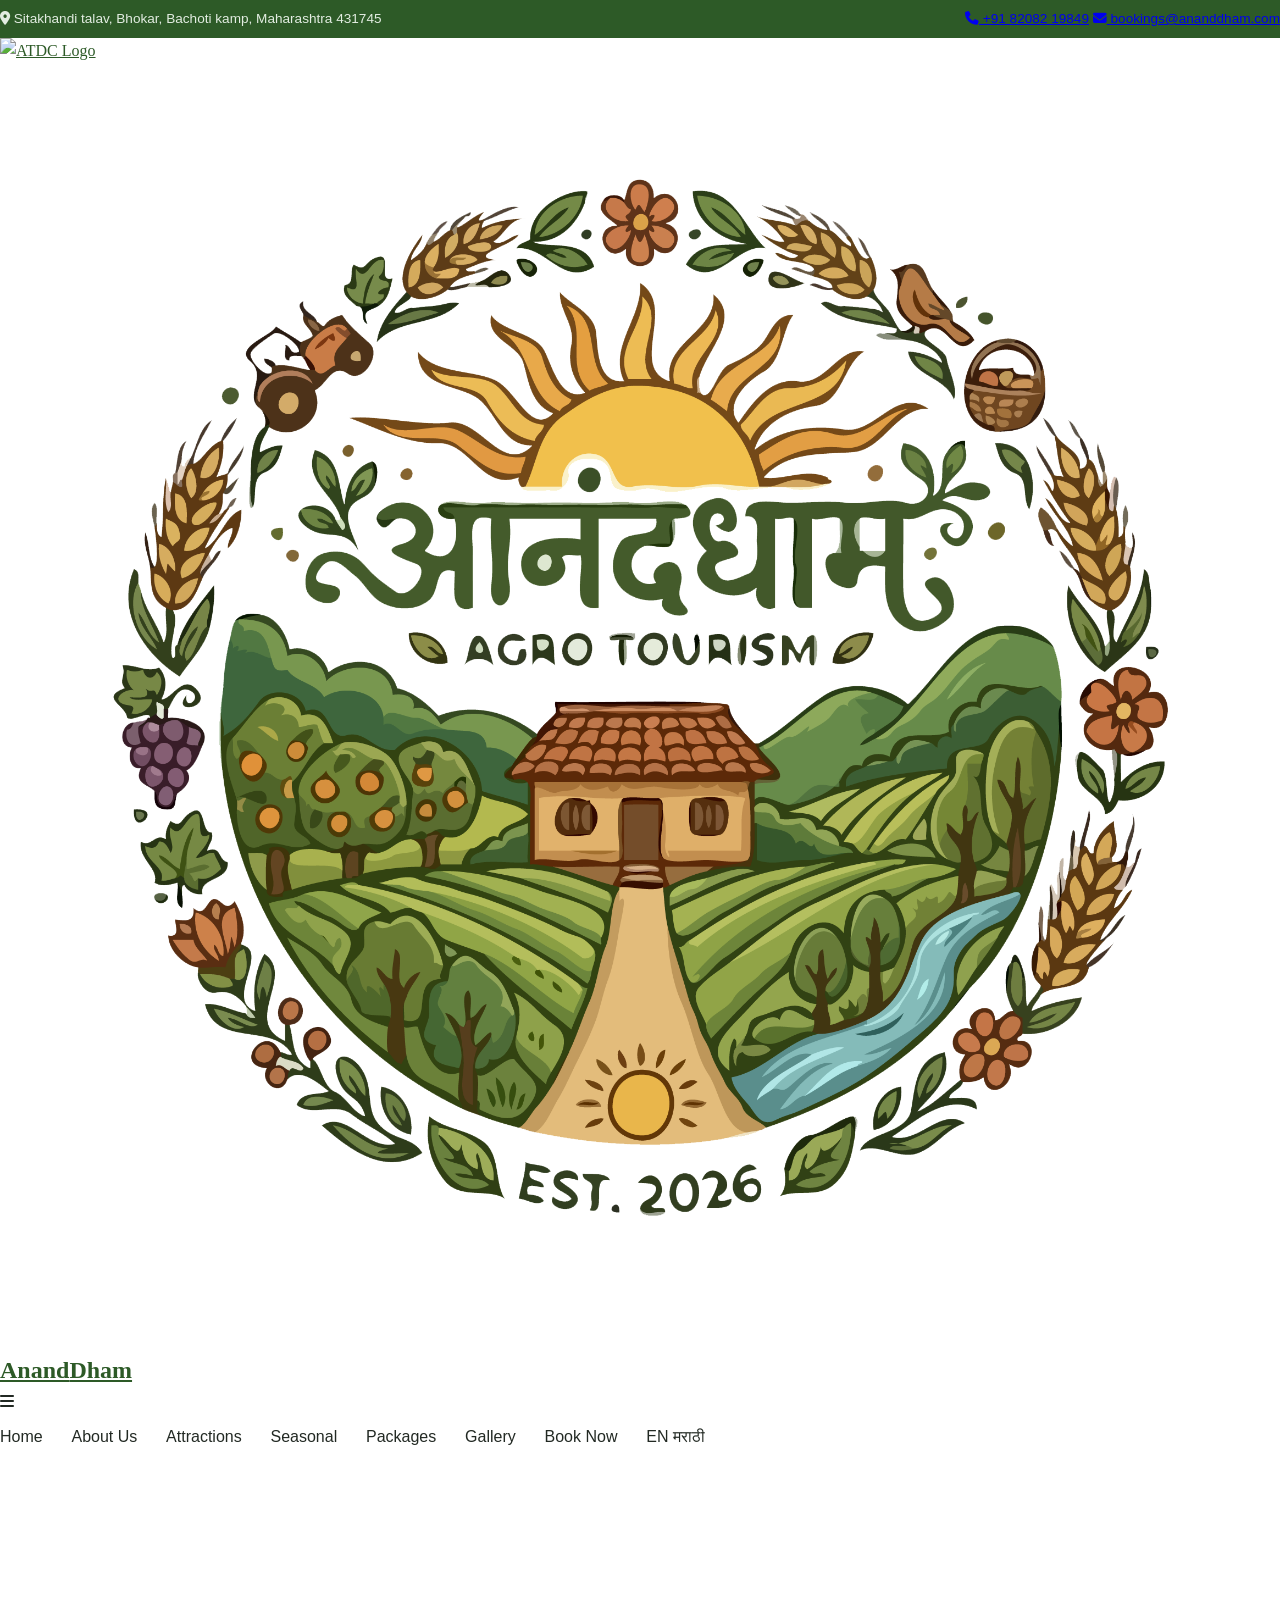
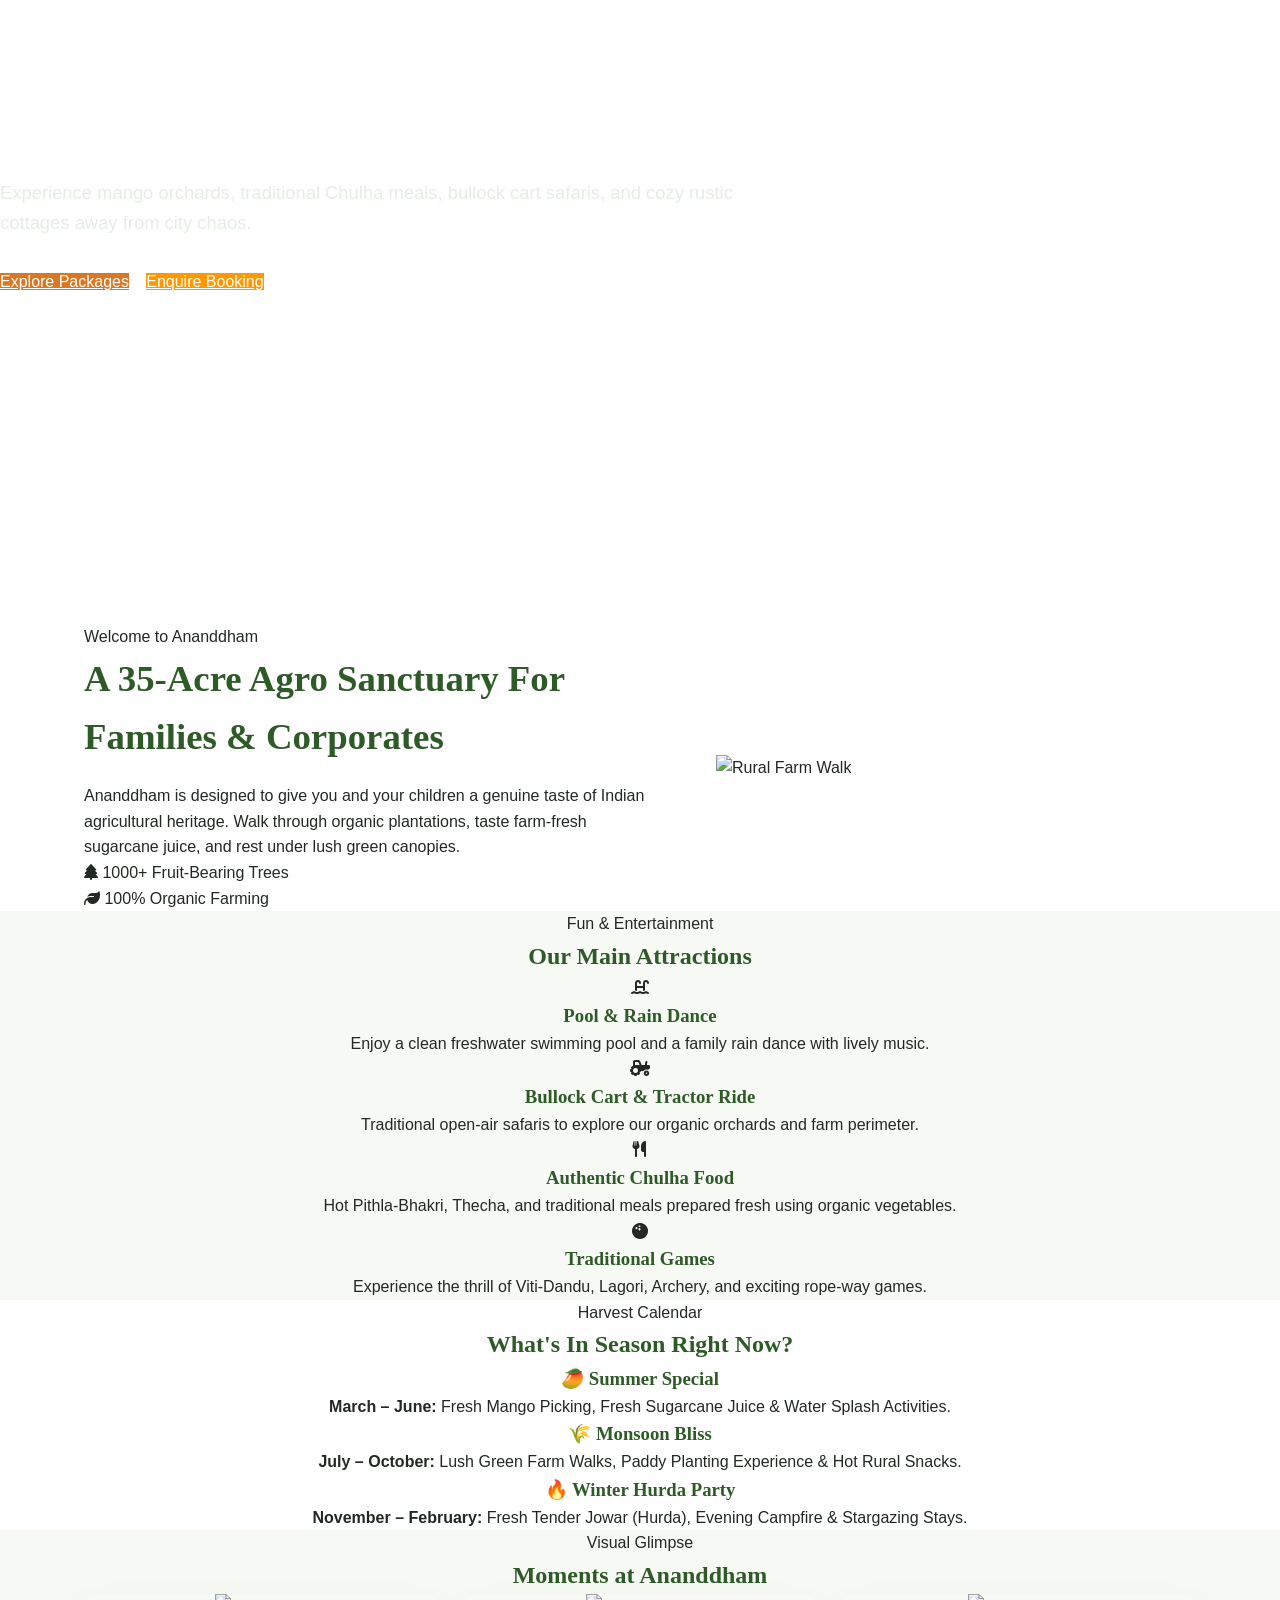
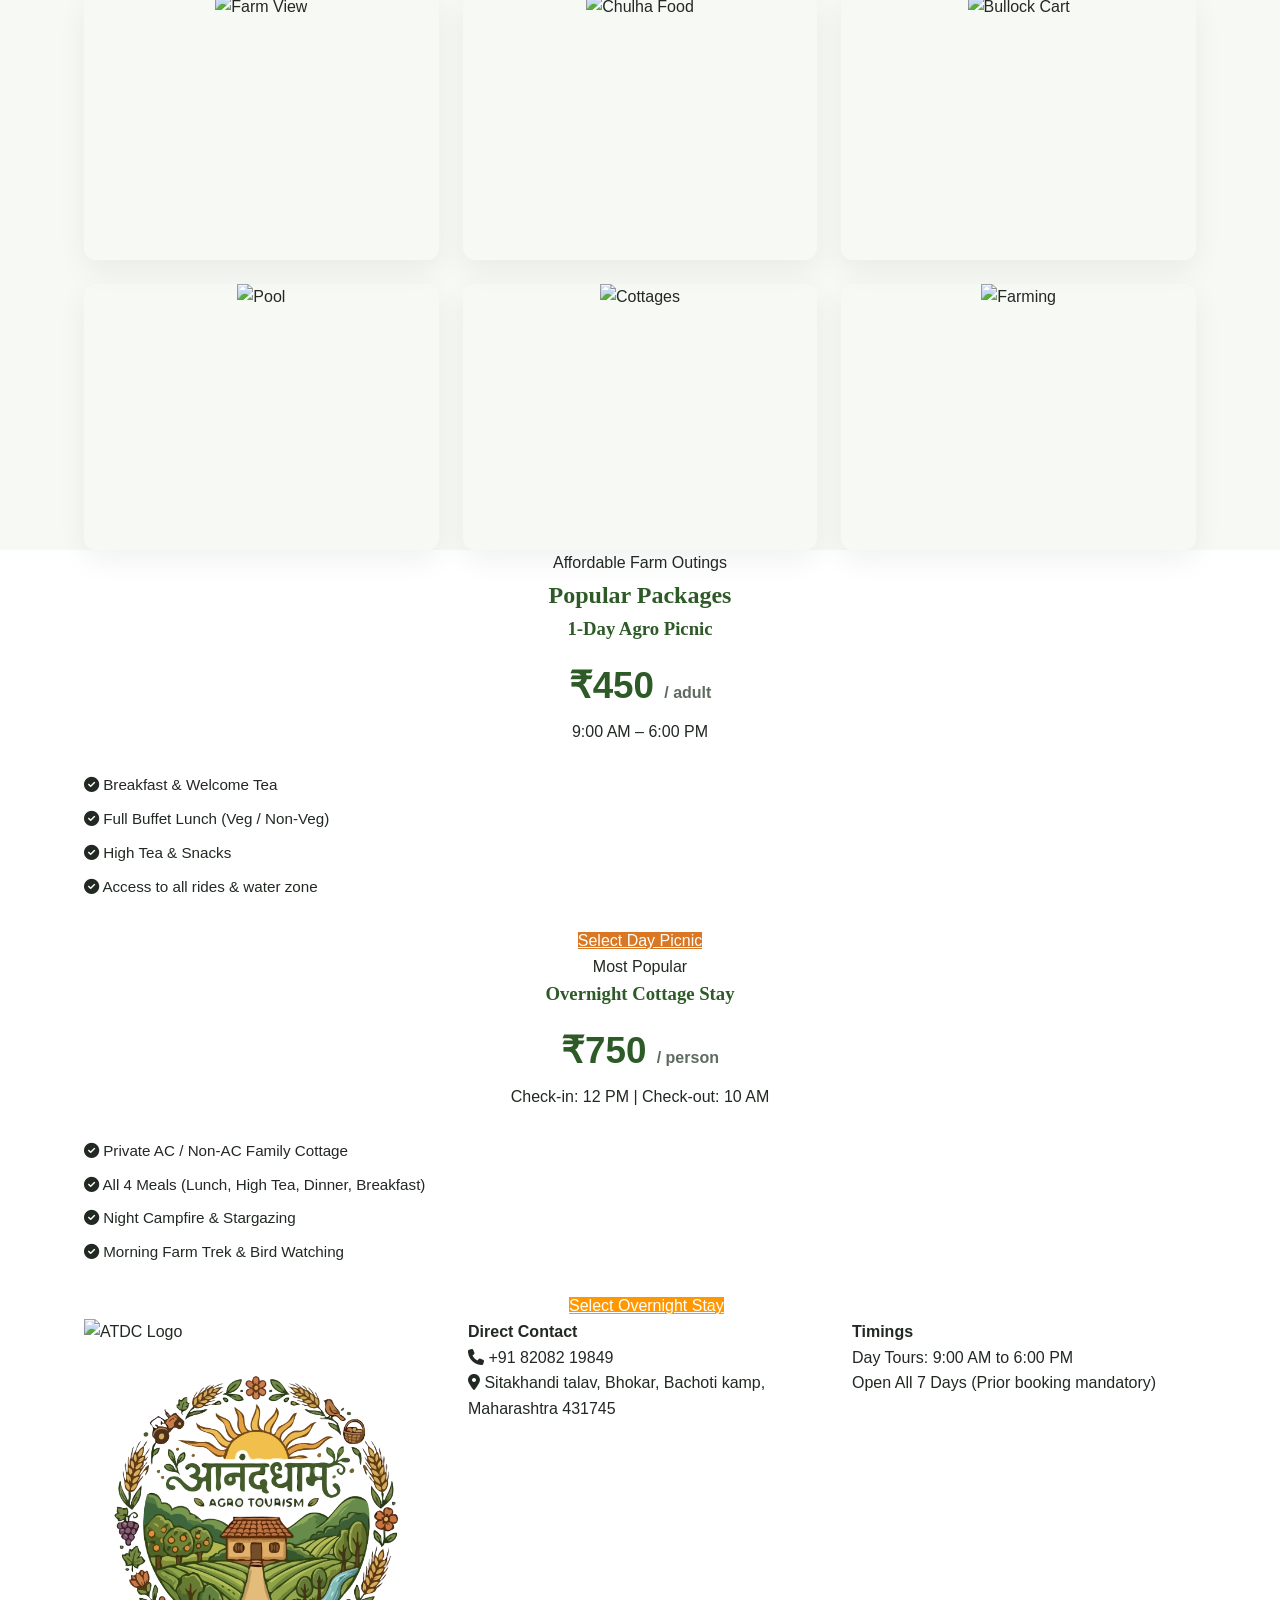
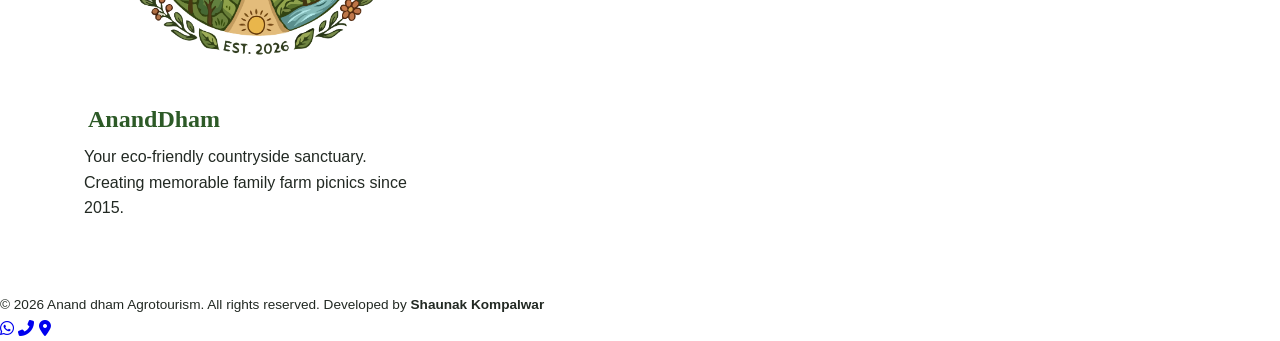
==== index.html @ 9c8b6cb0 "Update index.html" ====
<!DOCTYPE html>
<html lang="en">
<head>
    <meta charset="UTF-8">
    <meta name="viewport" content="width=device-width, initial-scale=1.0">
    <title>Anand Dham Agrotourism | Authentic Village Life</title>
    
    <!-- FontAwesome for Icons -->
    <link rel="stylesheet" href="https://cdnjs.cloudflare.com/ajax/libs/font-awesome/6.4.0/css/all.min.css">
    
    <!-- External CSS -->
    <link rel="stylesheet" href="style.css">
</head>
<body>

    <!-- Top Bar -->
    <div class="top-bar">
        <div class="top-bar-content">
            <span><i class="fas fa-map-marker-alt"></i> Sitakhandi talav, Bhokar, Bachoti kamp, Maharashtra 431745</span>
            <div class="top-contact">
                <a href="tel:+918208219849"><i class="fas fa-phone"></i> +91 82082 19849</a>
                <a href="mailto:bookings@ananddham.com"><i class="fas fa-envelope"></i> bookings@ananddham.com</a>
            </div>
        </div>
    </div>

    <!-- Navigation Bar -->
    <header id="main-header">
        <div class="nav-container">
            <a href="#" class="logo">
                <img src="https://agritourism.in/wp-content/uploads/2023/07/ATDC-logo-01-01.png" alt="ATDC Logo" class="atdc-logo">
                <img src="Images/Logo.png" alt="Anand Dham Logo" class="second-logo">
                <h2>Anand<span>Dham</span></h2>
            </a>

            <!-- Mobile Menu Icon -->
            <div class="menu-btn" id="menu-btn">
                <i class="fas fa-bars"></i>
            </div>

            <!-- Nav Links -->
            <ul class="nav-links" id="nav-links">
                <li><a href="#home" onclick="closeMenu()">Home</a></li>
                <li><a href="#about" onclick="closeMenu()">About Us</a></li>
                <li><a href="#attractions" onclick="closeMenu()">Attractions</a></li>
                <li><a href="#seasonal" onclick="closeMenu()">Seasonal</a></li>
                <li><a href="#packages" onclick="closeMenu()">Packages</a></li>
                <li><a href="#gallery" onclick="closeMenu()">Gallery</a></li>
                <li><a href="https://wa.me/918208219849" class="btn-nav" onclick="closeMenu()">Book Now</a></li>
                
                <!-- Language Switcher -->
                <li class="lang-switcher">
                    <a href="index.html" class="lang-btn active">EN</a>
                    <a href="marathi.html" class="lang-btn">मराठी</a>
                </li>
            </ul>
        </div>
    </header>

    <!-- Hero Section -->
    <section id="home" class="hero">
        <div class="hero-content reveal">
            <span class="badge">Pure Rural Bliss & Fresh Air</span>
            <h1>Authentic Village Life & Agro Adventure</h1>
            <p>Experience mango orchards, traditional Chulha meals, bullock cart safaris, and cozy rustic cottages away from city chaos.</p>
            <div class="hero-btns">
                <a href="#packages" class="btn-primary">Explore Packages</a>
                <a href="https://wa.me/918208219849" target="_blank" class="btn-secondary">Enquire Booking</a>
            </div>
        </div>
    </section>

    <!-- About Section -->
    <section id="about" class="about-section">
        <div class="container about-grid">
            <div class="about-text reveal">
                <span class="section-subtitle">Welcome to Ananddham</span>
                <h2 class="section-title">A 35-Acre Agro Sanctuary For Families & Corporates</h2>
                <p>Ananddham is designed to give you and your children a genuine taste of Indian agricultural heritage. Walk through organic plantations, taste farm-fresh sugarcane juice, and rest under lush green canopies.</p>
                <div class="features-list">
                    <div class="feature-item"><i class="fas fa-tree"></i> 1000+ Fruit-Bearing Trees</div>
                    <div class="feature-item"><i class="fas fa-leaf"></i> 100% Organic Farming</div>
                </div>
            </div>
            <div class="about-img reveal">
                <img src="https://images.unsplash.com/photo-1595974482597-4b8da8879bc5?auto=format&fit=crop&w=800&q=80" alt="Rural Farm Walk">
            </div>
        </div>
    </section>

    <!-- Attractions Section -->
    <section id="attractions" class="attractions-section bg-light">
        <div class="container text-center reveal">
            <span class="section-subtitle">Fun & Entertainment</span>
            <h2 class="section-title">Our Main Attractions</h2>
            <div class="grid-4">
                <div class="attraction-card">
                    <i class="fas fa-swimming-pool"></i>
                    <h3>Pool & Rain Dance</h3>
                    <p>Enjoy a clean freshwater swimming pool and a family rain dance with lively music.</p>
                </div>
                <div class="attraction-card">
                    <i class="fas fa-tractor"></i>
                    <h3>Bullock Cart & Tractor Ride</h3>
                    <p>Traditional open-air safaris to explore our organic orchards and farm perimeter.</p>
                </div>
                <div class="attraction-card">
                    <i class="fas fa-utensils"></i>
                    <h3>Authentic Chulha Food</h3>
                    <p>Hot Pithla-Bhakri, Thecha, and traditional meals prepared fresh using organic vegetables.</p>
                </div>
                <div class="attraction-card">
                    <i class="fas fa-bowling-ball"></i>
                    <h3>Traditional Games</h3>
                    <p>Experience the thrill of Viti-Dandu, Lagori, Archery, and exciting rope-way games.</p>
                </div>
            </div>
        </div>
    </section>

    <!-- Seasonal Harvest Section -->
    <section id="seasonal" class="seasonal-section">
        <div class="container text-center reveal">
            <span class="section-subtitle">Harvest Calendar</span>
            <h2 class="section-title">What's In Season Right Now?</h2>
            <div class="grid-3">
                <div class="season-card">
                    <h3>🥭 Summer Special</h3>
                    <p><strong>March – June:</strong> Fresh Mango Picking, Fresh Sugarcane Juice & Water Splash Activities.</p>
                </div>
                <div class="season-card">
                    <h3>🌾 Monsoon Bliss</h3>
                    <p><strong>July – October:</strong> Lush Green Farm Walks, Paddy Planting Experience & Hot Rural Snacks.</p>
                </div>
                <div class="season-card">
                    <h3>🔥 Winter Hurda Party</h3>
                    <p><strong>November – February:</strong> Fresh Tender Jowar (Hurda), Evening Campfire & Stargazing Stays.</p>
                </div>
            </div>
        </div>
    </section>

    <!-- Gallery Section -->
    <section id="gallery" class="gallery-section bg-light">
        <div class="container text-center reveal">
            <span class="section-subtitle">Visual Glimpse</span>
            <h2 class="section-title">Moments at Ananddham</h2>
            <div class="gallery-grid">
                <div class="gallery-item"><img src="https://images.unsplash.com/photo-1500382017468-9049fed747ef?auto=format&fit=crop&w=600&q=80" alt="Farm View"></div>
                <div class="gallery-item"><img src="https://images.unsplash.com/photo-1546069901-ba9599a7e63c?auto=format&fit=crop&w=600&q=80" alt="Chulha Food"></div>
                <div class="gallery-item"><img src="https://images.unsplash.com/photo-1500595046743-cd271d694d30?auto=format&fit=crop&w=600&q=80" alt="Bullock Cart"></div>
                <div class="gallery-item"><img src="https://images.unsplash.com/photo-1576013551627-0cc20b96c2a7?auto=format&fit=crop&w=600&q=80" alt="Pool"></div>
                <div class="gallery-item"><img src="https://images.unsplash.com/photo-1587061949409-02df41d5e562?auto=format&fit=crop&w=600&q=80" alt="Cottages"></div>
                <div class="gallery-item"><img src="https://images.unsplash.com/photo-1618160702438-9b02ab6515c9?auto=format&fit=crop&w=600&q=80" alt="Farming"></div>
            </div>
        </div>
    </section>

    <!-- Packages Section -->
    <section id="packages" class="packages-section">
        <div class="container text-center reveal">
            <span class="section-subtitle">Affordable Farm Outings</span>
            <h2 class="section-title">Popular Packages</h2>
            <div class="grid-2">
                <div class="pricing-card">
                    <h3>1-Day Agro Picnic</h3>
                    <div class="price">₹450 <span>/ adult</span></div>
                    <p class="time">9:00 AM – 6:00 PM</p>
                    <ul class="package-features">
                        <li><i class="fas fa-check-circle"></i> Breakfast & Welcome Tea</li>
                        <li><i class="fas fa-check-circle"></i> Full Buffet Lunch (Veg / Non-Veg)</li>
                        <li><i class="fas fa-check-circle"></i> High Tea & Snacks</li>
                        <li><i class="fas fa-check-circle"></i> Access to all rides & water zone</li>
                    </ul>
                    <a href="https://wa.me/918208219849" target="_blank" class="btn-primary full-width">Select Day Picnic</a>
                </div>

                <div class="pricing-card popular">
                    <div class="popular-badge">Most Popular</div>
                    <h3>Overnight Cottage Stay</h3>
                    <div class="price">₹750 <span>/ person</span></div>
                    <p class="time">Check-in: 12 PM | Check-out: 10 AM</p>
                    <ul class="package-features">
                        <li><i class="fas fa-check-circle"></i> Private AC / Non-AC Family Cottage</li>
                        <li><i class="fas fa-check-circle"></i> All 4 Meals (Lunch, High Tea, Dinner, Breakfast)</li>
                        <li><i class="fas fa-check-circle"></i> Night Campfire & Stargazing</li>
                        <li><i class="fas fa-check-circle"></i> Morning Farm Trek & Bird Watching</li>
                    </ul>
                    <a href="https://wa.me/918208219849" target="_blank" class="btn-secondary full-width">Select Overnight Stay</a>
                </div>
            </div>
        </div>
    </section>

    <!-- Footer -->
    <footer>
        <div class="container footer-grid reveal">
            <div class="footer-about">
                <div class="footer-logos">
                    <img src="https://agritourism.in/wp-content/uploads/2023/07/ATDC-logo-01-01.png" alt="ATDC Logo" class="atdc-logo-footer">
                    <img src="Images/Logo.png" alt="Anand Dham Logo" class="second-logo-footer">
                </div>
                <h2 class="footer-logo">Anand<span>Dham</span></h2>
                <p>Your eco-friendly countryside sanctuary. Creating memorable family farm picnics since 2015.</p>
            </div>
            <div class="footer-contact">
                <h4>Direct Contact</h4>
                <p><i class="fas fa-phone"></i> +91 82082 19849</p>
                <p><i class="fas fa-map-marker-alt"></i> Sitakhandi talav, Bhokar, Bachoti kamp, Maharashtra 431745</p>
            </div>
            <div class="footer-timing">
                <h4>Timings</h4>
                <p>Day Tours: 9:00 AM to 6:00 PM</p>
                <p>Open All 7 Days (Prior booking mandatory)</p>
            </div>
        </div>
        <div class="footer-bottom">
            <p>© 2026 Anand dham Agrotourism. All rights reserved. Developed by <strong>Shaunak Kompalwar</strong></p>
        </div>
    </footer>

    <!-- Floating Action Buttons -->
    <div class="floating-btns">
        <a href="https://wa.me/918208219849" class="float-btn wa-btn" target="_blank" title="WhatsApp Us"><i class="fab fa-whatsapp"></i></a>
        <a href="tel:+918208219849" class="float-btn call-btn" title="Call Us"><i class="fas fa-phone-alt"></i></a>
        <a href="https://maps.app.goo.gl/69PdTthLJy8bMyaJ8" class="float-btn map-btn" target="_blank" title="View on Map"><i class="fas fa-map-marker-alt"></i></a>
    </div>

    <!-- External JavaScript -->
    <script src="script.js"></script>

</body>
</html>
---- style.css ----
:root {
  --primary: #2d5a27;       /* Farm Green */
  --primary-hover: #1f3f1b;
  --accent: #d97724;        /* Terracotta / Warm Jaggery */
  --accent-light: #fef4ec;
  --bg-light: #f7f9f5;
  --surface: #ffffff;
  --text-dark: #222923;
  --text-muted: #5e6b60;
  --border: #dce4db;
  --shadow: 0 10px 30px rgba(0, 0, 0, 0.06);
}

* {
  margin: 0;
  padding: 0;
  box-sizing: border-box;
}

html {
  scroll-behavior: smooth;
}

body {
  font-family: 'Plus Jakarta Sans', sans-serif;
  color: var(--text-dark);
  background-color: var(--surface);
  line-height: 1.6;
}

img, iframe {
  max-width: 100%;
  height: auto;
}

h1, h2, h3, .logo {
  font-family: 'Marcellus', serif;
  color: var(--primary);
}

.container {
  max-width: 1160px;
  margin: auto;
  padding: 0 1.5rem;
}

.section {
  padding: 5rem 0;
}

.bg-light {
  background-color: var(--bg-light);
}

.text-center {
  text-align: center;
}

.sub-title {
  color: var(--accent);
  text-transform: uppercase;
  font-size: 0.85rem;
  font-weight: 700;
  letter-spacing: 1.5px;
  display: block;
  margin-bottom: 0.5rem;
}

/* Touch Targets for Mobile Accessibility */
.btn, 
.filter-btn, 
.nav-links a, 
.fab-toggle {
  min-height: 44px;
  display: inline-flex;
  align-items: center;
  justify-content: center;
}

/* Top Bar */
.top-bar {
  background-color: var(--primary);
  color: #e3ede2;
  font-size: 0.85rem;
  padding: 0.5rem 0;
}

.top-bar-content {
  display: flex;
  justify-content: space-between;
  flex-wrap: wrap;
  gap: 0.5rem;
}

.top-contacts a,
.top-contacts a:visited {
  color: #ffffff !important;
  text-decoration: none;
  margin-left: 1rem;
}

.top-contacts a:hover {
  opacity: 0.85;
}

/* Navbar */
.navbar {
  position: sticky;
  top: 0;
  background: rgba(255, 255, 255, 0.95);
  backdrop-filter: blur(10px);
  border-bottom: 1px solid var(--border);
  z-index: 1000;
}

.nav-wrapper {
  display: flex;
  justify-content: space-between;
  align-items: center;
  padding: 1rem 1.5rem;
}

/* Updated Dual Logo Header Styling */
.logo-brand {
  display: flex;
  align-items: center;
  gap: 10px;
  text-decoration: none;
}

.nav-logo {
  height: 48px;
  width: auto;
  object-fit: contain;
}

.brand-text {
  font-family: 'Marcellus', serif;
  font-size: 26px;
  font-weight: 700;
  color: var(--primary);
  letter-spacing: 0.5px;
}

.brand-text span {
  color: var(--accent);
}

.nav-links {
  display: flex;
  list-style: none;
  align-items: center;
  gap: 1.8rem;
}

.nav-links a {
  text-decoration: none;
  color: var(--text-dark);
  font-weight: 500;
  transition: color 0.2s;
}

.nav-links a:hover {
  color: var(--accent);
}

.nav-btn {
  background-color: var(--accent);
  color: #fff !important;
  padding: 0.5rem 1.2rem;
  border-radius: 4px;
}

.hamburger {
  display: none;
  flex-direction: column;
  gap: 5px;
  cursor: pointer;
}

.hamburger span {
  width: 25px;
  height: 3px;
  background-color: var(--text-dark);
}

/* Hero Section */
.hero {
  min-height: 85vh;
  height: auto;
  background: url('https://images.unsplash.com/photo-1500382017468-9049fed747ef?auto=format&fit=crop&w=1600&q=80') center/cover no-repeat;
  position: relative;
  padding: 4rem 0;
}

.hero-overlay {
  position: absolute;
  inset: 0;
  background: linear-gradient(rgba(14, 33, 12, 0.75), rgba(14, 33, 12, 0.45));
  display: flex;
  align-items: center;
  justify-content: center;
  text-align: center;
  padding: 1.5rem;
}

.hero-content {
  max-width: 800px;
  color: #fff;
}

.hero-content h1 {
  font-size: clamp(2.2rem, 5vw, 3.8rem);
  color: #fff;
  margin: 1rem 0 1.2rem;
}

.hero-content p {
  font-size: 1.15rem;
  margin-bottom: 2rem;
  color: #e5ede5;
}

.badge {
  background: rgba(255, 255, 255, 0.2);
  backdrop-filter: blur(5px);
  padding: 0.4rem 1.2rem;
  border-radius: 50px;
  font-size: 0.85rem;
  border: 1px solid rgba(255, 255, 255, 0.4);
}

.btn {
  padding: 0.85rem 1.8rem;
  border-radius: 4px;
  text-decoration: none;
  font-weight: 600;
  cursor: pointer;
  border: none;
  transition: all 0.3s ease;
}

.btn-primary {
  background-color: var(--accent);
  color: #fff;
}

.btn-primary:hover {
  background-color: #b85e17;
}

.btn-secondary {
  background-color: #ff9800;
  color: #ffffff;
  margin-left: 0.8rem;
}

.btn-secondary:hover {
  background-color: #e65100;
}

.btn-outline {
  border: 1px solid var(--primary);
  color: var(--primary);
  background: transparent;
}

.btn-outline:hover {
  background-color: var(--primary);
  color: #fff;
}

.btn-block {
  width: 100%;
}

/* About Grid */
.about-grid {
  display: grid;
  grid-template-columns: 1.2fr 1fr;
  gap: 3.5rem;
  align-items: center;
}

.about-text h2 {
  font-size: 2.3rem;
  margin-bottom: 1rem;
}

.feature-pills {
  margin-top: 1.5rem;
  display: grid;
  grid-template-columns: 1fr 1fr;
  gap: 0.8rem;
}

.pill {
  background-color: var(--bg-light);
  border: 1px solid var(--border);
  padding: 0.6rem 0.9rem;
  border-radius: 6px;
  font-size: 0.9rem;
  font-weight: 500;
}

.about-images img {
  width: 100%;
  border-radius: 12px;
  box-shadow: var(--shadow);
}

/* Attractions & Seasonal Cards */
.section-head {
  margin-bottom: 3.5rem;
}

.card-grid {
  display: grid;
  grid-template-columns: repeat(auto-fit, minmax(280px, 1fr));
  gap: 2rem;
}

.card {
  background: var(--surface);
  border-radius: 10px;
  overflow: hidden;
  box-shadow: var(--shadow);
  border: 1px solid var(--border);
}

.card-img img {
  width: 100%;
  height: 220px;
  object-fit: cover;
}

.card-body {
  padding: 1.5rem;
}

.card-body h3 {
  margin-bottom: 0.5rem;
}

.card-body p {
  color: var(--text-muted);
  font-size: 0.95rem;
}

/* Gallery */
.gallery-filters {
  display: flex;
  justify-content: center;
  flex-wrap: wrap;
  gap: 0.8rem;
  margin-bottom: 2.5rem;
}

.filter-btn {
  background: var(--bg-light);
  border: 1px solid var(--border);
  padding: 0.5rem 1.4rem;
  border-radius: 30px;
  font-family: inherit;
  font-weight: 600;
  font-size: 0.9rem;
  color: var(--text-dark);
  cursor: pointer;
  transition: all 0.3s ease;
}

.filter-btn:hover,
.filter-btn.active {
  background: var(--primary);
  color: #fff;
  border-color: var(--primary);
}

.gallery-grid {
  display: grid;
  grid-template-columns: repeat(auto-fill, minmax(280px, 1fr));
  gap: 1.5rem;
}

.gallery-item {
  position: relative;
  border-radius: 12px;
  overflow: hidden;
  aspect-ratio: 4/3;
  cursor: pointer;
  box-shadow: var(--shadow);
  transition: transform 0.3s ease, opacity 0.3s ease;
}

.gallery-item.hide {
  display: none;
}

.gallery-item img {
  width: 100%;
  height: 100%;
  object-fit: cover;
  transition: transform 0.5s ease;
}

.gallery-item:hover img {
  transform: scale(1.08);
}

.gallery-overlay {
  position: absolute;
  inset: 0;
  background: linear-gradient(to top, rgba(0, 0, 0, 0.7) 0%, transparent 70%);
  display: flex;
  align-items: flex-end;
  padding: 1.2rem;
  opacity: 0;
  transition: opacity 0.3s ease;
}

.gallery-overlay span {
  color: #fff;
  font-weight: 600;
  font-size: 1.05rem;
}

.gallery-item:hover .gallery-overlay {
  opacity: 1;
}

/* Lightbox Modal */
.lightbox {
  position: fixed;
  inset: 0;
  background: rgba(0, 0, 0, 0.9);
  display: none;
  align-items: center;
  justify-content: center;
  z-index: 2000;
  padding: 2rem;
}

.lightbox.active {
  display: flex;
}

.lightbox-img {
  max-width: 85%;
  max-height: 80vh;
  border-radius: 8px;
}

.lightbox-close {
  position: absolute;
  top: 20px;
  right: 35px;
  color: #fff;
  font-size: 2.5rem;
  cursor: pointer;
}

.lightbox-caption {
  position: absolute;
  bottom: 25px;
  color: #e3ede2;
  font-size: 1.1rem;
  font-weight: 500;
}

.lightbox-nav {
  position: absolute;
  top: 50%;
  transform: translateY(-50%);
  background: rgba(255, 255, 255, 0.15);
  color: #fff;
  border: none;
  font-size: 2rem;
  padding: 0.5rem 1.2rem;
  cursor: pointer;
  border-radius: 4px;
}

.lightbox-nav.prev { left: 20px; }
.lightbox-nav.next { right: 20px; }

/* Packages */
.package-grid {
  display: grid;
  grid-template-columns: repeat(auto-fit, minmax(280px, 1fr));
  gap: 2.5rem;
  max-width: 900px;
  margin: auto;
}

.package-card {
  background: var(--surface);
  border-radius: 12px;
  border: 1px solid var(--border);
  padding: 2.5rem 2rem;
  text-align: center;
  position: relative;
  box-shadow: var(--shadow);
}

.package-card.popular {
  border-color: var(--accent);
}

.pop-tag {
  position: absolute;
  top: -12px;
  left: 50%;
  transform: translateX(-50%);
  background: var(--accent);
  color: #fff;
  font-size: 0.75rem;
  font-weight: 700;
  padding: 0.3rem 0.8rem;
  border-radius: 20px;
}

.price {
  font-size: 2.3rem;
  font-weight: 700;
  color: var(--primary);
  margin: 0.8rem 0 0.2rem;
}

.price span {
  font-size: 1rem;
  color: var(--text-muted);
}

.timing {
  font-size: 0.85rem;
  color: var(--text-muted);
}

.package-features {
  list-style: none;
  text-align: left;
  margin: 1.8rem 0;
}

.package-features li {
  margin-bottom: 0.6rem;
  font-size: 0.95rem;
}

/* Booking Section */
.booking-box {
  background: var(--surface);
  border-radius: 12px;
  border: 1px solid var(--border);
  display: grid;
  grid-template-columns: 1fr 1.2fr;
  overflow: hidden;
  box-shadow: var(--shadow);
}

.booking-meta {
  padding: 3rem;
  background-color: var(--accent-light);
  border-right: 1px solid var(--border);
}

.callout {
  margin-top: 2rem;
  background: #fff;
  padding: 1rem;
  border-left: 4px solid var(--accent);
  font-size: 0.9rem;
  border-radius: 4px;
}

.booking-form {
  padding: 3rem;
  display: flex;
  flex-direction: column;
  gap: 1.2rem;
}

.form-group {
  display: flex;
  flex-direction: column;
  gap: 0.3rem;
}

.form-group label {
  font-size: 0.85rem;
  font-weight: 600;
}

.form-group input, 
.form-group select {
  padding: 0.75rem;
  border: 1px solid var(--border);
  border-radius: 4px;
  font-family: inherit;
}

.form-row {
  display: flex;
  gap: 1rem;
}

.form-row .form-group {
  flex: 1;
}

.cost-summary {
  display: flex;
  justify-content: space-between;
  align-items: center;
  padding: 0.8rem 0;
  border-top: 1px dashed var(--border);
  border-bottom: 1px dashed var(--border);
  font-weight: 600;
}

.grand-total {
  font-size: 1.4rem;
  color: var(--primary);
}

/* Floating Action Widget */
.floating-widget {
  position: fixed;
  bottom: 20px;
  right: 20px;
  z-index: 9999;
  display: flex;
  flex-direction: column;
  align-items: flex-end;
  gap: 10px;
}

.fab-toggle {
  background: var(--primary);
  color: white;
  border: none;
  width: 50px;
  height: 50px;
  border-radius: 50%;
  font-size: 1.5rem;
  cursor: pointer;
  box-shadow: 0 4px 12px rgba(0,0,0,0.2);
}

.contact-buttons-container {
  display: flex;
  flex-direction: column;
  gap: 8px;
  padding: 10px;
  background: rgba(255, 255, 255, 0.95);
  backdrop-filter: blur(8px);
  border-radius: 12px;
  border: 1px solid var(--border);
  box-shadow: 0 4px 20px rgba(0,0,0,0.15);
  transition: opacity 0.3s ease, transform 0.3s ease;
}

.contact-buttons-container.hidden {
  opacity: 0;
  pointer-events: none;
  transform: translateY(10px);
}

.btn-action {
  display: inline-flex;
  align-items: center;
  gap: 8px;
  padding: 8px 14px;
  border-radius: 6px;
  font-size: 13px;
  font-weight: 600;
  text-decoration: none;
  color: #ffffff;
}

.btn-whatsapp { background-color: #25d366; }
.btn-call     { background-color: #007bff; }
.btn-location { background-color: #ea4335; }

/* Footer */
.footer {
  background-color: #172b14;
  color: #c7d6c5;
  padding: 4rem 0 1.5rem;
}

.footer h3, .footer h4 {
  color: #fff;
  margin-bottom: 0.8rem;
}

/* Updated Dual Logo Footer Styling */
.footer-logo-wrap {
  display: flex;
  align-items: center;
  gap: 10px;
  margin-bottom: 15px;
}

.footer-logo {
  height: 48px;
  width: auto;
  background: #ffffff;
  padding: 4px;
  border-radius: 6px;
  object-fit: contain;
}

.footer-brand-text {
  font-family: 'Marcellus', serif;
  font-size: 24px;
  font-weight: 700;
  color: #ffffff;
}

.footer-brand-text span {
  color: #81c784;
}

.footer-grid {
  display: grid;
  grid-template-columns: repeat(auto-fit, minmax(240px, 1fr));
  gap: 2.5rem;
  margin-bottom: 3rem;
}

.footer-bottom {
  border-top: 1px solid rgba(255, 255, 255, 0.1);
  padding-top: 1.5rem;
  font-size: 0.85rem;
}

/* Comprehensive Responsive Breakpoints */
@media (max-width: 992px) {
  .section {
    padding: 3.5rem 0;
  }
}

@media (max-width: 768px) {
  .top-bar-content {
    font-size: 0.8rem;
    text-align: center;
    justify-content: center;
  }

  .brand-text {
    font-size: 1.3rem;
  }

  .hamburger {
    display: flex;
  }

  .nav-links {
    position: absolute;
    top: 100%;
    left: 0;
    right: 0;
    background: rgba(255, 255, 255, 0.98);
    flex-direction: column;
    padding: 1.5rem;
    gap: 1.2rem;
    box-shadow: 0 10px 15px rgba(0,0,0,0.1);
    display: none;
  }

  .nav-links.active {
    display: flex;
  }

  .top-contacts {
    display: flex;
    justify-content: center;
    width: 100%;
    margin-top: 0.2rem;
  }

  .top-contacts a {
    margin: 0 0.5rem;
  }

  .about-grid, .booking-box {
    grid-template-columns: 1fr;
  }

  .booking-meta {
    border-right: none;
    border-bottom: 1px solid var(--border);
  }

  .feature-pills {
    grid-template-columns: 1fr;
  }

  .form-row {
    flex-direction: column;
  }

  .booking-meta, .booking-form {
    padding: 1.5rem;
  }
}

/* Mobile Screen Logo Scaling */
@media (max-width: 576px) {
  .nav-logo,
  .footer-logo {
    height: 38px;
  }

  .logo-brand,
  .footer-logo-wrap {
    gap: 6px;
  }

  .hero-content h1 {
    font-size: 1.8rem;
  }

  .hero-actions {
    display: flex;
    flex-direction: column;
    gap: 0.8rem;
  }

  .btn-secondary {
    margin-left: 0;
  }

  .lightbox-img {
    max-width: 95%;
  }

  .lightbox-nav.prev { left: 5px; }
  .lightbox-nav.next { right: 5px; }
}
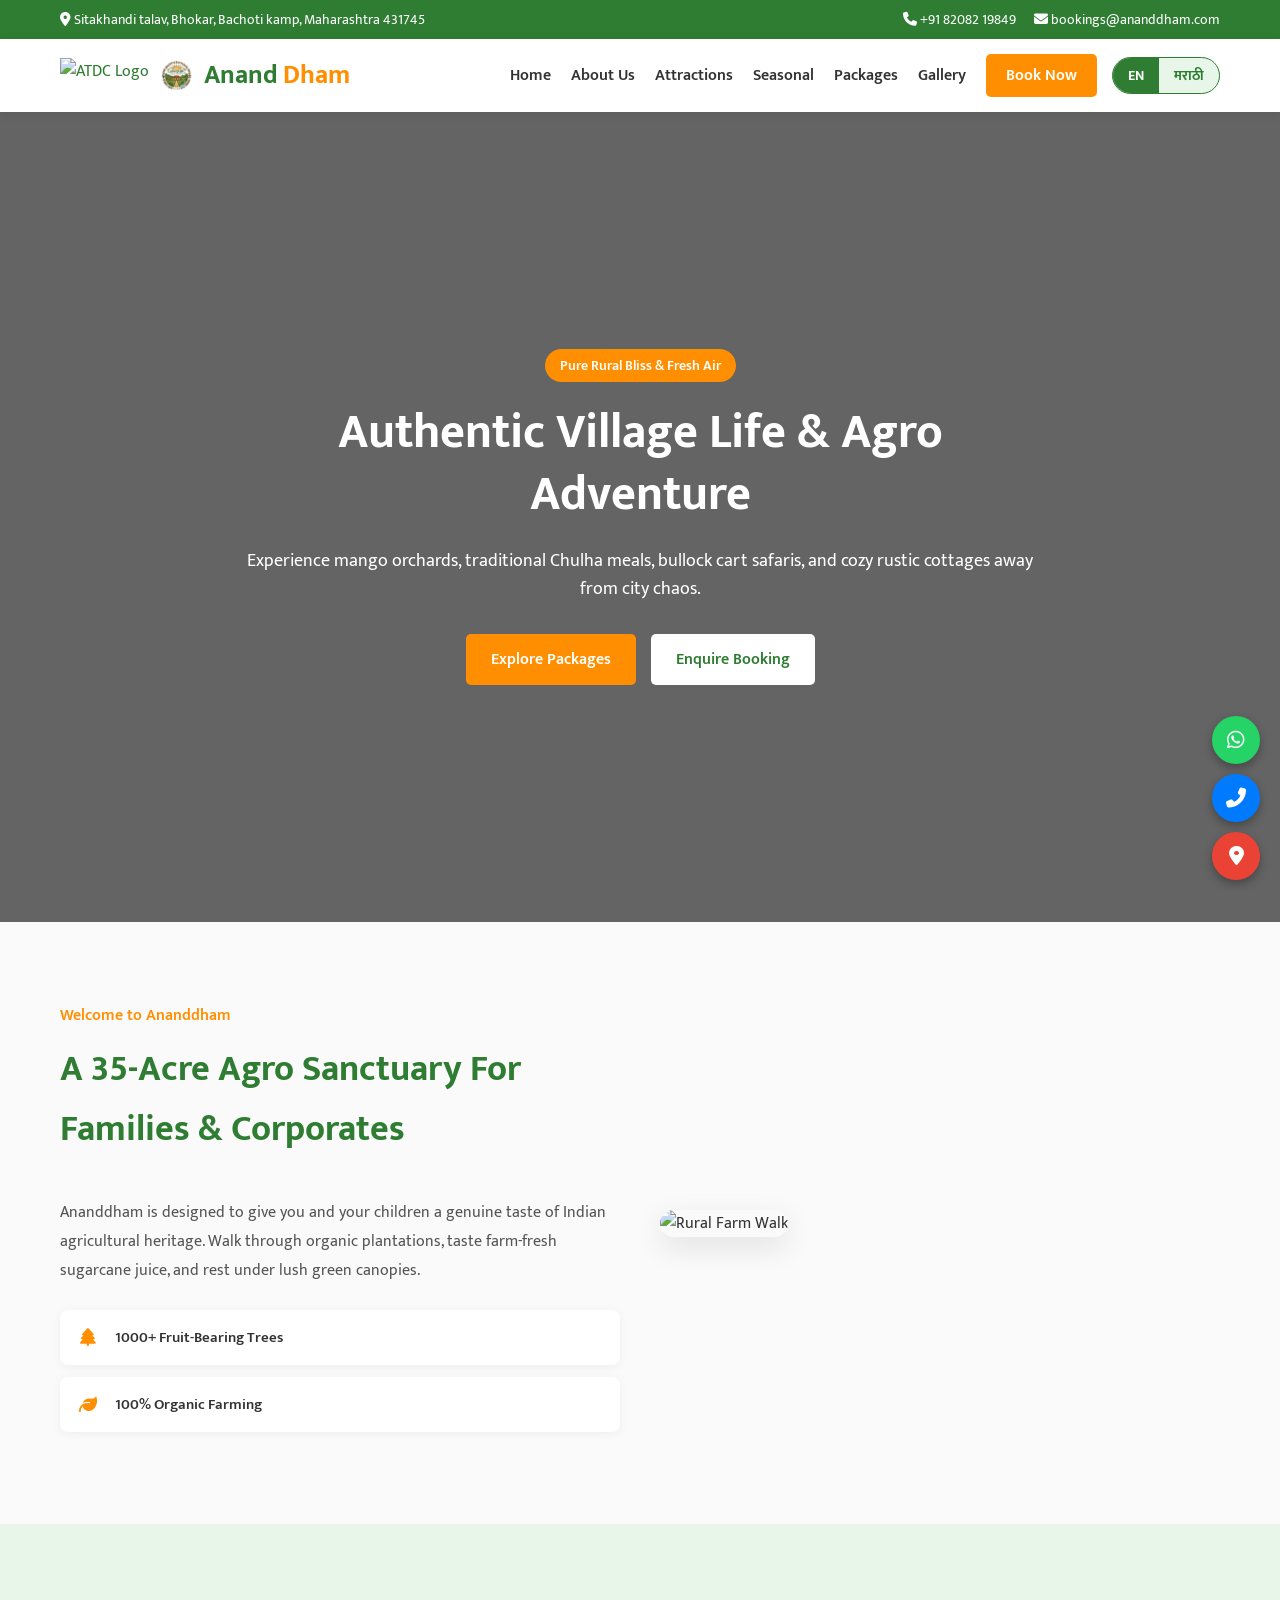
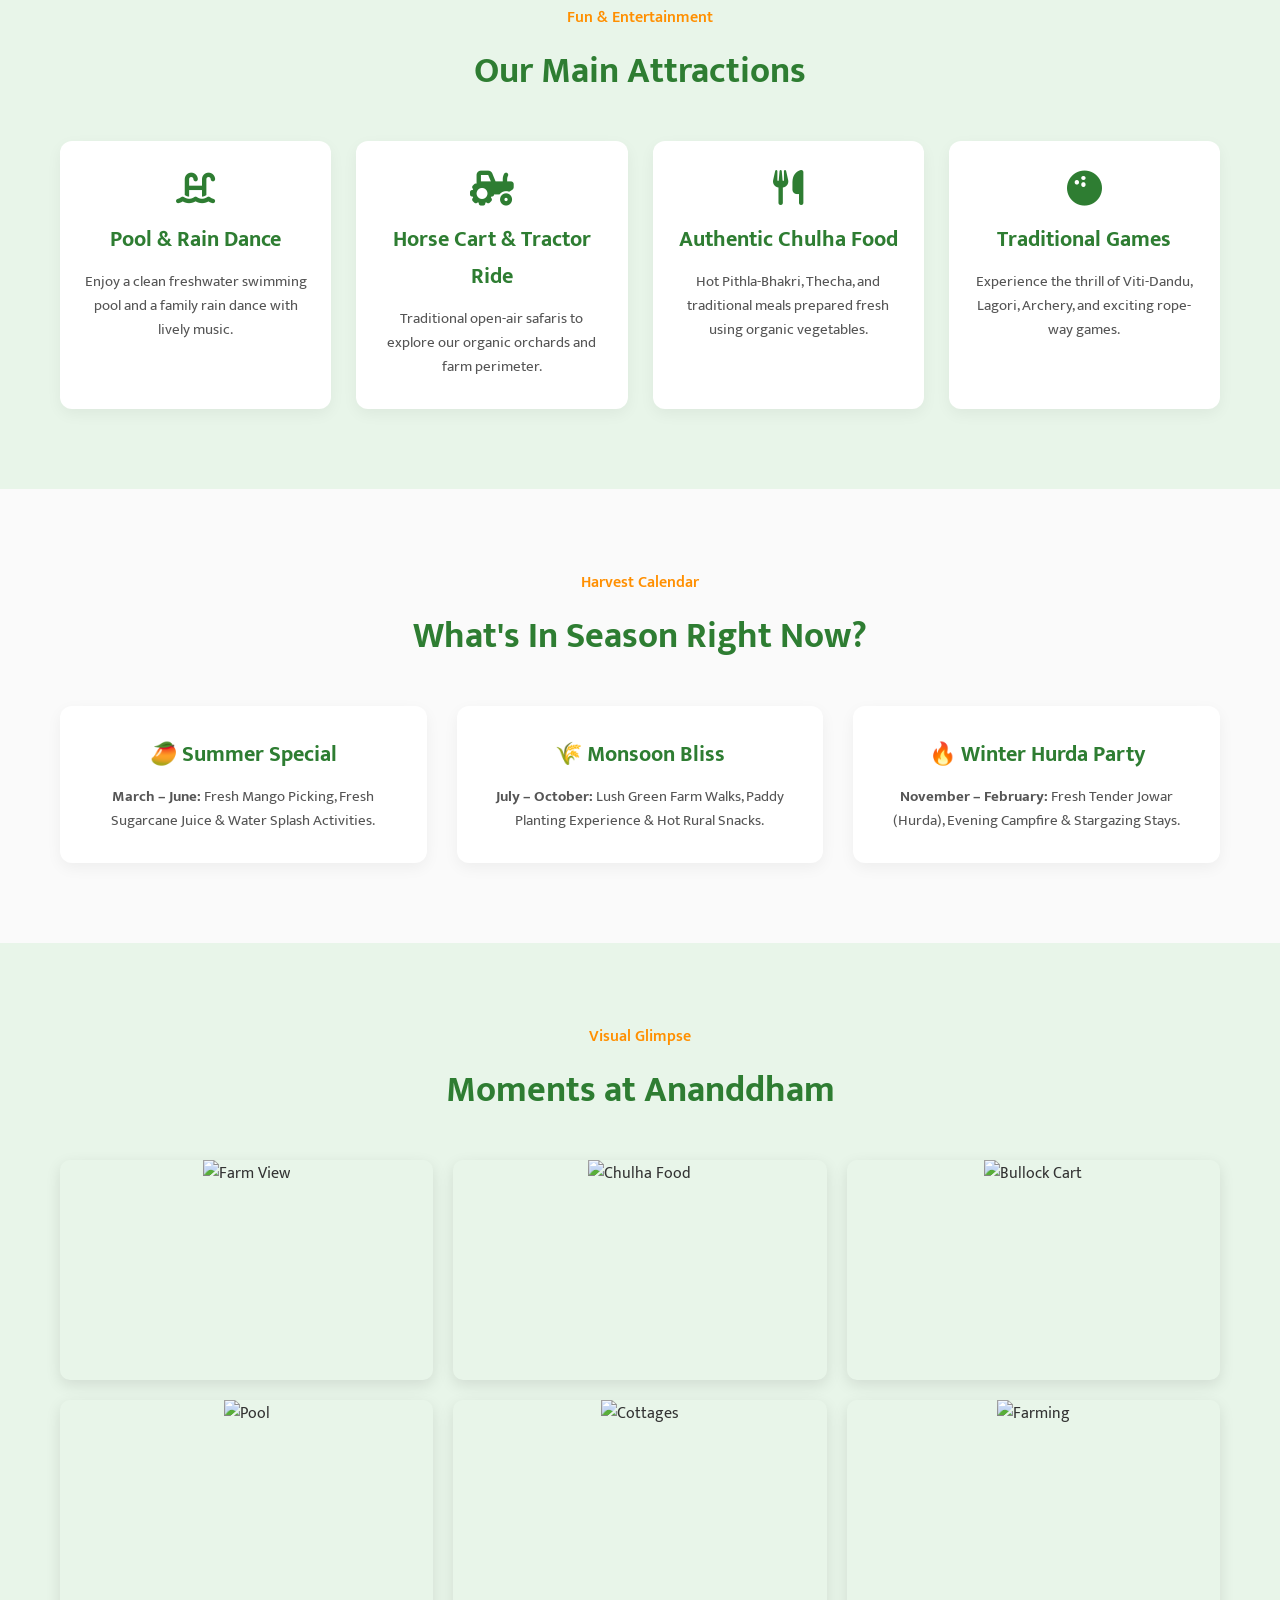
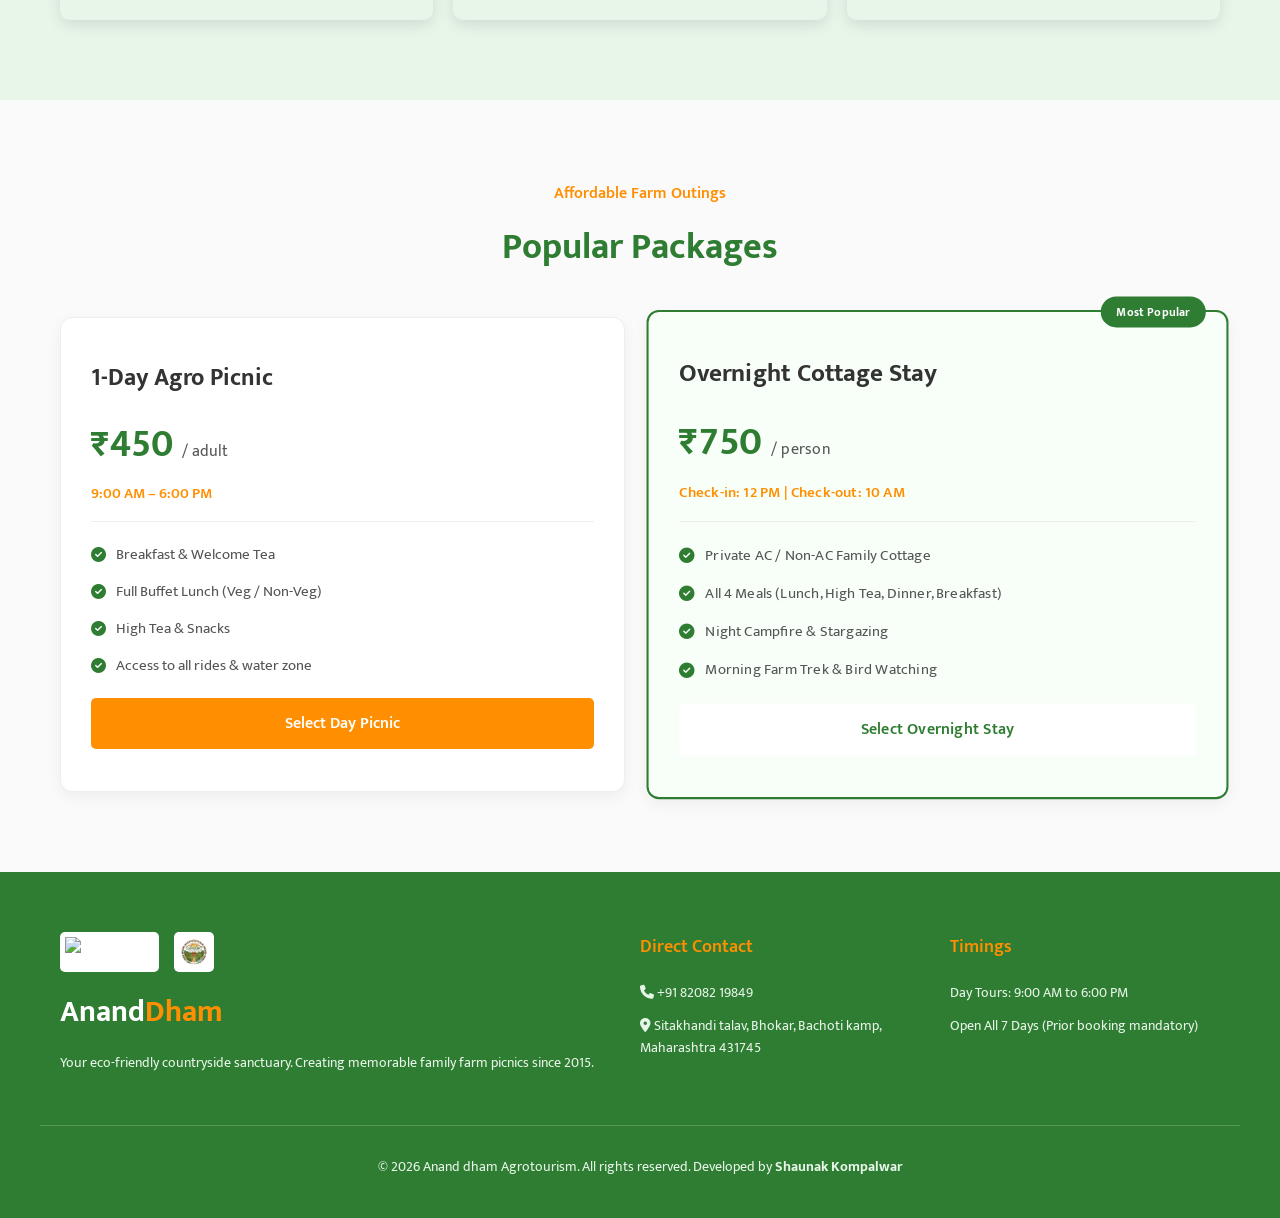
==== commit d528188f: "Update index.html" ====
--- a/index.html
+++ b/index.html
@@ -1,233 +1,233 @@
-<!DOCTYPE html>
-<html lang="en">
-<head>
-    <meta charset="UTF-8">
-    <meta name="viewport" content="width=device-width, initial-scale=1.0">
-    <title>Anand Dham Agrotourism | Authentic Village Life</title>
-    
-    <!-- FontAwesome for Icons -->
-    <link rel="stylesheet" href="https://cdnjs.cloudflare.com/ajax/libs/font-awesome/6.4.0/css/all.min.css">
-    
-    <!-- External CSS -->
-    <link rel="stylesheet" href="style.css">
-</head>
-<body>
-
-    <!-- Top Bar -->
-    <div class="top-bar">
-        <div class="top-bar-content">
-            <span><i class="fas fa-map-marker-alt"></i> Sitakhandi talav, Bhokar, Bachoti kamp, Maharashtra 431745</span>
-            <div class="top-contact">
-                <a href="tel:+918208219849"><i class="fas fa-phone"></i> +91 82082 19849</a>
-                <a href="mailto:bookings@ananddham.com"><i class="fas fa-envelope"></i> bookings@ananddham.com</a>
+        <!DOCTYPE html>
+        <html lang="en">
+        <head>
+            <meta charset="UTF-8">
+            <meta name="viewport" content="width=device-width, initial-scale=1.0">
+            <title>Anand Dham Agrotourism | Authentic Village Life</title>
+            
+            <!-- FontAwesome for Icons -->
+            <link rel="stylesheet" href="https://cdnjs.cloudflare.com/ajax/libs/font-awesome/6.4.0/css/all.min.css">
+            
+            <!-- External CSS -->
+            <link rel="stylesheet" href="style.css">
+        </head>
+        <body>
+
+            <!-- Top Bar -->
+            <div class="top-bar">
+                <div class="top-bar-content">
+                    <span><i class="fas fa-map-marker-alt"></i> Sitakhandi talav, Bhokar, Bachoti kamp, Maharashtra 431745</span>
+                    <div class="top-contact">
+                        <a href="tel:+918208219849"><i class="fas fa-phone"></i> +91 82082 19849</a>
+                        <a href="mailto:bookings@ananddham.com"><i class="fas fa-envelope"></i> bookings@ananddham.com</a>
+                    </div>
+                </div>
             </div>
-        </div>
-    </div>
-
-    <!-- Navigation Bar -->
-    <header id="main-header">
-        <div class="nav-container">
-            <a href="#" class="logo">
-                <img src="https://agritourism.in/wp-content/uploads/2023/07/ATDC-logo-01-01.png" alt="ATDC Logo" class="atdc-logo">
-                <img src="Images/Logo.png" alt="Anand Dham Logo" class="second-logo">
-                <h2>Anand<span>Dham</span></h2>
-            </a>
-
-            <!-- Mobile Menu Icon -->
-            <div class="menu-btn" id="menu-btn">
-                <i class="fas fa-bars"></i>
+
+            <!-- Navigation Bar -->
+            <header id="main-header">
+                <div class="nav-container">
+                    <a href="#" class="logo">
+                        <img src="https://agritourism.in/wp-content/uploads/2023/07/ATDC-logo-01-01.png" alt="ATDC Logo" class="atdc-logo">
+                        <img src="Images/Logo.png" alt="Anand Dham Logo" class="second-logo">
+                        <h2>Anand<span>Dham</span></h2>
+                    </a>
+
+                    <!-- Mobile Menu Icon -->
+                    <div class="menu-btn" id="menu-btn">
+                        <i class="fas fa-bars"></i>
+                    </div>
+
+                    <!-- Nav Links -->
+                    <ul class="nav-links" id="nav-links">
+                        <li><a href="#home" onclick="closeMenu()">Home</a></li>
+                        <li><a href="#about" onclick="closeMenu()">About Us</a></li>
+                        <li><a href="#attractions" onclick="closeMenu()">Attractions</a></li>
+                        <li><a href="#seasonal" onclick="closeMenu()">Seasonal</a></li>
+                        <li><a href="#packages" onclick="closeMenu()">Packages</a></li>
+                        <li><a href="#gallery" onclick="closeMenu()">Gallery</a></li>
+                        <li><a href="https://wa.me/918208219849" class="btn-nav" onclick="closeMenu()">Book Now</a></li>
+                        
+                        <!-- Language Switcher -->
+                        <li class="lang-switcher">
+                            <a href="index.html" class="lang-btn active">EN</a>
+                            <a href="marathi.html" class="lang-btn">मराठी</a>
+                        </li>
+                    </ul>
+                </div>
+            </header>
+
+            <!-- Hero Section -->
+            <section id="home" class="hero">
+                <div class="hero-content reveal">
+                    <span class="badge">Pure Rural Bliss & Fresh Air</span>
+                    <h1>Authentic Village Life & Agro Adventure</h1>
+                    <p>Experience mango orchards, traditional Chulha meals, bullock cart safaris, and cozy rustic cottages away from city chaos.</p>
+                    <div class="hero-btns">
+                        <a href="#packages" class="btn-primary">Explore Packages</a>
+                        <a href="https://wa.me/918208219849" target="_blank" class="btn-secondary">Enquire Booking</a>
+                    </div>
+                </div>
+            </section>
+
+            <!-- About Section -->
+            <section id="about" class="about-section">
+                <div class="container about-grid">
+                    <div class="about-text reveal">
+                        <span class="section-subtitle">Welcome to Ananddham</span>
+                        <h2 class="section-title">A 35-Acre Agro Sanctuary For Families & Corporates</h2>
+                        <p>Ananddham is designed to give you and your children a genuine taste of Indian agricultural heritage. Walk through organic plantations, taste farm-fresh sugarcane juice, and rest under lush green canopies.</p>
+                        <div class="features-list">
+                            <div class="feature-item"><i class="fas fa-tree"></i> 1000+ Fruit-Bearing Trees</div>
+                            <div class="feature-item"><i class="fas fa-leaf"></i> 100% Organic Farming</div>
+                        </div>
+                    </div>
+                    <div class="about-img reveal">
+                        <img src="Images/Entry_Gate.jpeg" alt="Rural Farm Walk">
+                    </div>
+                </div>
+            </section>
+
+            <!-- Attractions Section -->
+            <section id="attractions" class="attractions-section bg-light">
+                <div class="container text-center reveal">
+                    <span class="section-subtitle">Fun & Entertainment</span>
+                    <h2 class="section-title">Our Main Attractions</h2>
+                    <div class="grid-4">
+                        <div class="attraction-card">
+                            <i class="fas fa-swimming-pool"></i>
+                            <h3>Pool & Rain Dance</h3>
+                            <p>Enjoy a clean freshwater swimming pool and a family rain dance with lively music.</p>
+                        </div>
+                        <div class="attraction-card">
+                            <i class="fas fa-tractor"></i>
+                            <h3>Horse Cart & Tractor Ride</h3>
+                            <p>Traditional open-air safaris to explore our organic orchards and farm perimeter.</p>
+                        </div>
+                        <div class="attraction-card">
+                            <i class="fas fa-utensils"></i>
+                            <h3>Authentic Chulha Food</h3>
+                            <p>Hot Pithla-Bhakri, Thecha, and traditional meals prepared fresh using organic vegetables.</p>
+                        </div>
+                        <div class="attraction-card">
+                            <i class="fas fa-bowling-ball"></i>
+                            <h3>Traditional Games</h3>
+                            <p>Experience the thrill of Viti-Dandu, Lagori, Archery, and exciting rope-way games.</p>
+                        </div>
+                    </div>
+                </div>
+            </section>
+
+            <!-- Seasonal Harvest Section -->
+            <section id="seasonal" class="seasonal-section">
+                <div class="container text-center reveal">
+                    <span class="section-subtitle">Harvest Calendar</span>
+                    <h2 class="section-title">What's In Season Right Now?</h2>
+                    <div class="grid-3">
+                        <div class="season-card">
+                            <h3>🥭 Summer Special</h3>
+                            <p><strong>March – June:</strong> Fresh Mango Picking, Fresh Sugarcane Juice & Water Splash Activities.</p>
+                        </div>
+                        <div class="season-card">
+                            <h3>🌾 Monsoon Bliss</h3>
+                            <p><strong>July – October:</strong> Lush Green Farm Walks, Paddy Planting Experience & Hot Rural Snacks.</p>
+                        </div>
+                        <div class="season-card">
+                            <h3>🔥 Winter Hurda Party</h3>
+                            <p><strong>November – February:</strong> Fresh Tender Jowar (Hurda), Evening Campfire & Stargazing Stays.</p>
+                        </div>
+                    </div>
+                </div>
+            </section>
+
+            <!-- Gallery Section -->
+            <section id="gallery" class="gallery-section bg-light">
+                <div class="container text-center reveal">
+                    <span class="section-subtitle">Visual Glimpse</span>
+                    <h2 class="section-title">Moments at Ananddham</h2>
+                    <div class="gallery-grid">
+                        <div class="gallery-item"><img src="Images/Trip.png" alt="Farm View"></div>
+                        <div class="gallery-item"><img src="Images/Boating.jpeg" alt="Chulha Food"></div>
+                        <div class="gallery-item"><img src="https://images.unsplash.com/photo-1500595046743-cd271d694d30?auto=format&fit=crop&w=600&q=80" alt="Bullock Cart"></div>
+                        <div class="gallery-item"><img src="https://images.unsplash.com/photo-1576013551627-0cc20b96c2a7?auto=format&fit=crop&w=600&q=80" alt="Pool"></div>
+                        <div class="gallery-item"><img src="https://images.unsplash.com/photo-1587061949409-02df41d5e562?auto=format&fit=crop&w=600&q=80" alt="Cottages"></div>
+                        <div class="gallery-item"><img src="https://images.unsplash.com/photo-1618160702438-9b02ab6515c9?auto=format&fit=crop&w=600&q=80" alt="Farming"></div>
+                    </div>
+                </div>
+            </section>
+
+            <!-- Packages Section -->
+            <section id="packages" class="packages-section">
+                <div class="container text-center reveal">
+                    <span class="section-subtitle">Affordable Farm Outings</span>
+                    <h2 class="section-title">Popular Packages</h2>
+                    <div class="grid-2">
+                        <div class="pricing-card">
+                            <h3>1-Day Agro Picnic</h3>
+                            <div class="price">₹450 <span>/ adult</span></div>
+                            <p class="time">9:00 AM – 6:00 PM</p>
+                            <ul class="package-features">
+                                <li><i class="fas fa-check-circle"></i> Breakfast & Welcome Tea</li>
+                                <li><i class="fas fa-check-circle"></i> Full Buffet Lunch (Veg / Non-Veg)</li>
+                                <li><i class="fas fa-check-circle"></i> High Tea & Snacks</li>
+                                <li><i class="fas fa-check-circle"></i> Access to all rides & water zone</li>
+                            </ul>
+                            <a href="https://wa.me/918208219849" target="_blank" class="btn-primary full-width">Select Day Picnic</a>
+                        </div>
+
+                        <div class="pricing-card popular">
+                            <div class="popular-badge">Most Popular</div>
+                            <h3>Overnight Cottage Stay</h3>
+                            <div class="price">₹750 <span>/ person</span></div>
+                            <p class="time">Check-in: 12 PM | Check-out: 10 AM</p>
+                            <ul class="package-features">
+                                <li><i class="fas fa-check-circle"></i> Private AC / Non-AC Family Cottage</li>
+                                <li><i class="fas fa-check-circle"></i> All 4 Meals (Lunch, High Tea, Dinner, Breakfast)</li>
+                                <li><i class="fas fa-check-circle"></i> Night Campfire & Stargazing</li>
+                                <li><i class="fas fa-check-circle"></i> Morning Farm Trek & Bird Watching</li>
+                            </ul>
+                            <a href="https://wa.me/918208219849" target="_blank" class="btn-secondary full-width">Select Overnight Stay</a>
+                        </div>
+                    </div>
+                </div>
+            </section>
+
+            <!-- Footer -->
+            <footer>
+                <div class="container footer-grid reveal">
+                    <div class="footer-about">
+                        <div class="footer-logos">
+                            <img src="https://agritourism.in/wp-content/uploads/2023/07/ATDC-logo-01-01.png" alt="ATDC Logo" class="atdc-logo-footer">
+                            <img src="Images/Logo.png" alt="Anand Dham Logo" class="second-logo-footer">
+                        </div>
+                        <h2 class="footer-logo">Anand<span>Dham</span></h2>
+                        <p>Your eco-friendly countryside sanctuary. Creating memorable family farm picnics since 2015.</p>
+                    </div>
+                    <div class="footer-contact">
+                        <h4>Direct Contact</h4>
+                        <p><i class="fas fa-phone"></i> +91 82082 19849</p>
+                        <p><i class="fas fa-map-marker-alt"></i> Sitakhandi talav, Bhokar, Bachoti kamp, Maharashtra 431745</p>
+                    </div>
+                    <div class="footer-timing">
+                        <h4>Timings</h4>
+                        <p>Day Tours: 9:00 AM to 6:00 PM</p>
+                        <p>Open All 7 Days (Prior booking mandatory)</p>
+                    </div>
+                </div>
+                <div class="footer-bottom">
+                    <p>© 2026 Anand dham Agrotourism. All rights reserved. Developed by <strong>Shaunak Kompalwar</strong></p>
+                </div>
+            </footer>
+
+            <!-- Floating Action Buttons -->
+            <div class="floating-btns">
+                <a href="https://wa.me/918208219849" class="float-btn wa-btn" target="_blank" title="WhatsApp Us"><i class="fab fa-whatsapp"></i></a>
+                <a href="tel:+918208219849" class="float-btn call-btn" title="Call Us"><i class="fas fa-phone-alt"></i></a>
+                <a href="https://maps.app.goo.gl/69PdTthLJy8bMyaJ8" class="float-btn map-btn" target="_blank" title="View on Map"><i class="fas fa-map-marker-alt"></i></a>
             </div>
 
-            <!-- Nav Links -->
-            <ul class="nav-links" id="nav-links">
-                <li><a href="#home" onclick="closeMenu()">Home</a></li>
-                <li><a href="#about" onclick="closeMenu()">About Us</a></li>
-                <li><a href="#attractions" onclick="closeMenu()">Attractions</a></li>
-                <li><a href="#seasonal" onclick="closeMenu()">Seasonal</a></li>
-                <li><a href="#packages" onclick="closeMenu()">Packages</a></li>
-                <li><a href="#gallery" onclick="closeMenu()">Gallery</a></li>
-                <li><a href="https://wa.me/918208219849" class="btn-nav" onclick="closeMenu()">Book Now</a></li>
-                
-                <!-- Language Switcher -->
-                <li class="lang-switcher">
-                    <a href="index.html" class="lang-btn active">EN</a>
-                    <a href="marathi.html" class="lang-btn">मराठी</a>
-                </li>
-            </ul>
-        </div>
-    </header>
-
-    <!-- Hero Section -->
-    <section id="home" class="hero">
-        <div class="hero-content reveal">
-            <span class="badge">Pure Rural Bliss & Fresh Air</span>
-            <h1>Authentic Village Life & Agro Adventure</h1>
-            <p>Experience mango orchards, traditional Chulha meals, bullock cart safaris, and cozy rustic cottages away from city chaos.</p>
-            <div class="hero-btns">
-                <a href="#packages" class="btn-primary">Explore Packages</a>
-                <a href="https://wa.me/918208219849" target="_blank" class="btn-secondary">Enquire Booking</a>
-            </div>
-        </div>
-    </section>
-
-    <!-- About Section -->
-    <section id="about" class="about-section">
-        <div class="container about-grid">
-            <div class="about-text reveal">
-                <span class="section-subtitle">Welcome to Ananddham</span>
-                <h2 class="section-title">A 35-Acre Agro Sanctuary For Families & Corporates</h2>
-                <p>Ananddham is designed to give you and your children a genuine taste of Indian agricultural heritage. Walk through organic plantations, taste farm-fresh sugarcane juice, and rest under lush green canopies.</p>
-                <div class="features-list">
-                    <div class="feature-item"><i class="fas fa-tree"></i> 1000+ Fruit-Bearing Trees</div>
-                    <div class="feature-item"><i class="fas fa-leaf"></i> 100% Organic Farming</div>
-                </div>
-            </div>
-            <div class="about-img reveal">
-                <img src="https://images.unsplash.com/photo-1595974482597-4b8da8879bc5?auto=format&fit=crop&w=800&q=80" alt="Rural Farm Walk">
-            </div>
-        </div>
-    </section>
-
-    <!-- Attractions Section -->
-    <section id="attractions" class="attractions-section bg-light">
-        <div class="container text-center reveal">
-            <span class="section-subtitle">Fun & Entertainment</span>
-            <h2 class="section-title">Our Main Attractions</h2>
-            <div class="grid-4">
-                <div class="attraction-card">
-                    <i class="fas fa-swimming-pool"></i>
-                    <h3>Pool & Rain Dance</h3>
-                    <p>Enjoy a clean freshwater swimming pool and a family rain dance with lively music.</p>
-                </div>
-                <div class="attraction-card">
-                    <i class="fas fa-tractor"></i>
-                    <h3>Bullock Cart & Tractor Ride</h3>
-                    <p>Traditional open-air safaris to explore our organic orchards and farm perimeter.</p>
-                </div>
-                <div class="attraction-card">
-                    <i class="fas fa-utensils"></i>
-                    <h3>Authentic Chulha Food</h3>
-                    <p>Hot Pithla-Bhakri, Thecha, and traditional meals prepared fresh using organic vegetables.</p>
-                </div>
-                <div class="attraction-card">
-                    <i class="fas fa-bowling-ball"></i>
-                    <h3>Traditional Games</h3>
-                    <p>Experience the thrill of Viti-Dandu, Lagori, Archery, and exciting rope-way games.</p>
-                </div>
-            </div>
-        </div>
-    </section>
-
-    <!-- Seasonal Harvest Section -->
-    <section id="seasonal" class="seasonal-section">
-        <div class="container text-center reveal">
-            <span class="section-subtitle">Harvest Calendar</span>
-            <h2 class="section-title">What's In Season Right Now?</h2>
-            <div class="grid-3">
-                <div class="season-card">
-                    <h3>🥭 Summer Special</h3>
-                    <p><strong>March – June:</strong> Fresh Mango Picking, Fresh Sugarcane Juice & Water Splash Activities.</p>
-                </div>
-                <div class="season-card">
-                    <h3>🌾 Monsoon Bliss</h3>
-                    <p><strong>July – October:</strong> Lush Green Farm Walks, Paddy Planting Experience & Hot Rural Snacks.</p>
-                </div>
-                <div class="season-card">
-                    <h3>🔥 Winter Hurda Party</h3>
-                    <p><strong>November – February:</strong> Fresh Tender Jowar (Hurda), Evening Campfire & Stargazing Stays.</p>
-                </div>
-            </div>
-        </div>
-    </section>
-
-    <!-- Gallery Section -->
-    <section id="gallery" class="gallery-section bg-light">
-        <div class="container text-center reveal">
-            <span class="section-subtitle">Visual Glimpse</span>
-            <h2 class="section-title">Moments at Ananddham</h2>
-            <div class="gallery-grid">
-                <div class="gallery-item"><img src="https://images.unsplash.com/photo-1500382017468-9049fed747ef?auto=format&fit=crop&w=600&q=80" alt="Farm View"></div>
-                <div class="gallery-item"><img src="https://images.unsplash.com/photo-1546069901-ba9599a7e63c?auto=format&fit=crop&w=600&q=80" alt="Chulha Food"></div>
-                <div class="gallery-item"><img src="https://images.unsplash.com/photo-1500595046743-cd271d694d30?auto=format&fit=crop&w=600&q=80" alt="Bullock Cart"></div>
-                <div class="gallery-item"><img src="https://images.unsplash.com/photo-1576013551627-0cc20b96c2a7?auto=format&fit=crop&w=600&q=80" alt="Pool"></div>
-                <div class="gallery-item"><img src="https://images.unsplash.com/photo-1587061949409-02df41d5e562?auto=format&fit=crop&w=600&q=80" alt="Cottages"></div>
-                <div class="gallery-item"><img src="https://images.unsplash.com/photo-1618160702438-9b02ab6515c9?auto=format&fit=crop&w=600&q=80" alt="Farming"></div>
-            </div>
-        </div>
-    </section>
-
-    <!-- Packages Section -->
-    <section id="packages" class="packages-section">
-        <div class="container text-center reveal">
-            <span class="section-subtitle">Affordable Farm Outings</span>
-            <h2 class="section-title">Popular Packages</h2>
-            <div class="grid-2">
-                <div class="pricing-card">
-                    <h3>1-Day Agro Picnic</h3>
-                    <div class="price">₹450 <span>/ adult</span></div>
-                    <p class="time">9:00 AM – 6:00 PM</p>
-                    <ul class="package-features">
-                        <li><i class="fas fa-check-circle"></i> Breakfast & Welcome Tea</li>
-                        <li><i class="fas fa-check-circle"></i> Full Buffet Lunch (Veg / Non-Veg)</li>
-                        <li><i class="fas fa-check-circle"></i> High Tea & Snacks</li>
-                        <li><i class="fas fa-check-circle"></i> Access to all rides & water zone</li>
-                    </ul>
-                    <a href="https://wa.me/918208219849" target="_blank" class="btn-primary full-width">Select Day Picnic</a>
-                </div>
-
-                <div class="pricing-card popular">
-                    <div class="popular-badge">Most Popular</div>
-                    <h3>Overnight Cottage Stay</h3>
-                    <div class="price">₹750 <span>/ person</span></div>
-                    <p class="time">Check-in: 12 PM | Check-out: 10 AM</p>
-                    <ul class="package-features">
-                        <li><i class="fas fa-check-circle"></i> Private AC / Non-AC Family Cottage</li>
-                        <li><i class="fas fa-check-circle"></i> All 4 Meals (Lunch, High Tea, Dinner, Breakfast)</li>
-                        <li><i class="fas fa-check-circle"></i> Night Campfire & Stargazing</li>
-                        <li><i class="fas fa-check-circle"></i> Morning Farm Trek & Bird Watching</li>
-                    </ul>
-                    <a href="https://wa.me/918208219849" target="_blank" class="btn-secondary full-width">Select Overnight Stay</a>
-                </div>
-            </div>
-        </div>
-    </section>
-
-    <!-- Footer -->
-    <footer>
-        <div class="container footer-grid reveal">
-            <div class="footer-about">
-                <div class="footer-logos">
-                    <img src="https://agritourism.in/wp-content/uploads/2023/07/ATDC-logo-01-01.png" alt="ATDC Logo" class="atdc-logo-footer">
-                    <img src="Images/Logo.png" alt="Anand Dham Logo" class="second-logo-footer">
-                </div>
-                <h2 class="footer-logo">Anand<span>Dham</span></h2>
-                <p>Your eco-friendly countryside sanctuary. Creating memorable family farm picnics since 2015.</p>
-            </div>
-            <div class="footer-contact">
-                <h4>Direct Contact</h4>
-                <p><i class="fas fa-phone"></i> +91 82082 19849</p>
-                <p><i class="fas fa-map-marker-alt"></i> Sitakhandi talav, Bhokar, Bachoti kamp, Maharashtra 431745</p>
-            </div>
-            <div class="footer-timing">
-                <h4>Timings</h4>
-                <p>Day Tours: 9:00 AM to 6:00 PM</p>
-                <p>Open All 7 Days (Prior booking mandatory)</p>
-            </div>
-        </div>
-        <div class="footer-bottom">
-            <p>© 2026 Anand dham Agrotourism. All rights reserved. Developed by <strong>Shaunak Kompalwar</strong></p>
-        </div>
-    </footer>
-
-    <!-- Floating Action Buttons -->
-    <div class="floating-btns">
-        <a href="https://wa.me/918208219849" class="float-btn wa-btn" target="_blank" title="WhatsApp Us"><i class="fab fa-whatsapp"></i></a>
-        <a href="tel:+918208219849" class="float-btn call-btn" title="Call Us"><i class="fas fa-phone-alt"></i></a>
-        <a href="https://maps.app.goo.gl/69PdTthLJy8bMyaJ8" class="float-btn map-btn" target="_blank" title="View on Map"><i class="fas fa-map-marker-alt"></i></a>
-    </div>
-
-    <!-- External JavaScript -->
-    <script src="script.js"></script>
-
-</body>
-</html>
+            <!-- External JavaScript -->
+            <script src="script.js"></script>
+
+        </body>
+        </html>
--- a/style.css
+++ b/style.css
@@ -1,842 +1,185 @@
+/* --- Google Fonts (Mukta for Marathi, Poppins for English) --- */
+@import url('https://fonts.googleapis.com/css2?family=Mukta:wght@300;400;600;700&family=Poppins:wght@300;400;600;700&display=swap');
+
+/* --- CSS Variables --- */
 :root {
-  --primary: #2d5a27;       /* Farm Green */
-  --primary-hover: #1f3f1b;
-  --accent: #d97724;        /* Terracotta / Warm Jaggery */
-  --accent-light: #fef4ec;
-  --bg-light: #f7f9f5;
-  --surface: #ffffff;
-  --text-dark: #222923;
-  --text-muted: #5e6b60;
-  --border: #dce4db;
-  --shadow: 0 10px 30px rgba(0, 0, 0, 0.06);
+    --primary-green: #2E7D32;
+    --light-green: #E8F5E9;
+    --accent-orange: #FF8F00;
+    --text-dark: #333333;
+    --text-light: #555555;
+    --white: #FFFFFF;
 }
 
-* {
-  margin: 0;
-  padding: 0;
-  box-sizing: border-box;
+* { margin: 0; padding: 0; box-sizing: border-box; font-family: 'Mukta', 'Poppins', sans-serif; }
+body { background-color: #FAFAFA; color: var(--text-dark); scroll-behavior: smooth; overflow-x: hidden; }
+.container { max-width: 1200px; margin: 0 auto; padding: 0 20px; }
+.text-center { text-align: center; }
+
+/* --- Scroll Animation Classes --- */
+.reveal { opacity: 0; transform: translateY(50px); transition: all 0.8s ease-out; }
+.reveal.active { opacity: 1; transform: translateY(0); }
+
+/* --- Top Bar --- */
+.top-bar { background-color: var(--primary-green); color: var(--white); padding: 8px 0; font-size: 14px; }
+.top-bar-content { max-width: 1200px; margin: 0 auto; padding: 0 20px; display: flex; justify-content: space-between; align-items: center; flex-wrap: wrap; text-align: center; }
+.top-contact a { color: var(--white); text-decoration: none; margin-left: 15px; }
+
+/* --- Navigation Header & Logos --- */
+header { background: rgba(255, 255, 255, 0.95); position: sticky; top: 0; z-index: 1000; box-shadow: 0 2px 10px rgba(0,0,0,0.1); padding: 15px 0; transition: 0.3s; }
+header.scrolled { background: var(--white); padding: 10px 0; }
+.nav-container { max-width: 1200px; margin: 0 auto; padding: 0 20px; display: flex; justify-content: space-between; align-items: center; }
+
+.logo { display: flex; align-items: center; gap: 10px; text-decoration: none; color: var(--primary-green); }
+.atdc-logo { height: 35px; }
+.second-logo { height: 35px; border-radius: 5px; }
+.logo h2 { font-size: 26px; font-weight: 700; margin: 0; display: flex; align-items: center; gap: 5px;}
+.logo span { color: var(--accent-orange); }
+
+.nav-links { display: flex; list-style: none; align-items: center; }
+.nav-links li { margin-left: 20px; }
+.nav-links a { text-decoration: none; color: var(--text-dark); font-weight: 600; font-size: 16px; transition: 0.3s; }
+.nav-links a:hover { color: var(--accent-orange); }
+.btn-nav { background: var(--accent-orange); color: var(--white) !important; padding: 8px 20px; border-radius: 5px; }
+.menu-btn { display: none; font-size: 24px; color: var(--primary-green); cursor: pointer; }
+
+/* --- Language Switcher Styling --- */
+.lang-switcher {
+    display: flex;
+    background-color: var(--light-green);
+    border-radius: 25px;
+    overflow: hidden;
+    margin-left: 15px !important;
+    border: 1px solid var(--primary-green);
 }
+.lang-btn {
+    padding: 6px 15px !important;
+    font-size: 14px !important;
+    font-weight: 700 !important;
+    text-decoration: none;
+    color: var(--primary-green) !important;
+    transition: all 0.3s ease;
+    margin: 0 !important;
+}
+.lang-btn:hover { background-color: #C8E6C9; }
+.lang-btn.active { background-color: var(--primary-green) !important; color: var(--white) !important; }
 
-html {
-  scroll-behavior: smooth;
+/* --- Hero Section --- */
+.hero { 
+    min-height: 90vh; 
+    background: linear-gradient(rgba(0,0,0,0.6), rgba(0,0,0,0.6)), url('https://images.unsplash.com/photo-1595974482597-4b8da8879bc5?auto=format&fit=crop&w=1920&q=80') center/cover;
+    display: flex; align-items: center; justify-content: center; text-align: center; color: var(--white); padding: 100px 20px;
 }
+.hero-content { max-width: 800px; }
+.badge { background: var(--accent-orange); padding: 5px 15px; border-radius: 20px; font-size: 14px; font-weight: 600; display: inline-block; margin-bottom: 20px; }
+.hero h1 { font-size: 48px; margin-bottom: 20px; font-weight: 700; line-height: 1.3; }
+.hero p { font-size: 18px; margin-bottom: 30px; line-height: 1.6; }
+.hero-btns { display: flex; justify-content: center; gap: 15px; flex-wrap: wrap; }
 
-body {
-  font-family: 'Plus Jakarta Sans', sans-serif;
-  color: var(--text-dark);
-  background-color: var(--surface);
-  line-height: 1.6;
-}
+/* --- Buttons --- */
+.btn-primary, .btn-secondary { padding: 12px 25px; text-decoration: none; border-radius: 5px; font-weight: 600; display: inline-block; transition: 0.3s; cursor: pointer; font-size: 16px;}
+.btn-primary { background: var(--accent-orange); color: var(--white); }
+.btn-primary:hover { background: #E65100; transform: translateY(-2px); }
+.btn-secondary { background: var(--white); color: var(--primary-green); }
+.btn-secondary:hover { background: var(--light-green); }
+.full-width { display: block; width: 100%; text-align: center; margin-top: 20px; margin-left: 0 !important; margin-right: 0 !important; }
 
-img, iframe {
-  max-width: 100%;
-  height: auto;
-}
+/* --- Sections Common --- */
+.about-section, .attractions-section, .seasonal-section, .gallery-section, .packages-section { padding: 80px 0; overflow: hidden; }
+.bg-light { background-color: var(--light-green); }
+.section-subtitle { color: var(--accent-orange); font-weight: 600; display: block; margin-bottom: 10px; font-size: 16px;}
+.section-title { font-size: 36px; color: var(--primary-green); margin-bottom: 40px; font-weight: 700; }
 
-h1, h2, h3, .logo {
-  font-family: 'Marcellus', serif;
-  color: var(--primary);
-}
+/* --- Layout Grids (Responsive) --- */
+.about-grid { display: grid; grid-template-columns: 1fr 1fr; gap: 40px; align-items: center; }
+.grid-4 { display: grid; grid-template-columns: repeat(auto-fit, minmax(240px, 1fr)); gap: 25px; }
+.grid-3 { display: grid; grid-template-columns: repeat(auto-fit, minmax(280px, 1fr)); gap: 30px; }
+.grid-2 { display: grid; grid-template-columns: repeat(auto-fit, minmax(320px, 1fr)); gap: 30px; justify-content: center; }
+.gallery-grid { display: grid; grid-template-columns: repeat(auto-fit, minmax(300px, 1fr)); gap: 20px; }
 
-.container {
-  max-width: 1160px;
-  margin: auto;
-  padding: 0 1.5rem;
-}
+/* --- Content Styling --- */
+.about-text p { font-size: 16px; line-height: 1.8; color: var(--text-light); margin-bottom: 25px; }
+.feature-item { background: var(--white); padding: 15px; margin-bottom: 12px; border-radius: 8px; box-shadow: 0 2px 10px rgba(0,0,0,0.05); font-weight: 600; font-size: 15px; display: flex; align-items: center;}
+.feature-item i { color: var(--accent-orange); font-size: 18px; margin-right: 15px; width: 25px; text-align: center;}
+.about-img img { width: 100%; border-radius: 15px; box-shadow: 0 10px 30px rgba(0,0,0,0.1); }
 
-.section {
-  padding: 5rem 0;
-}
+.attraction-card, .season-card, .pricing-card { background: var(--white); padding: 30px 20px; border-radius: 12px; box-shadow: 0 5px 15px rgba(0,0,0,0.05); transition: 0.3s; }
+.attraction-card:hover, .season-card:hover { transform: translateY(-8px); box-shadow: 0 10px 20px rgba(0,0,0,0.1); }
+.attraction-card i { font-size: 35px; color: var(--primary-green); margin-bottom: 15px; transition: 0.3s; }
+.attraction-card:hover i { transform: scale(1.1); color: var(--accent-orange); }
+.attraction-card h3, .season-card h3 { color: var(--primary-green); margin-bottom: 12px; font-size: 22px; font-weight: 700;}
+.attraction-card p, .season-card p { color: var(--text-light); line-height: 1.6; font-size: 15px;}
 
-.bg-light {
-  background-color: var(--bg-light);
-}
+.gallery-item { border-radius: 10px; overflow: hidden; box-shadow: 0 5px 15px rgba(0,0,0,0.1); height: 220px; }
+.gallery-item img { width: 100%; height: 100%; object-fit: cover; transition: transform 0.4s ease; }
+.gallery-item:hover img { transform: scale(1.1); }
 
-.text-center {
-  text-align: center;
-}
+.pricing-card { padding: 40px 30px; text-align: left; position: relative; border: 1px solid #eee; }
+.pricing-card.popular { border: 2px solid var(--primary-green); background-color: #F8FFF9; transform: scale(1.03); }
+.popular-badge { position: absolute; top: -15px; right: 20px; background: var(--primary-green); color: var(--white); padding: 5px 15px; border-radius: 20px; font-size: 12px; font-weight: bold; }
+.pricing-card h3 { font-size: 24px; color: var(--text-dark); margin-bottom: 15px; font-weight: 700; }
+.price { font-size: 38px; color: var(--primary-green); font-weight: 700; margin-bottom: 5px; }
+.price span { font-size: 16px; color: var(--text-light); font-weight: 400; }
+.time { color: var(--accent-orange); font-weight: 600; margin-bottom: 20px; border-bottom: 1px solid #eee; padding-bottom: 15px; font-size: 15px;}
+.package-features { list-style: none; }
+.package-features li { margin-bottom: 12px; color: var(--text-light); font-size: 15px; display: flex; align-items: flex-start;}
+.package-features i { color: var(--primary-green); margin-right: 10px; margin-top: 5px;}
 
-.sub-title {
-  color: var(--accent);
-  text-transform: uppercase;
-  font-size: 0.85rem;
-  font-weight: 700;
-  letter-spacing: 1.5px;
-  display: block;
-  margin-bottom: 0.5rem;
-}
+/* --- Footer --- */
+footer { background: var(--primary-green); color: var(--white); padding: 60px 0 20px; }
+.footer-grid { display: grid; grid-template-columns: 2fr 1fr 1fr; gap: 40px; border-bottom: 1px solid rgba(255,255,255,0.2); padding-bottom: 40px; margin-bottom: 20px; }
+.footer-logos { display: flex; align-items: center; gap: 15px; margin-bottom: 15px; }
+.atdc-logo-footer, .second-logo-footer { height: 40px; background: white; padding: 5px; border-radius: 5px; }
+.footer-logo { font-size: 30px; margin-bottom: 15px; font-weight: 700;}
+.footer-logo span { color: var(--accent-orange); }
+footer h4 { margin-bottom: 20px; font-size: 18px; color: var(--accent-orange); font-weight: 600;}
+footer p { margin-bottom: 10px; font-size: 14px; color: #E8F5E9; line-height: 1.6; }
+.footer-bottom { text-align: center; font-size: 13px; color: #C8E6C9; padding: 10px 0; }
 
-/* Touch Targets for Mobile Accessibility */
-.btn, 
-.filter-btn, 
-.nav-links a, 
-.fab-toggle {
-  min-height: 44px;
-  display: inline-flex;
-  align-items: center;
-  justify-content: center;
-}
+/* --- Floating Buttons --- */
+.floating-btns { position: fixed; bottom: 20px; right: 20px; display: flex; flex-direction: column; gap: 10px; z-index: 1000; }
+.float-btn { width: 48px; height: 48px; border-radius: 50%; display: flex; justify-content: center; align-items: center; color: var(--white); text-decoration: none; font-size: 20px; box-shadow: 0 4px 10px rgba(0,0,0,0.3); transition: 0.3s; }
+.float-btn:hover { transform: scale(1.1); }
+.wa-btn { background-color: #25D366; animation: pulse 2s infinite; }
+.call-btn { background-color: #007BFF; }
+.map-btn { background-color: #EA4335; }
+@keyframes pulse { 0% { box-shadow: 0 0 0 0 rgba(37, 211, 102, 0.7); } 70% { box-shadow: 0 0 0 10px rgba(37, 211, 102, 0); } 100% { box-shadow: 0 0 0 0 rgba(37, 211, 102, 0); } }
 
-/* Top Bar */
-.top-bar {
-  background-color: var(--primary);
-  color: #e3ede2;
-  font-size: 0.85rem;
-  padding: 0.5rem 0;
-}
 
-.top-bar-content {
-  display: flex;
-  justify-content: space-between;
-  flex-wrap: wrap;
-  gap: 0.5rem;
-}
+/* --- 📱 RESPONSIVE DESIGN (PC & MOBILE) ---*/
 
-.top-contacts a,
-.top-contacts a:visited {
-  color: #ffffff !important;
-  text-decoration: none;
-  margin-left: 1rem;
-}
 
-.top-contacts a:hover {
-  opacity: 0.85;
-}
-
-/* Navbar */
-.navbar {
-  position: sticky;
-  top: 0;
-  background: rgba(255, 255, 255, 0.95);
-  backdrop-filter: blur(10px);
-  border-bottom: 1px solid var(--border);
-  z-index: 1000;
-}
-
-.nav-wrapper {
-  display: flex;
-  justify-content: space-between;
-  align-items: center;
-  padding: 1rem 1.5rem;
-}
-
-/* Updated Dual Logo Header Styling */
-.logo-brand {
-  display: flex;
-  align-items: center;
-  gap: 10px;
-  text-decoration: none;
-}
-
-.nav-logo {
-  height: 48px;
-  width: auto;
-  object-fit: contain;
-}
-
-.brand-text {
-  font-family: 'Marcellus', serif;
-  font-size: 26px;
-  font-weight: 700;
-  color: var(--primary);
-  letter-spacing: 0.5px;
-}
-
-.brand-text span {
-  color: var(--accent);
-}
-
-.nav-links {
-  display: flex;
-  list-style: none;
-  align-items: center;
-  gap: 1.8rem;
-}
-
-.nav-links a {
-  text-decoration: none;
-  color: var(--text-dark);
-  font-weight: 500;
-  transition: color 0.2s;
-}
-
-.nav-links a:hover {
-  color: var(--accent);
-}
-
-.nav-btn {
-  background-color: var(--accent);
-  color: #fff !important;
-  padding: 0.5rem 1.2rem;
-  border-radius: 4px;
-}
-
-.hamburger {
-  display: none;
-  flex-direction: column;
-  gap: 5px;
-  cursor: pointer;
-}
-
-.hamburger span {
-  width: 25px;
-  height: 3px;
-  background-color: var(--text-dark);
-}
-
-/* Hero Section */
-.hero {
-  min-height: 85vh;
-  height: auto;
-  background: url('https://images.unsplash.com/photo-1500382017468-9049fed747ef?auto=format&fit=crop&w=1600&q=80') center/cover no-repeat;
-  position: relative;
-  padding: 4rem 0;
-}
-
-.hero-overlay {
-  position: absolute;
-  inset: 0;
-  background: linear-gradient(rgba(14, 33, 12, 0.75), rgba(14, 33, 12, 0.45));
-  display: flex;
-  align-items: center;
-  justify-content: center;
-  text-align: center;
-  padding: 1.5rem;
-}
-
-.hero-content {
-  max-width: 800px;
-  color: #fff;
-}
-
-.hero-content h1 {
-  font-size: clamp(2.2rem, 5vw, 3.8rem);
-  color: #fff;
-  margin: 1rem 0 1.2rem;
-}
-
-.hero-content p {
-  font-size: 1.15rem;
-  margin-bottom: 2rem;
-  color: #e5ede5;
-}
-
-.badge {
-  background: rgba(255, 255, 255, 0.2);
-  backdrop-filter: blur(5px);
-  padding: 0.4rem 1.2rem;
-  border-radius: 50px;
-  font-size: 0.85rem;
-  border: 1px solid rgba(255, 255, 255, 0.4);
-}
-
-.btn {
-  padding: 0.85rem 1.8rem;
-  border-radius: 4px;
-  text-decoration: none;
-  font-weight: 600;
-  cursor: pointer;
-  border: none;
-  transition: all 0.3s ease;
-}
-
-.btn-primary {
-  background-color: var(--accent);
-  color: #fff;
-}
-
-.btn-primary:hover {
-  background-color: #b85e17;
-}
-
-.btn-secondary {
-  background-color: #ff9800;
-  color: #ffffff;
-  margin-left: 0.8rem;
-}
-
-.btn-secondary:hover {
-  background-color: #e65100;
-}
-
-.btn-outline {
-  border: 1px solid var(--primary);
-  color: var(--primary);
-  background: transparent;
-}
-
-.btn-outline:hover {
-  background-color: var(--primary);
-  color: #fff;
-}
-
-.btn-block {
-  width: 100%;
-}
-
-/* About Grid */
-.about-grid {
-  display: grid;
-  grid-template-columns: 1.2fr 1fr;
-  gap: 3.5rem;
-  align-items: center;
-}
-
-.about-text h2 {
-  font-size: 2.3rem;
-  margin-bottom: 1rem;
-}
-
-.feature-pills {
-  margin-top: 1.5rem;
-  display: grid;
-  grid-template-columns: 1fr 1fr;
-  gap: 0.8rem;
-}
-
-.pill {
-  background-color: var(--bg-light);
-  border: 1px solid var(--border);
-  padding: 0.6rem 0.9rem;
-  border-radius: 6px;
-  font-size: 0.9rem;
-  font-weight: 500;
-}
-
-.about-images img {
-  width: 100%;
-  border-radius: 12px;
-  box-shadow: var(--shadow);
-}
-
-/* Attractions & Seasonal Cards */
-.section-head {
-  margin-bottom: 3.5rem;
-}
-
-.card-grid {
-  display: grid;
-  grid-template-columns: repeat(auto-fit, minmax(280px, 1fr));
-  gap: 2rem;
-}
-
-.card {
-  background: var(--surface);
-  border-radius: 10px;
-  overflow: hidden;
-  box-shadow: var(--shadow);
-  border: 1px solid var(--border);
-}
-
-.card-img img {
-  width: 100%;
-  height: 220px;
-  object-fit: cover;
-}
-
-.card-body {
-  padding: 1.5rem;
-}
-
-.card-body h3 {
-  margin-bottom: 0.5rem;
-}
-
-.card-body p {
-  color: var(--text-muted);
-  font-size: 0.95rem;
-}
-
-/* Gallery */
-.gallery-filters {
-  display: flex;
-  justify-content: center;
-  flex-wrap: wrap;
-  gap: 0.8rem;
-  margin-bottom: 2.5rem;
-}
-
-.filter-btn {
-  background: var(--bg-light);
-  border: 1px solid var(--border);
-  padding: 0.5rem 1.4rem;
-  border-radius: 30px;
-  font-family: inherit;
-  font-weight: 600;
-  font-size: 0.9rem;
-  color: var(--text-dark);
-  cursor: pointer;
-  transition: all 0.3s ease;
-}
-
-.filter-btn:hover,
-.filter-btn.active {
-  background: var(--primary);
-  color: #fff;
-  border-color: var(--primary);
-}
-
-.gallery-grid {
-  display: grid;
-  grid-template-columns: repeat(auto-fill, minmax(280px, 1fr));
-  gap: 1.5rem;
-}
-
-.gallery-item {
-  position: relative;
-  border-radius: 12px;
-  overflow: hidden;
-  aspect-ratio: 4/3;
-  cursor: pointer;
-  box-shadow: var(--shadow);
-  transition: transform 0.3s ease, opacity 0.3s ease;
-}
-
-.gallery-item.hide {
-  display: none;
-}
-
-.gallery-item img {
-  width: 100%;
-  height: 100%;
-  object-fit: cover;
-  transition: transform 0.5s ease;
-}
-
-.gallery-item:hover img {
-  transform: scale(1.08);
-}
-
-.gallery-overlay {
-  position: absolute;
-  inset: 0;
-  background: linear-gradient(to top, rgba(0, 0, 0, 0.7) 0%, transparent 70%);
-  display: flex;
-  align-items: flex-end;
-  padding: 1.2rem;
-  opacity: 0;
-  transition: opacity 0.3s ease;
-}
-
-.gallery-overlay span {
-  color: #fff;
-  font-weight: 600;
-  font-size: 1.05rem;
-}
-
-.gallery-item:hover .gallery-overlay {
-  opacity: 1;
-}
-
-/* Lightbox Modal */
-.lightbox {
-  position: fixed;
-  inset: 0;
-  background: rgba(0, 0, 0, 0.9);
-  display: none;
-  align-items: center;
-  justify-content: center;
-  z-index: 2000;
-  padding: 2rem;
-}
-
-.lightbox.active {
-  display: flex;
-}
-
-.lightbox-img {
-  max-width: 85%;
-  max-height: 80vh;
-  border-radius: 8px;
-}
-
-.lightbox-close {
-  position: absolute;
-  top: 20px;
-  right: 35px;
-  color: #fff;
-  font-size: 2.5rem;
-  cursor: pointer;
-}
-
-.lightbox-caption {
-  position: absolute;
-  bottom: 25px;
-  color: #e3ede2;
-  font-size: 1.1rem;
-  font-weight: 500;
-}
-
-.lightbox-nav {
-  position: absolute;
-  top: 50%;
-  transform: translateY(-50%);
-  background: rgba(255, 255, 255, 0.15);
-  color: #fff;
-  border: none;
-  font-size: 2rem;
-  padding: 0.5rem 1.2rem;
-  cursor: pointer;
-  border-radius: 4px;
-}
-
-.lightbox-nav.prev { left: 20px; }
-.lightbox-nav.next { right: 20px; }
-
-/* Packages */
-.package-grid {
-  display: grid;
-  grid-template-columns: repeat(auto-fit, minmax(280px, 1fr));
-  gap: 2.5rem;
-  max-width: 900px;
-  margin: auto;
-}
-
-.package-card {
-  background: var(--surface);
-  border-radius: 12px;
-  border: 1px solid var(--border);
-  padding: 2.5rem 2rem;
-  text-align: center;
-  position: relative;
-  box-shadow: var(--shadow);
-}
-
-.package-card.popular {
-  border-color: var(--accent);
-}
-
-.pop-tag {
-  position: absolute;
-  top: -12px;
-  left: 50%;
-  transform: translateX(-50%);
-  background: var(--accent);
-  color: #fff;
-  font-size: 0.75rem;
-  font-weight: 700;
-  padding: 0.3rem 0.8rem;
-  border-radius: 20px;
-}
-
-.price {
-  font-size: 2.3rem;
-  font-weight: 700;
-  color: var(--primary);
-  margin: 0.8rem 0 0.2rem;
-}
-
-.price span {
-  font-size: 1rem;
-  color: var(--text-muted);
-}
-
-.timing {
-  font-size: 0.85rem;
-  color: var(--text-muted);
-}
-
-.package-features {
-  list-style: none;
-  text-align: left;
-  margin: 1.8rem 0;
-}
-
-.package-features li {
-  margin-bottom: 0.6rem;
-  font-size: 0.95rem;
-}
-
-/* Booking Section */
-.booking-box {
-  background: var(--surface);
-  border-radius: 12px;
-  border: 1px solid var(--border);
-  display: grid;
-  grid-template-columns: 1fr 1.2fr;
-  overflow: hidden;
-  box-shadow: var(--shadow);
-}
-
-.booking-meta {
-  padding: 3rem;
-  background-color: var(--accent-light);
-  border-right: 1px solid var(--border);
-}
-
-.callout {
-  margin-top: 2rem;
-  background: #fff;
-  padding: 1rem;
-  border-left: 4px solid var(--accent);
-  font-size: 0.9rem;
-  border-radius: 4px;
-}
-
-.booking-form {
-  padding: 3rem;
-  display: flex;
-  flex-direction: column;
-  gap: 1.2rem;
-}
-
-.form-group {
-  display: flex;
-  flex-direction: column;
-  gap: 0.3rem;
-}
-
-.form-group label {
-  font-size: 0.85rem;
-  font-weight: 600;
-}
-
-.form-group input, 
-.form-group select {
-  padding: 0.75rem;
-  border: 1px solid var(--border);
-  border-radius: 4px;
-  font-family: inherit;
-}
-
-.form-row {
-  display: flex;
-  gap: 1rem;
-}
-
-.form-row .form-group {
-  flex: 1;
-}
-
-.cost-summary {
-  display: flex;
-  justify-content: space-between;
-  align-items: center;
-  padding: 0.8rem 0;
-  border-top: 1px dashed var(--border);
-  border-bottom: 1px dashed var(--border);
-  font-weight: 600;
-}
-
-.grand-total {
-  font-size: 1.4rem;
-  color: var(--primary);
-}
-
-/* Floating Action Widget */
-.floating-widget {
-  position: fixed;
-  bottom: 20px;
-  right: 20px;
-  z-index: 9999;
-  display: flex;
-  flex-direction: column;
-  align-items: flex-end;
-  gap: 10px;
-}
-
-.fab-toggle {
-  background: var(--primary);
-  color: white;
-  border: none;
-  width: 50px;
-  height: 50px;
-  border-radius: 50%;
-  font-size: 1.5rem;
-  cursor: pointer;
-  box-shadow: 0 4px 12px rgba(0,0,0,0.2);
-}
-
-.contact-buttons-container {
-  display: flex;
-  flex-direction: column;
-  gap: 8px;
-  padding: 10px;
-  background: rgba(255, 255, 255, 0.95);
-  backdrop-filter: blur(8px);
-  border-radius: 12px;
-  border: 1px solid var(--border);
-  box-shadow: 0 4px 20px rgba(0,0,0,0.15);
-  transition: opacity 0.3s ease, transform 0.3s ease;
-}
-
-.contact-buttons-container.hidden {
-  opacity: 0;
-  pointer-events: none;
-  transform: translateY(10px);
-}
-
-.btn-action {
-  display: inline-flex;
-  align-items: center;
-  gap: 8px;
-  padding: 8px 14px;
-  border-radius: 6px;
-  font-size: 13px;
-  font-weight: 600;
-  text-decoration: none;
-  color: #ffffff;
-}
-
-.btn-whatsapp { background-color: #25d366; }
-.btn-call     { background-color: #007bff; }
-.btn-location { background-color: #ea4335; }
-
-/* Footer */
-.footer {
-  background-color: #172b14;
-  color: #c7d6c5;
-  padding: 4rem 0 1.5rem;
-}
-
-.footer h3, .footer h4 {
-  color: #fff;
-  margin-bottom: 0.8rem;
-}
-
-/* Updated Dual Logo Footer Styling */
-.footer-logo-wrap {
-  display: flex;
-  align-items: center;
-  gap: 10px;
-  margin-bottom: 15px;
-}
-
-.footer-logo {
-  height: 48px;
-  width: auto;
-  background: #ffffff;
-  padding: 4px;
-  border-radius: 6px;
-  object-fit: contain;
-}
-
-.footer-brand-text {
-  font-family: 'Marcellus', serif;
-  font-size: 24px;
-  font-weight: 700;
-  color: #ffffff;
-}
-
-.footer-brand-text span {
-  color: #81c784;
-}
-
-.footer-grid {
-  display: grid;
-  grid-template-columns: repeat(auto-fit, minmax(240px, 1fr));
-  gap: 2.5rem;
-  margin-bottom: 3rem;
-}
-
-.footer-bottom {
-  border-top: 1px solid rgba(255, 255, 255, 0.1);
-  padding-top: 1.5rem;
-  font-size: 0.85rem;
-}
-
-/* Comprehensive Responsive Breakpoints */
 @media (max-width: 992px) {
-  .section {
-    padding: 3.5rem 0;
-  }
+    .about-grid, .footer-grid { grid-template-columns: 1fr; text-align: center; gap: 30px; }
+    .feature-item { justify-content: center; }
+    .pricing-card.popular { transform: scale(1); }
+    .footer-logos { justify-content: center; } 
+    .top-bar-content { flex-direction: column; gap: 8px; justify-content: center;}
+    .top-contact a { margin: 0 10px; }
 }
 
 @media (max-width: 768px) {
-  .top-bar-content {
-    font-size: 0.8rem;
-    text-align: center;
-    justify-content: center;
-  }
+    .about-section, .attractions-section, .seasonal-section, .gallery-section, .packages-section { padding: 50px 0; }
+    
+    .menu-btn { display: block; }
+    .nav-links { 
+        position: fixed; top: 65px; right: -100%; flex-direction: column; background: var(--white); 
+        width: 100%; text-align: center; padding: 20px 0; box-shadow: 0 5px 10px rgba(0,0,0,0.1); transition: right 0.4s ease;
+    }
+    .nav-links.active { right: 0; }
+    .nav-links li { margin: 12px 0; }
+    .logo h2 { font-size: 22px; }
+    
+    /* Mobile Language Switcher */
+    .lang-switcher { margin: 15px auto !important; display: inline-flex; }
 
-  .brand-text {
-    font-size: 1.3rem;
-  }
-
-  .hamburger {
-    display: flex;
-  }
-
-  .nav-links {
-    position: absolute;
-    top: 100%;
-    left: 0;
-    right: 0;
-    background: rgba(255, 255, 255, 0.98);
-    flex-direction: column;
-    padding: 1.5rem;
-    gap: 1.2rem;
-    box-shadow: 0 10px 15px rgba(0,0,0,0.1);
-    display: none;
-  }
-
-  .nav-links.active {
-    display: flex;
-  }
-
-  .top-contacts {
-    display: flex;
-    justify-content: center;
-    width: 100%;
-    margin-top: 0.2rem;
-  }
-
-  .top-contacts a {
-    margin: 0 0.5rem;
-  }
-
-  .about-grid, .booking-box {
-    grid-template-columns: 1fr;
-  }
-
-  .booking-meta {
-    border-right: none;
-    border-bottom: 1px solid var(--border);
-  }
-
-  .feature-pills {
-    grid-template-columns: 1fr;
-  }
-
-  .form-row {
-    flex-direction: column;
-  }
-
-  .booking-meta, .booking-form {
-    padding: 1.5rem;
-  }
+    .hero h1 { font-size: 32px; }
+    .hero p { font-size: 16px; margin-bottom: 25px;}
+    .section-title { font-size: 28px; margin-bottom: 30px; }
+    
+    .grid-4, .grid-3, .grid-2, .gallery-grid { grid-template-columns: 1fr; gap: 20px; }
+    .gallery-item { height: 250px; }
+    .pricing-card { padding: 30px 20px; }
+    
+    .float-btn { width: 45px; height: 45px; font-size: 18px; }
 }
-
-/* Mobile Screen Logo Scaling */
-@media (max-width: 576px) {
-  .nav-logo,
-  .footer-logo {
-    height: 38px;
-  }
-
-  .logo-brand,
-  .footer-logo-wrap {
-    gap: 6px;
-  }
-
-  .hero-content h1 {
-    font-size: 1.8rem;
-  }
-
-  .hero-actions {
-    display: flex;
-    flex-direction: column;
-    gap: 0.8rem;
-  }
-
-  .btn-secondary {
-    margin-left: 0;
-  }
-
-  .lightbox-img {
-    max-width: 95%;
-  }
-
-  .lightbox-nav.prev { left: 5px; }
-  .lightbox-nav.next { right: 5px; }
-}
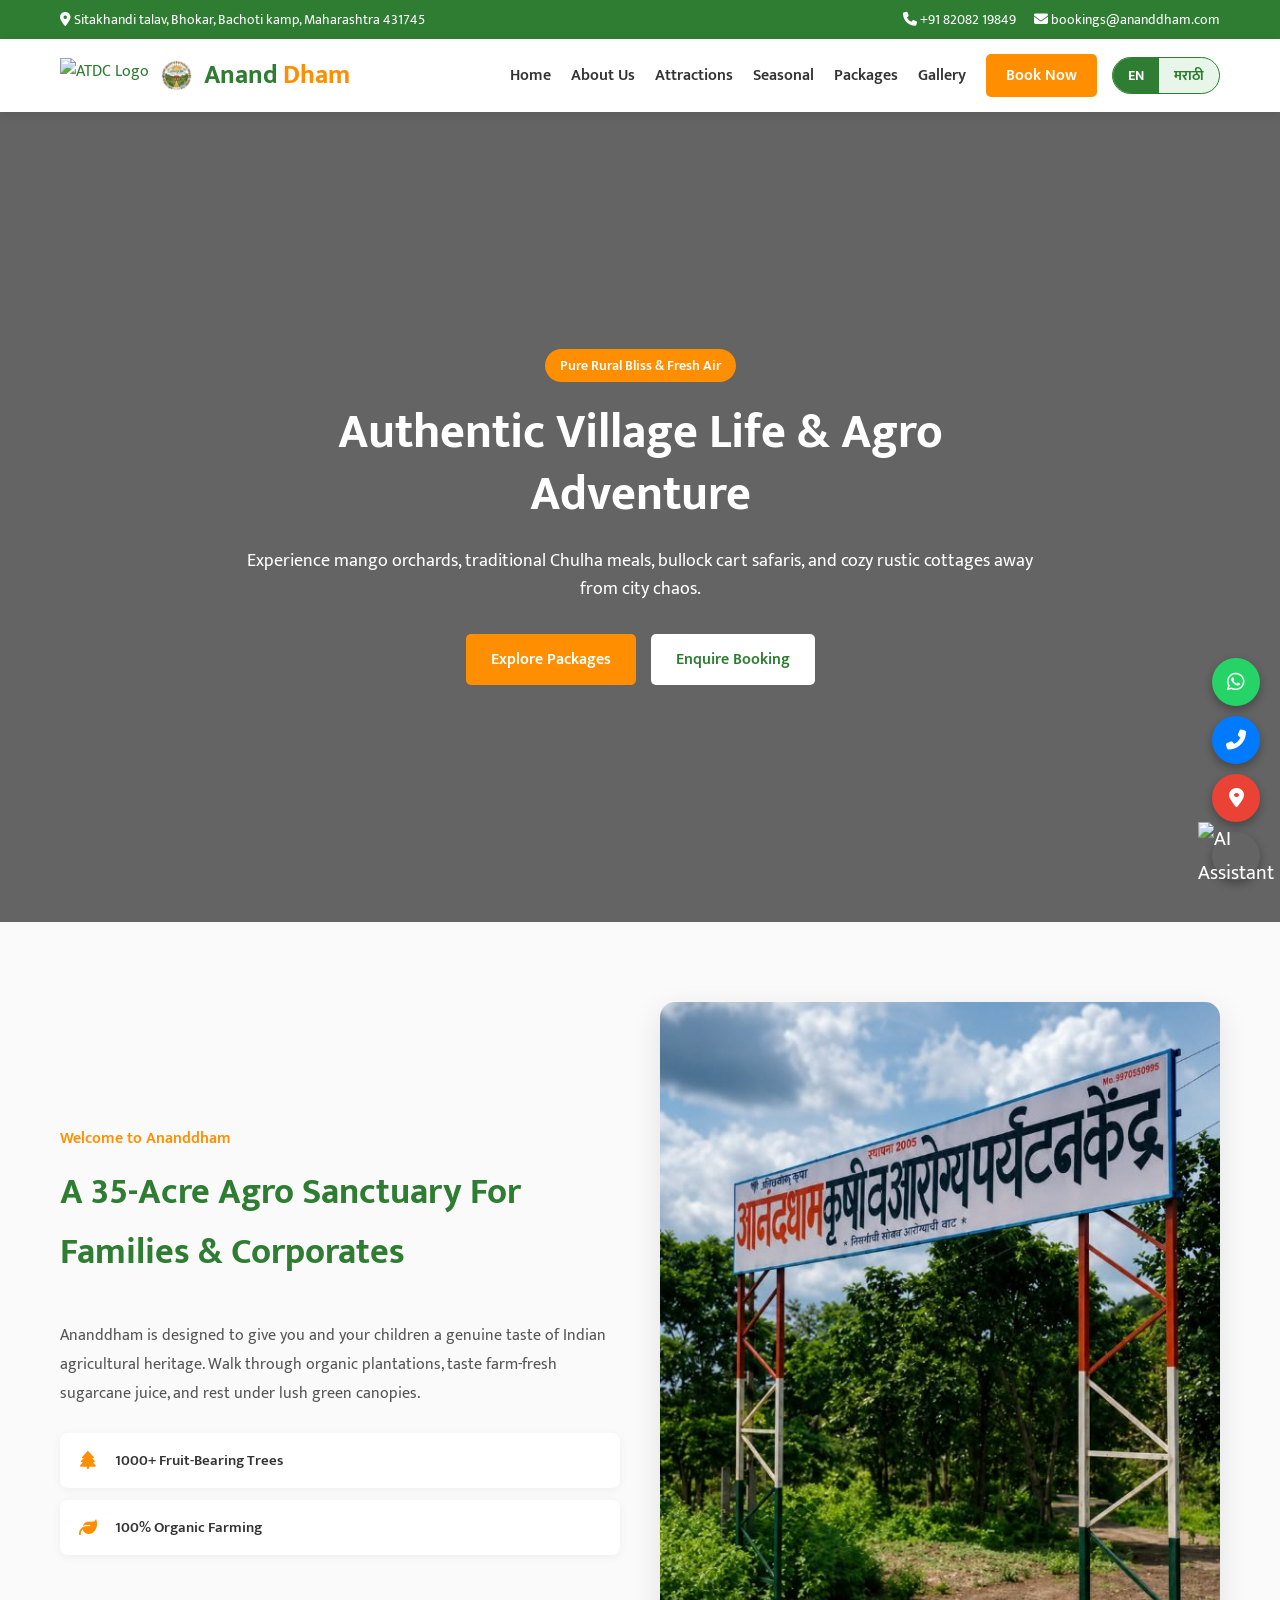
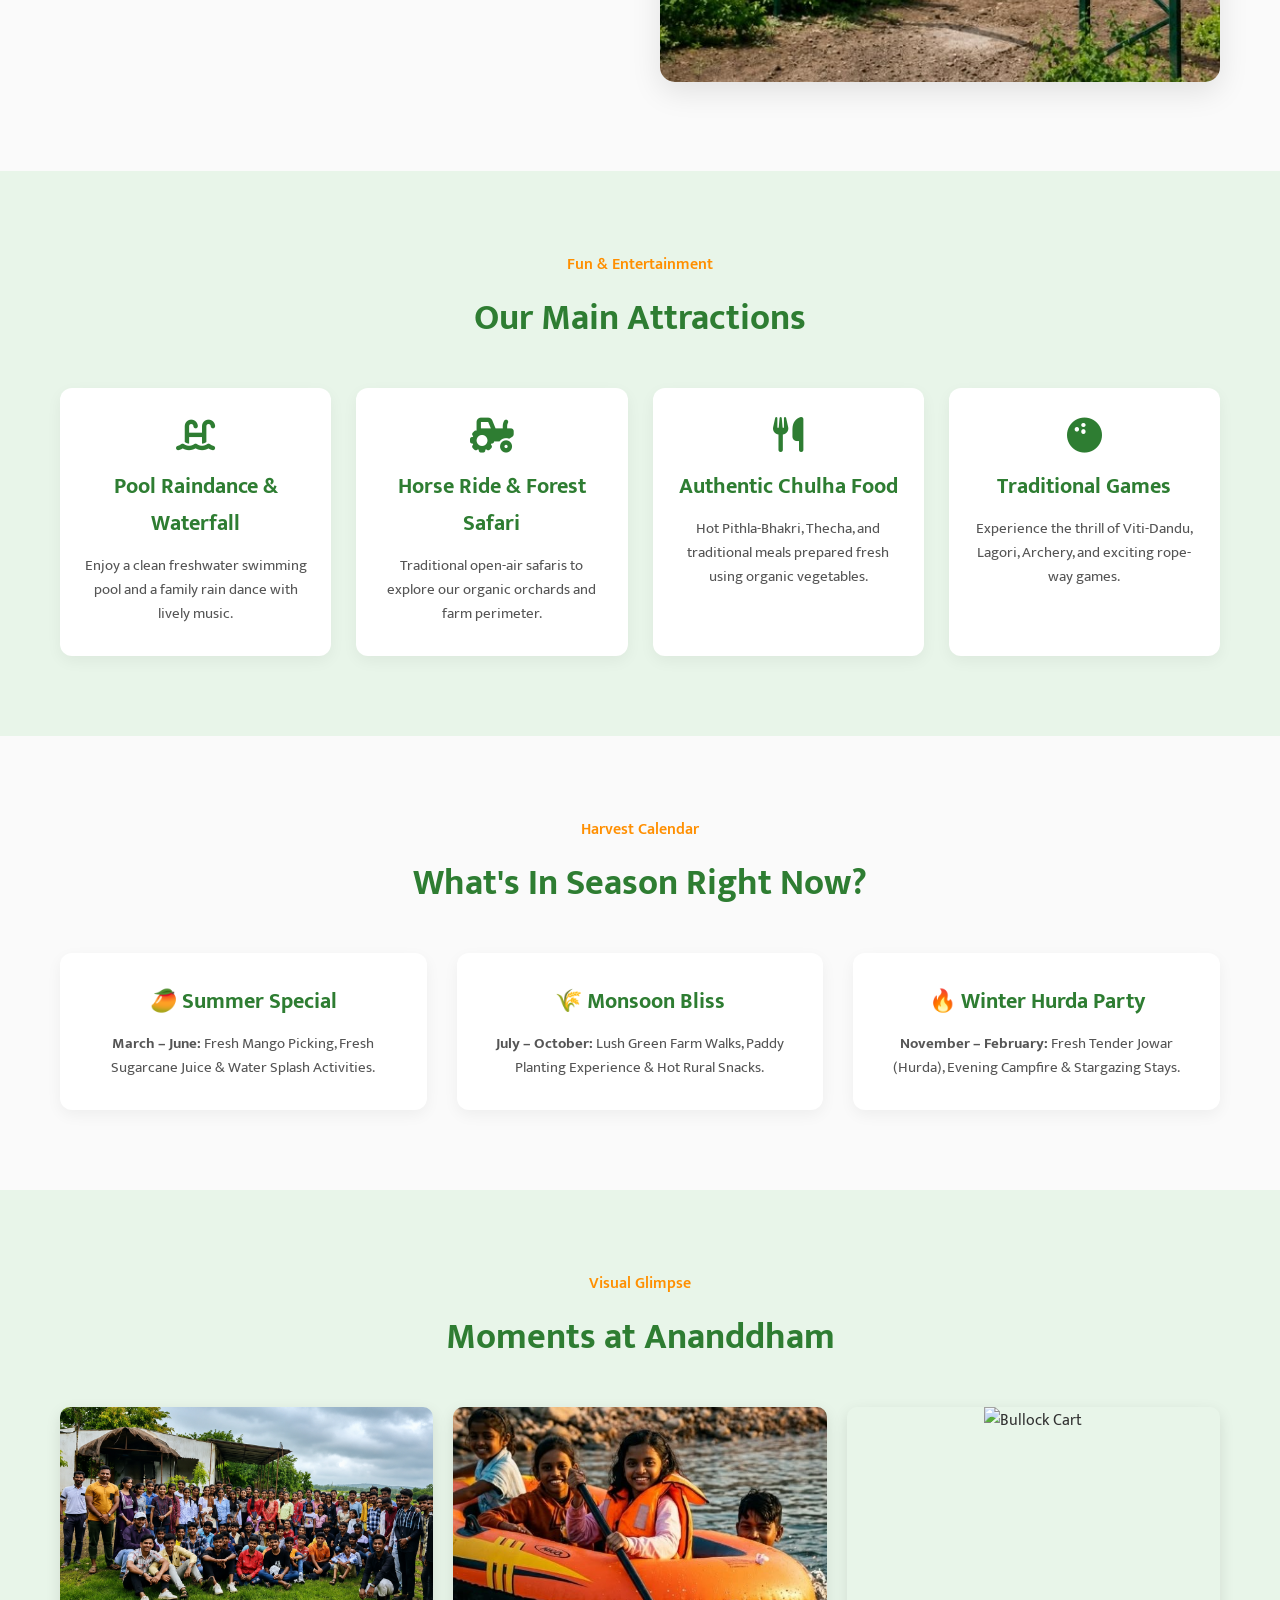
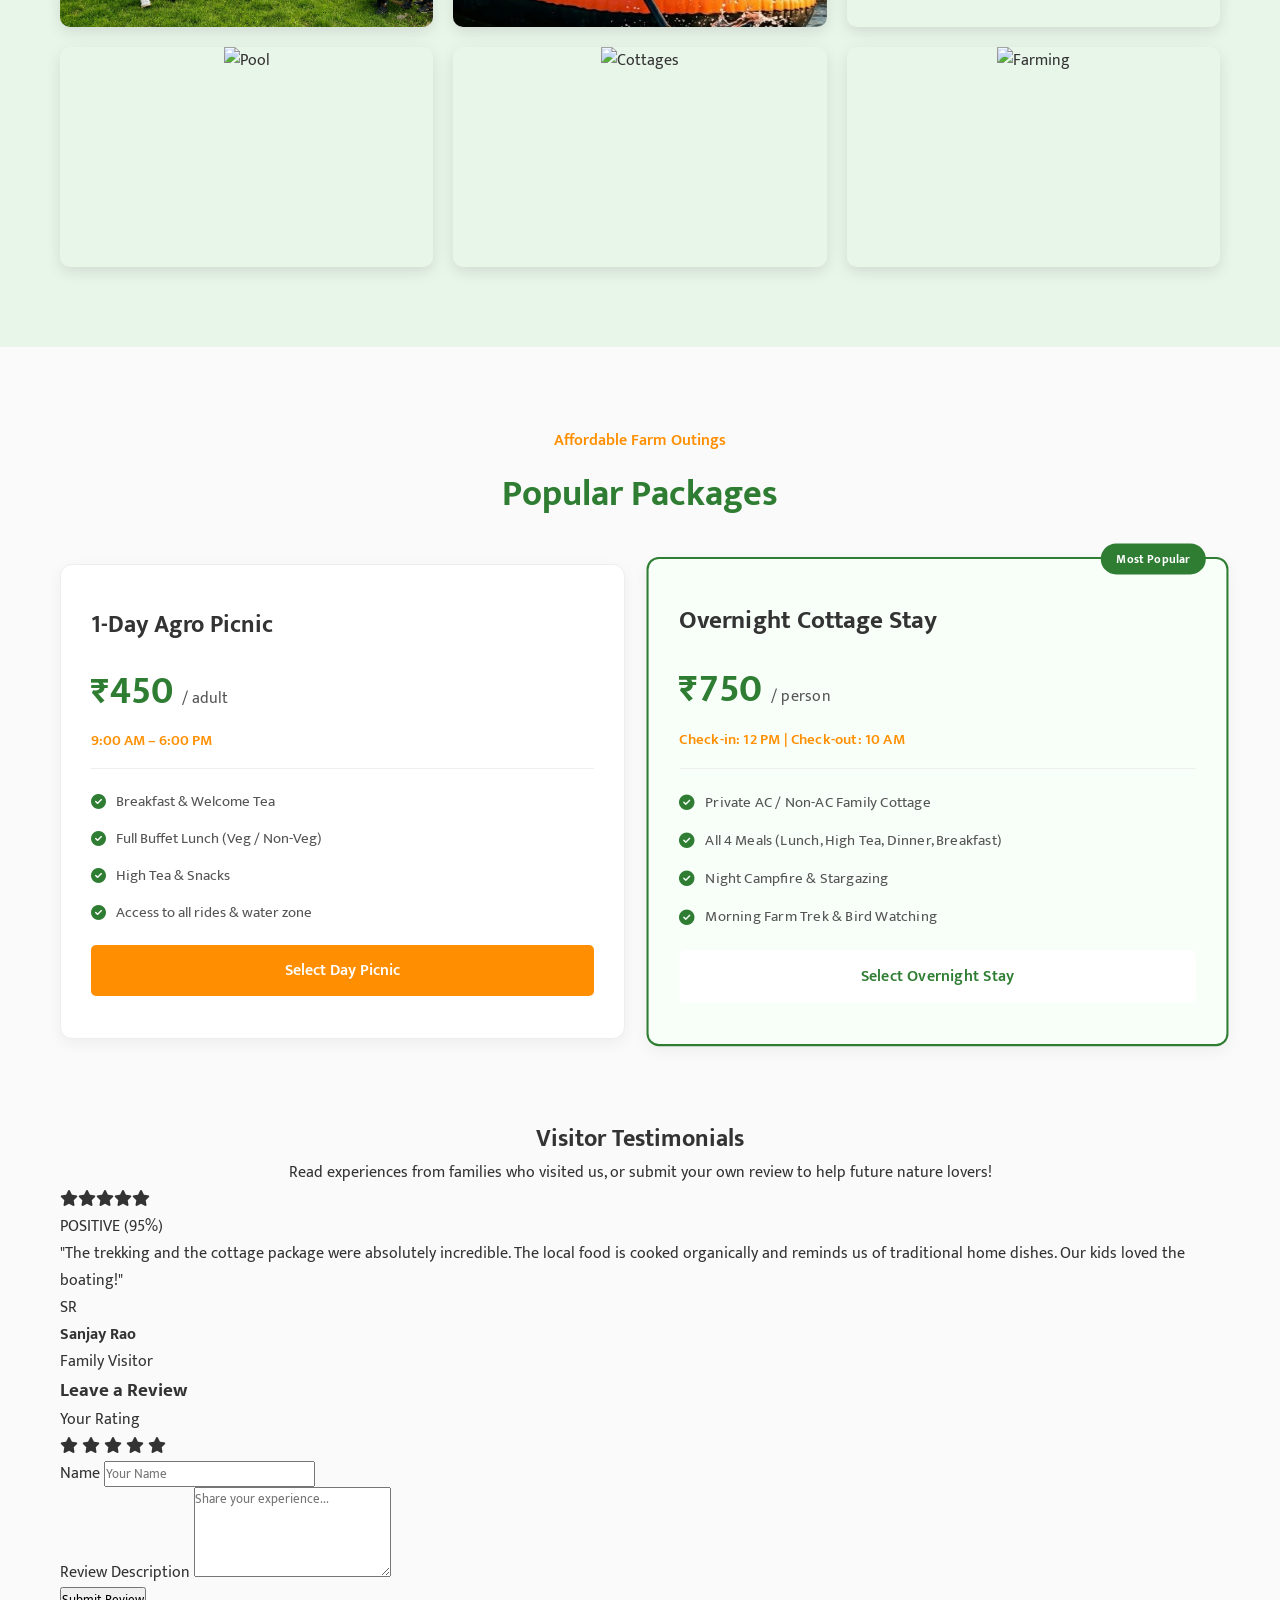
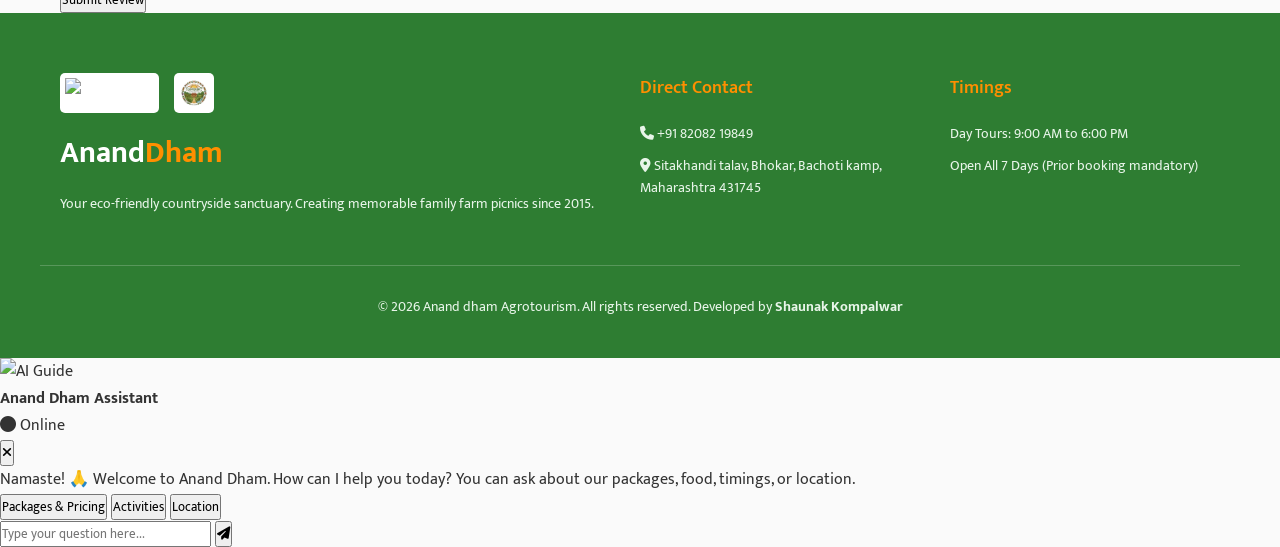
==== commit bb7255b7: "Implement AI chatbot for user inquiries Added AI chatbot feature for visitor assistance." ====
--- a/index.html
+++ b/index.html
@@ -1,233 +1,332 @@
-        <!DOCTYPE html>
-        <html lang="en">
-        <head>
-            <meta charset="UTF-8">
-            <meta name="viewport" content="width=device-width, initial-scale=1.0">
-            <title>Anand Dham Agrotourism | Authentic Village Life</title>
+<!DOCTYPE html>
+<html lang="en">
+<head>
+    <meta charset="UTF-8">
+    <meta name="viewport" content="width=device-width, initial-scale=1.0">
+    <title>Anand Dham Agrotourism | Authentic Village Life</title>
+    
+    <!-- FontAwesome for Icons -->
+    <link rel="stylesheet" href="https://cdnjs.cloudflare.com/ajax/libs/font-awesome/6.4.0/css/all.min.css">
+    
+    <!-- External CSS -->
+    <link rel="stylesheet" href="style.css">
+</head>
+<body>
+
+    <!-- Top Bar -->
+    <div class="top-bar">
+        <div class="top-bar-content">
+            <span><i class="fas fa-map-marker-alt"></i> Sitakhandi talav, Bhokar, Bachoti kamp, Maharashtra 431745</span>
+            <div class="top-contact">
+                <a href="tel:+918208219849"><i class="fas fa-phone"></i> +91 82082 19849</a>
+                <a href="mailto:bookings@ananddham.com"><i class="fas fa-envelope"></i> bookings@ananddham.com</a>
+            </div>
+        </div>
+    </div>
+
+    <!-- Navigation Bar -->
+    <header id="main-header">
+        <div class="nav-container">
+            <a href="#" class="logo">
+                <img src="https://agritourism.in/wp-content/uploads/2023/07/ATDC-logo-01-01.png" alt="ATDC Logo" class="atdc-logo">
+                <img src="Images/Logo.png" alt="Anand Dham Logo" class="second-logo">
+                <h2>Anand<span>Dham</span></h2>
+            </a>
+
+            <!-- Mobile Menu Icon -->
+            <div class="menu-btn" id="menu-btn">
+                <i class="fas fa-bars"></i>
+            </div>
+
+            <!-- Nav Links -->
+            <ul class="nav-links" id="nav-links">
+                <li><a href="#home" onclick="closeMenu()">Home</a></li>
+                <li><a href="#about" onclick="closeMenu()">About Us</a></li>
+                <li><a href="#attractions" onclick="closeMenu()">Attractions</a></li>
+                <li><a href="#seasonal" onclick="closeMenu()">Seasonal</a></li>
+                <li><a href="#packages" onclick="closeMenu()">Packages</a></li>
+                <li><a href="#gallery" onclick="closeMenu()">Gallery</a></li>
+                <li><a href="https://wa.me/918208219849" class="btn-nav" onclick="closeMenu()">Book Now</a></li>
+                
+                <!-- Language Switcher -->
+                <li class="lang-switcher">
+                    <a href="index.html" class="lang-btn active">EN</a>
+                    <a href="marathi.html" class="lang-btn">मराठी</a>
+                </li>
+            </ul>
+        </div>
+    </header>
+
+    <!-- Hero Section -->
+    <section id="home" class="hero">
+        <div class="hero-content reveal">
+            <span class="badge">Pure Rural Bliss & Fresh Air</span>
+            <h1>Authentic Village Life & Agro Adventure</h1>
+            <p>Experience mango orchards, traditional Chulha meals, bullock cart safaris, and cozy rustic cottages away from city chaos.</p>
+            <div class="hero-btns">
+                <a href="#packages" class="btn-primary">Explore Packages</a>
+                <a href="https://wa.me/918208219849" target="_blank" class="btn-secondary">Enquire Booking</a>
+            </div>
+        </div>
+    </section>
+
+    <!-- About Section -->
+    <section id="about" class="about-section">
+        <div class="container about-grid">
+            <div class="about-text reveal">
+                <span class="section-subtitle">Welcome to Ananddham</span>
+                <h2 class="section-title">A 35-Acre Agro Sanctuary For Families & Corporates</h2>
+                <p>Ananddham is designed to give you and your children a genuine taste of Indian agricultural heritage. Walk through organic plantations, taste farm-fresh sugarcane juice, and rest under lush green canopies.</p>
+                <div class="features-list">
+                    <div class="feature-item"><i class="fas fa-tree"></i> 1000+ Fruit-Bearing Trees</div>
+                    <div class="feature-item"><i class="fas fa-leaf"></i> 100% Organic Farming</div>
+                </div>
+            </div>
+            <div class="about-img reveal">
+                <img src="Images/Entry_Gate.jpeg" alt="Rural Farm Walk">
+            </div>
+        </div>
+    </section>
+
+    <!-- Attractions Section -->
+    <section id="attractions" class="attractions-section bg-light">
+        <div class="container text-center reveal">
+            <span class="section-subtitle">Fun & Entertainment</span>
+            <h2 class="section-title">Our Main Attractions</h2>
+            <div class="grid-4">
+                <div class="attraction-card">
+                    <i class="fas fa-swimming-pool"></i>
+                    <h3>Pool Raindance & Waterfall</h3>
+                    <p>Enjoy a clean freshwater swimming pool and a family rain dance with lively music.</p>
+                </div>
+                <div class="attraction-card">
+                    <i class="fas fa-tractor"></i>
+                    <h3>Horse Ride & Forest Safari</h3>
+                    <p>Traditional open-air safaris to explore our organic orchards and farm perimeter.</p>
+                </div>
+                <div class="attraction-card">
+                    <i class="fas fa-utensils"></i>
+                    <h3>Authentic Chulha Food</h3>
+                    <p>Hot Pithla-Bhakri, Thecha, and traditional meals prepared fresh using organic vegetables.</p>
+                </div>
+                <div class="attraction-card">
+                    <i class="fas fa-bowling-ball"></i>
+                    <h3>Traditional Games</h3>
+                    <p>Experience the thrill of Viti-Dandu, Lagori, Archery, and exciting rope-way games.</p>
+                </div>
+            </div>
+        </div>
+    </section>
+
+    <!-- Seasonal Harvest Section -->
+    <section id="seasonal" class="seasonal-section">
+        <div class="container text-center reveal">
+            <span class="section-subtitle">Harvest Calendar</span>
+            <h2 class="section-title">What's In Season Right Now?</h2>
+            <div class="grid-3">
+                <div class="season-card">
+                    <h3>🥭 Summer Special</h3>
+                    <p><strong>March – June:</strong> Fresh Mango Picking, Fresh Sugarcane Juice & Water Splash Activities.</p>
+                </div>
+                <div class="season-card">
+                    <h3>🌾 Monsoon Bliss</h3>
+                    <p><strong>July – October:</strong> Lush Green Farm Walks, Paddy Planting Experience & Hot Rural Snacks.</p>
+                </div>
+                <div class="season-card">
+                    <h3>🔥 Winter Hurda Party</h3>
+                    <p><strong>November – February:</strong> Fresh Tender Jowar (Hurda), Evening Campfire & Stargazing Stays.</p>
+                </div>
+            </div>
+        </div>
+    </section>
+
+    <!-- Gallery Section -->
+    <section id="gallery" class="gallery-section bg-light">
+        <div class="container text-center reveal">
+            <span class="section-subtitle">Visual Glimpse</span>
+            <h2 class="section-title">Moments at Ananddham</h2>
+            <div class="gallery-grid">
+                <div class="gallery-item"><img src="Images/Trip.png" alt="Farm View"></div>
+                <div class="gallery-item"><img src="Images/Boating.jpeg" alt="Chulha Food"></div>
+                <div class="gallery-item"><img src="https://images.unsplash.com/photo-1500595046743-cd271d694d30?auto=format&fit=crop&w=600&q=80" alt="Bullock Cart"></div>
+                <div class="gallery-item"><img src="https://images.unsplash.com/photo-1576013551627-0cc20b96c2a7?auto=format&fit=crop&w=600&q=80" alt="Pool"></div>
+                <div class="gallery-item"><img src="https://images.unsplash.com/photo-1587061949409-02df41d5e562?auto=format&fit=crop&w=600&q=80" alt="Cottages"></div>
+                <div class="gallery-item"><img src="https://images.unsplash.com/photo-1618160702438-9b02ab6515c9?auto=format&fit=crop&w=600&q=80" alt="Farming"></div>
+            </div>
+        </div>
+    </section>
+
+    <!-- Packages Section -->
+    <section id="packages" class="packages-section">
+        <div class="container text-center reveal">
+            <span class="section-subtitle">Affordable Farm Outings</span>
+            <h2 class="section-title">Popular Packages</h2>
+            <div class="grid-2">
+                <div class="pricing-card">
+                    <h3>1-Day Agro Picnic</h3>
+                    <div class="price">₹450 <span>/ adult</span></div>
+                    <p class="time">9:00 AM – 6:00 PM</p>
+                    <ul class="package-features">
+                        <li><i class="fas fa-check-circle"></i> Breakfast & Welcome Tea</li>
+                        <li><i class="fas fa-check-circle"></i> Full Buffet Lunch (Veg / Non-Veg)</li>
+                        <li><i class="fas fa-check-circle"></i> High Tea & Snacks</li>
+                        <li><i class="fas fa-check-circle"></i> Access to all rides & water zone</li>
+                    </ul>
+                    <a href="https://wa.me/918208219849" target="_blank" class="btn-primary full-width">Select Day Picnic</a>
+                </div>
+
+                <div class="pricing-card popular">
+                    <div class="popular-badge">Most Popular</div>
+                    <h3>Overnight Cottage Stay</h3>
+                    <div class="price">₹750 <span>/ person</span></div>
+                    <p class="time">Check-in: 12 PM | Check-out: 10 AM</p>
+                    <ul class="package-features">
+                        <li><i class="fas fa-check-circle"></i> Private AC / Non-AC Family Cottage</li>
+                        <li><i class="fas fa-check-circle"></i> All 4 Meals (Lunch, High Tea, Dinner, Breakfast)</li>
+                        <li><i class="fas fa-check-circle"></i> Night Campfire & Stargazing</li>
+                        <li><i class="fas fa-check-circle"></i> Morning Farm Trek & Bird Watching</li>
+                    </ul>
+                    <a href="https://wa.me/918208219849" target="_blank" class="btn-secondary full-width">Select Overnight Stay</a>
+                </div>
+            </div>
+        </div>
+    </section>
+
+    <!-- Testimonials Section -->
+    <section id="testimonials" class="testimonials-section">
+        <div class="container">
+            <div class="text-center reveal">
+                <h2 class="testimonials-title">Visitor Testimonials</h2>
+                <p class="testimonials-subtitle">Read experiences from families who visited us, or submit your own review to help future nature lovers!</p>
+            </div>
             
-            <!-- FontAwesome for Icons -->
-            <link rel="stylesheet" href="https://cdnjs.cloudflare.com/ajax/libs/font-awesome/6.4.0/css/all.min.css">
-            
-            <!-- External CSS -->
-            <link rel="stylesheet" href="style.css">
-        </head>
-        <body>
-
-            <!-- Top Bar -->
-            <div class="top-bar">
-                <div class="top-bar-content">
-                    <span><i class="fas fa-map-marker-alt"></i> Sitakhandi talav, Bhokar, Bachoti kamp, Maharashtra 431745</span>
-                    <div class="top-contact">
-                        <a href="tel:+918208219849"><i class="fas fa-phone"></i> +91 82082 19849</a>
-                        <a href="mailto:bookings@ananddham.com"><i class="fas fa-envelope"></i> bookings@ananddham.com</a>
+            <div class="testimonials-grid reveal">
+                <!-- Left: Testimonial Card -->
+                <div class="testimonial-display">
+                    <div class="testimonial-card">
+                        <div class="stars-rating">
+                            <div>
+                                <i class="fas fa-star"></i><i class="fas fa-star"></i><i class="fas fa-star"></i><i class="fas fa-star"></i><i class="fas fa-star"></i>
+                            </div>
+                            <span class="sentiment-badge">POSITIVE (95%)</span>
+                        </div>
+                        <p class="testimonial-text">"The trekking and the cottage package were absolutely incredible. The local food is cooked organically and reminds us of traditional home dishes. Our kids loved the boating!"</p>
+                        <div class="testimonial-author">
+                            <div class="author-avatar">SR</div>
+                            <div class="author-info">
+                                <h4>Sanjay Rao</h4>
+                                <span>Family Visitor</span>
+                            </div>
+                        </div>
                     </div>
-                </div>
-            </div>
-
-            <!-- Navigation Bar -->
-            <header id="main-header">
-                <div class="nav-container">
-                    <a href="#" class="logo">
-                        <img src="https://agritourism.in/wp-content/uploads/2023/07/ATDC-logo-01-01.png" alt="ATDC Logo" class="atdc-logo">
-                        <img src="Images/Logo.png" alt="Anand Dham Logo" class="second-logo">
-                        <h2>Anand<span>Dham</span></h2>
-                    </a>
-
-                    <!-- Mobile Menu Icon -->
-                    <div class="menu-btn" id="menu-btn">
-                        <i class="fas fa-bars"></i>
+                    <div class="carousel-dots">
+                        <span class="dot"></span>
+                        <span class="dot active"></span>
                     </div>
-
-                    <!-- Nav Links -->
-                    <ul class="nav-links" id="nav-links">
-                        <li><a href="#home" onclick="closeMenu()">Home</a></li>
-                        <li><a href="#about" onclick="closeMenu()">About Us</a></li>
-                        <li><a href="#attractions" onclick="closeMenu()">Attractions</a></li>
-                        <li><a href="#seasonal" onclick="closeMenu()">Seasonal</a></li>
-                        <li><a href="#packages" onclick="closeMenu()">Packages</a></li>
-                        <li><a href="#gallery" onclick="closeMenu()">Gallery</a></li>
-                        <li><a href="https://wa.me/918208219849" class="btn-nav" onclick="closeMenu()">Book Now</a></li>
-                        
-                        <!-- Language Switcher -->
-                        <li class="lang-switcher">
-                            <a href="index.html" class="lang-btn active">EN</a>
-                            <a href="marathi.html" class="lang-btn">मराठी</a>
-                        </li>
-                    </ul>
-                </div>
-            </header>
-
-            <!-- Hero Section -->
-            <section id="home" class="hero">
-                <div class="hero-content reveal">
-                    <span class="badge">Pure Rural Bliss & Fresh Air</span>
-                    <h1>Authentic Village Life & Agro Adventure</h1>
-                    <p>Experience mango orchards, traditional Chulha meals, bullock cart safaris, and cozy rustic cottages away from city chaos.</p>
-                    <div class="hero-btns">
-                        <a href="#packages" class="btn-primary">Explore Packages</a>
-                        <a href="https://wa.me/918208219849" target="_blank" class="btn-secondary">Enquire Booking</a>
-                    </div>
-                </div>
-            </section>
-
-            <!-- About Section -->
-            <section id="about" class="about-section">
-                <div class="container about-grid">
-                    <div class="about-text reveal">
-                        <span class="section-subtitle">Welcome to Ananddham</span>
-                        <h2 class="section-title">A 35-Acre Agro Sanctuary For Families & Corporates</h2>
-                        <p>Ananddham is designed to give you and your children a genuine taste of Indian agricultural heritage. Walk through organic plantations, taste farm-fresh sugarcane juice, and rest under lush green canopies.</p>
-                        <div class="features-list">
-                            <div class="feature-item"><i class="fas fa-tree"></i> 1000+ Fruit-Bearing Trees</div>
-                            <div class="feature-item"><i class="fas fa-leaf"></i> 100% Organic Farming</div>
-                        </div>
-                    </div>
-                    <div class="about-img reveal">
-                        <img src="Images/Entry_Gate.jpeg" alt="Rural Farm Walk">
-                    </div>
-                </div>
-            </section>
-
-            <!-- Attractions Section -->
-            <section id="attractions" class="attractions-section bg-light">
-                <div class="container text-center reveal">
-                    <span class="section-subtitle">Fun & Entertainment</span>
-                    <h2 class="section-title">Our Main Attractions</h2>
-                    <div class="grid-4">
-                        <div class="attraction-card">
-                            <i class="fas fa-swimming-pool"></i>
-                            <h3>Pool & Rain Dance</h3>
-                            <p>Enjoy a clean freshwater swimming pool and a family rain dance with lively music.</p>
-                        </div>
-                        <div class="attraction-card">
-                            <i class="fas fa-tractor"></i>
-                            <h3>Horse Cart & Tractor Ride</h3>
-                            <p>Traditional open-air safaris to explore our organic orchards and farm perimeter.</p>
-                        </div>
-                        <div class="attraction-card">
-                            <i class="fas fa-utensils"></i>
-                            <h3>Authentic Chulha Food</h3>
-                            <p>Hot Pithla-Bhakri, Thecha, and traditional meals prepared fresh using organic vegetables.</p>
-                        </div>
-                        <div class="attraction-card">
-                            <i class="fas fa-bowling-ball"></i>
-                            <h3>Traditional Games</h3>
-                            <p>Experience the thrill of Viti-Dandu, Lagori, Archery, and exciting rope-way games.</p>
-                        </div>
-                    </div>
-                </div>
-            </section>
-
-            <!-- Seasonal Harvest Section -->
-            <section id="seasonal" class="seasonal-section">
-                <div class="container text-center reveal">
-                    <span class="section-subtitle">Harvest Calendar</span>
-                    <h2 class="section-title">What's In Season Right Now?</h2>
-                    <div class="grid-3">
-                        <div class="season-card">
-                            <h3>🥭 Summer Special</h3>
-                            <p><strong>March – June:</strong> Fresh Mango Picking, Fresh Sugarcane Juice & Water Splash Activities.</p>
-                        </div>
-                        <div class="season-card">
-                            <h3>🌾 Monsoon Bliss</h3>
-                            <p><strong>July – October:</strong> Lush Green Farm Walks, Paddy Planting Experience & Hot Rural Snacks.</p>
-                        </div>
-                        <div class="season-card">
-                            <h3>🔥 Winter Hurda Party</h3>
-                            <p><strong>November – February:</strong> Fresh Tender Jowar (Hurda), Evening Campfire & Stargazing Stays.</p>
-                        </div>
-                    </div>
-                </div>
-            </section>
-
-            <!-- Gallery Section -->
-            <section id="gallery" class="gallery-section bg-light">
-                <div class="container text-center reveal">
-                    <span class="section-subtitle">Visual Glimpse</span>
-                    <h2 class="section-title">Moments at Ananddham</h2>
-                    <div class="gallery-grid">
-                        <div class="gallery-item"><img src="Images/Trip.png" alt="Farm View"></div>
-                        <div class="gallery-item"><img src="Images/Boating.jpeg" alt="Chulha Food"></div>
-                        <div class="gallery-item"><img src="https://images.unsplash.com/photo-1500595046743-cd271d694d30?auto=format&fit=crop&w=600&q=80" alt="Bullock Cart"></div>
-                        <div class="gallery-item"><img src="https://images.unsplash.com/photo-1576013551627-0cc20b96c2a7?auto=format&fit=crop&w=600&q=80" alt="Pool"></div>
-                        <div class="gallery-item"><img src="https://images.unsplash.com/photo-1587061949409-02df41d5e562?auto=format&fit=crop&w=600&q=80" alt="Cottages"></div>
-                        <div class="gallery-item"><img src="https://images.unsplash.com/photo-1618160702438-9b02ab6515c9?auto=format&fit=crop&w=600&q=80" alt="Farming"></div>
-                    </div>
-                </div>
-            </section>
-
-            <!-- Packages Section -->
-            <section id="packages" class="packages-section">
-                <div class="container text-center reveal">
-                    <span class="section-subtitle">Affordable Farm Outings</span>
-                    <h2 class="section-title">Popular Packages</h2>
-                    <div class="grid-2">
-                        <div class="pricing-card">
-                            <h3>1-Day Agro Picnic</h3>
-                            <div class="price">₹450 <span>/ adult</span></div>
-                            <p class="time">9:00 AM – 6:00 PM</p>
-                            <ul class="package-features">
-                                <li><i class="fas fa-check-circle"></i> Breakfast & Welcome Tea</li>
-                                <li><i class="fas fa-check-circle"></i> Full Buffet Lunch (Veg / Non-Veg)</li>
-                                <li><i class="fas fa-check-circle"></i> High Tea & Snacks</li>
-                                <li><i class="fas fa-check-circle"></i> Access to all rides & water zone</li>
-                            </ul>
-                            <a href="https://wa.me/918208219849" target="_blank" class="btn-primary full-width">Select Day Picnic</a>
-                        </div>
-
-                        <div class="pricing-card popular">
-                            <div class="popular-badge">Most Popular</div>
-                            <h3>Overnight Cottage Stay</h3>
-                            <div class="price">₹750 <span>/ person</span></div>
-                            <p class="time">Check-in: 12 PM | Check-out: 10 AM</p>
-                            <ul class="package-features">
-                                <li><i class="fas fa-check-circle"></i> Private AC / Non-AC Family Cottage</li>
-                                <li><i class="fas fa-check-circle"></i> All 4 Meals (Lunch, High Tea, Dinner, Breakfast)</li>
-                                <li><i class="fas fa-check-circle"></i> Night Campfire & Stargazing</li>
-                                <li><i class="fas fa-check-circle"></i> Morning Farm Trek & Bird Watching</li>
-                            </ul>
-                            <a href="https://wa.me/918208219849" target="_blank" class="btn-secondary full-width">Select Overnight Stay</a>
-                        </div>
-                    </div>
-                </div>
-            </section>
-
-            <!-- Footer -->
-            <footer>
-                <div class="container footer-grid reveal">
-                    <div class="footer-about">
-                        <div class="footer-logos">
-                            <img src="https://agritourism.in/wp-content/uploads/2023/07/ATDC-logo-01-01.png" alt="ATDC Logo" class="atdc-logo-footer">
-                            <img src="Images/Logo.png" alt="Anand Dham Logo" class="second-logo-footer">
-                        </div>
-                        <h2 class="footer-logo">Anand<span>Dham</span></h2>
-                        <p>Your eco-friendly countryside sanctuary. Creating memorable family farm picnics since 2015.</p>
-                    </div>
-                    <div class="footer-contact">
-                        <h4>Direct Contact</h4>
-                        <p><i class="fas fa-phone"></i> +91 82082 19849</p>
-                        <p><i class="fas fa-map-marker-alt"></i> Sitakhandi talav, Bhokar, Bachoti kamp, Maharashtra 431745</p>
-                    </div>
-                    <div class="footer-timing">
-                        <h4>Timings</h4>
-                        <p>Day Tours: 9:00 AM to 6:00 PM</p>
-                        <p>Open All 7 Days (Prior booking mandatory)</p>
-                    </div>
-                </div>
-                <div class="footer-bottom">
-                    <p>© 2026 Anand dham Agrotourism. All rights reserved. Developed by <strong>Shaunak Kompalwar</strong></p>
-                </div>
-            </footer>
-
-            <!-- Floating Action Buttons -->
-            <div class="floating-btns">
-                <a href="https://wa.me/918208219849" class="float-btn wa-btn" target="_blank" title="WhatsApp Us"><i class="fab fa-whatsapp"></i></a>
-                <a href="tel:+918208219849" class="float-btn call-btn" title="Call Us"><i class="fas fa-phone-alt"></i></a>
-                <a href="https://maps.app.goo.gl/69PdTthLJy8bMyaJ8" class="float-btn map-btn" target="_blank" title="View on Map"><i class="fas fa-map-marker-alt"></i></a>
-            </div>
-
-            <!-- External JavaScript -->
-            <script src="script.js"></script>
-
-        </body>
-        </html>
+                </div>
+
+                <!-- Right: Review Form -->
+                <div class="review-form-container">
+                    <h3>Leave a Review</h3>
+                    <form class="review-form">
+                        <div class="form-group">
+                            <label>Your Rating</label>
+                            <div class="form-stars" id="rating-stars">
+                                <i class="fas fa-star" data-value="1"></i>
+                                <i class="fas fa-star" data-value="2"></i>
+                                <i class="fas fa-star" data-value="3"></i>
+                                <i class="fas fa-star" data-value="4"></i>
+                                <i class="fas fa-star" data-value="5"></i>
+                            </div>
+                        </div>
+                        <div class="form-group">
+                            <label for="reviewerName">Name</label>
+                            <input type="text" id="reviewerName" placeholder="Your Name">
+                        </div>
+                        <div class="form-group">
+                            <label for="reviewDesc">Review Description</label>
+                            <textarea id="reviewDesc" rows="4" placeholder="Share your experience..."></textarea>
+                        </div>
+                        <button type="button" class="btn-submit-review">Submit Review</button>
+                    </form>
+                </div>
+            </div>
+        </div>
+    </section>
+
+    <!-- Footer -->
+    <footer>
+        <div class="container footer-grid reveal">
+            <div class="footer-about">
+                <div class="footer-logos">
+                    <img src="https://agritourism.in/wp-content/uploads/2023/07/ATDC-logo-01-01.png" alt="ATDC Logo" class="atdc-logo-footer">
+                    <img src="Images/Logo.png" alt="Anand Dham Logo" class="second-logo-footer">
+                </div>
+                <h2 class="footer-logo">Anand<span>Dham</span></h2>
+                <p>Your eco-friendly countryside sanctuary. Creating memorable family farm picnics since 2015.</p>
+            </div>
+            <div class="footer-contact">
+                <h4>Direct Contact</h4>
+                <p><i class="fas fa-phone"></i> +91 82082 19849</p>
+                <p><i class="fas fa-map-marker-alt"></i> Sitakhandi talav, Bhokar, Bachoti kamp, Maharashtra 431745</p>
+            </div>
+            <div class="footer-timing">
+                <h4>Timings</h4>
+                <p>Day Tours: 9:00 AM to 6:00 PM</p>
+                <p>Open All 7 Days (Prior booking mandatory)</p>
+            </div>
+        </div>
+        <div class="footer-bottom">
+            <p>© 2026 Anand dham Agrotourism. All rights reserved. Developed by <strong>Shaunak Kompalwar</strong></p>
+        </div>
+    </footer>
+
+    <!-- Floating Action Buttons -->
+    <div class="floating-btns">
+        <a href="https://wa.me/918208219849" class="float-btn wa-btn" target="_blank" title="WhatsApp Us"><i class="fab fa-whatsapp"></i></a>
+        <a href="tel:+918208219849" class="float-btn call-btn" title="Call Us"><i class="fas fa-phone-alt"></i></a>
+        <a href="https://maps.app.goo.gl/69PdTthLJy8bMyaJ8" class="float-btn map-btn" target="_blank" title="View on Map"><i class="fas fa-map-marker-alt"></i></a>
+        
+        <!-- New AI Bot Widget Button -->
+        <a href="#" class="float-btn ai-bot-btn" title="Chat with AI" id="ai-chat-toggle">
+            <img src="https://images.unsplash.com/photo-1544005313-94ddf0286df2?auto=format&fit=crop&w=150&q=80" alt="AI Assistant">
+        </a>
+    </div>
+
+    <!-- AI Chatbot Modal Widget -->
+    <div class="ai-chat-container" id="ai-chat-container">
+        <div class="ai-chat-header">
+            <div class="ai-chat-profile">
+                <img src="https://images.unsplash.com/photo-1544005313-94ddf0286df2?auto=format&fit=crop&w=150&q=80" alt="AI Guide">
+                <div>
+                    <h4>Anand Dham Assistant</h4>
+                    <span class="online-status"><i class="fas fa-circle"></i> Online</span>
+                </div>
+            </div>
+            <button id="close-chat" class="close-chat-btn"><i class="fas fa-times"></i></button>
+        </div>
+        
+        <div class="ai-chat-messages" id="ai-chat-messages">
+            <div class="bot-msg msg">
+                <p>Namaste! 🙏 Welcome to Anand Dham. How can I help you today? You can ask about our packages, food, timings, or location.</p>
+            </div>
+        </div>
+
+        <!-- Quick Prompt Chips -->
+        <div class="ai-quick-prompts">
+            <button class="quick-chip" onclick="sendQuickPrompt('What are the packages and prices?')">Packages & Pricing</button>
+            <button class="quick-chip" onclick="sendQuickPrompt('What activities are available?')">Activities</button>
+            <button class="quick-chip" onclick="sendQuickPrompt('Where is Anand Dham located?')">Location</button>
+        </div>
+
+        <div class="ai-chat-input-area">
+            <input type="text" id="ai-user-input" placeholder="Type your question here..." autocomplete="off">
+            <button id="send-ai-msg"><i class="fas fa-paper-plane"></i></button>
+        </div>
+    </div>
+
+    <!-- External JavaScript -->
+    <script src="script.js"></script>
+
+</body>
+</html>
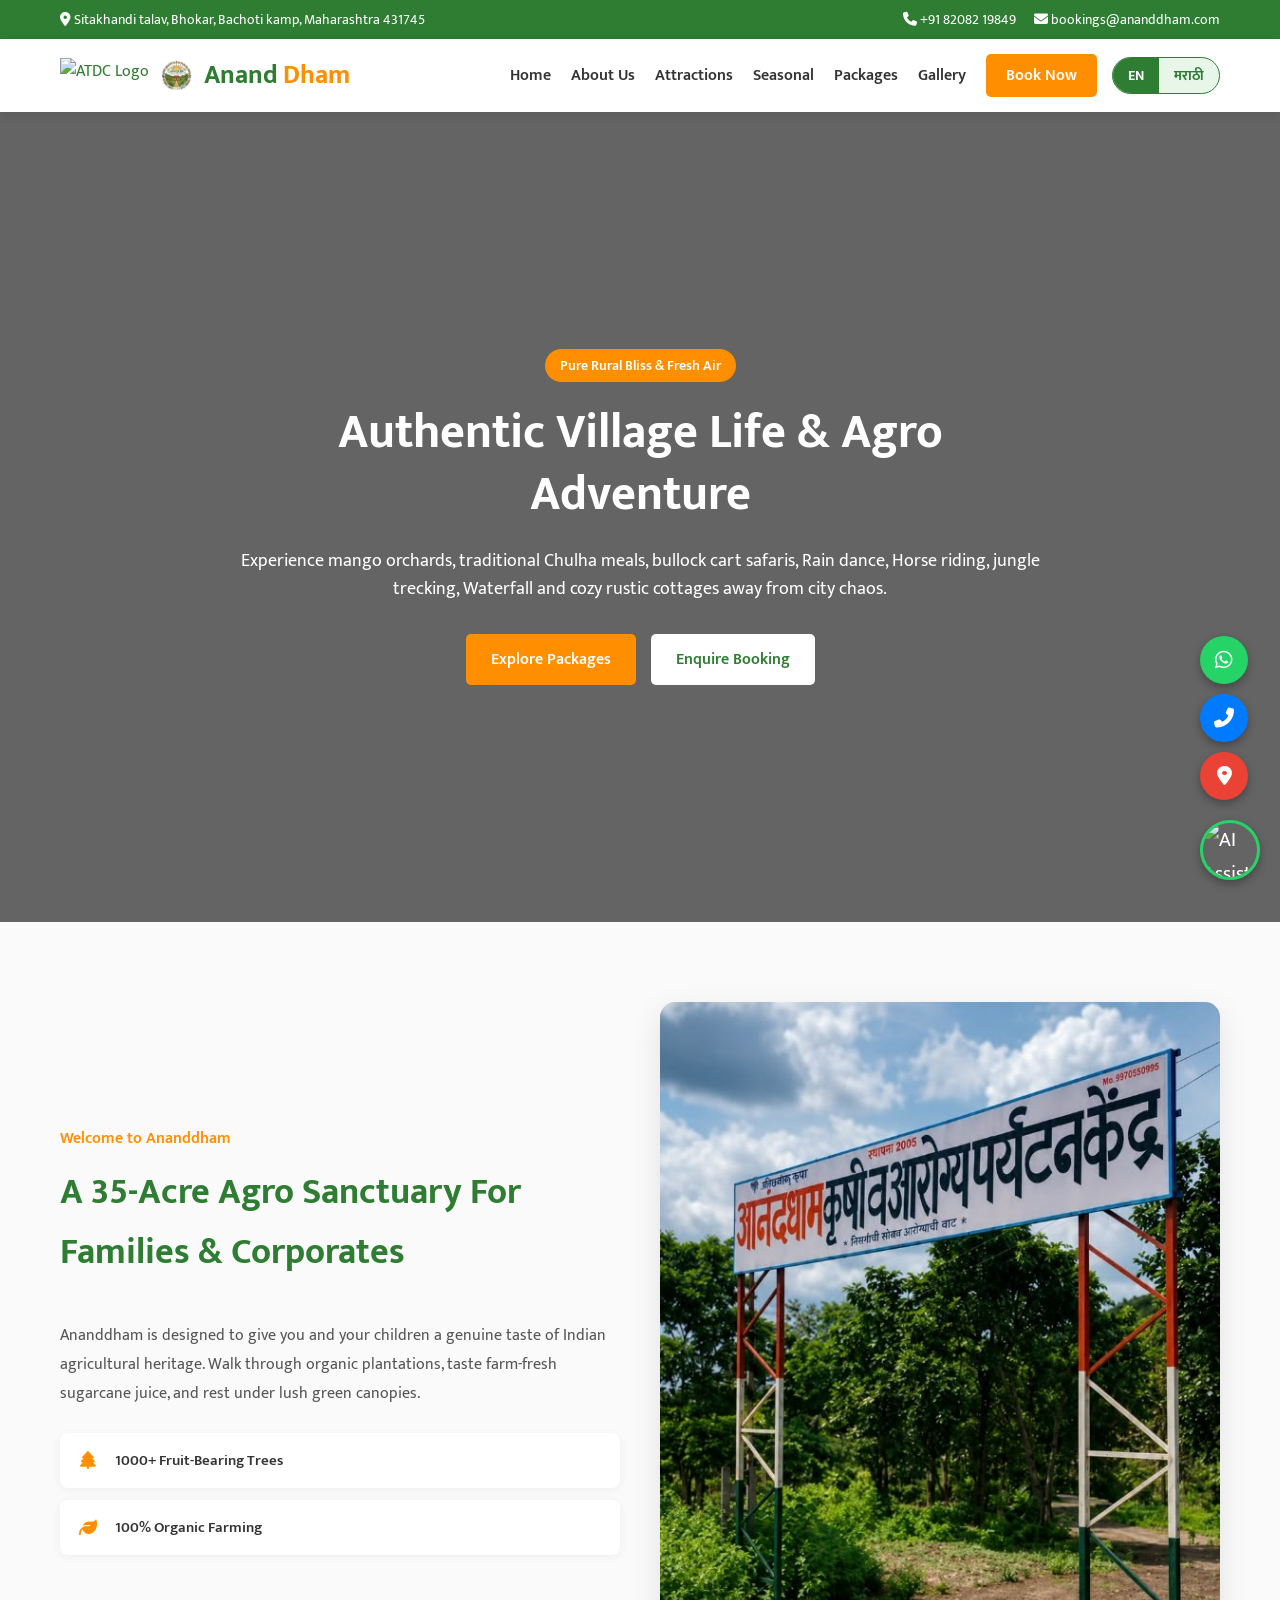
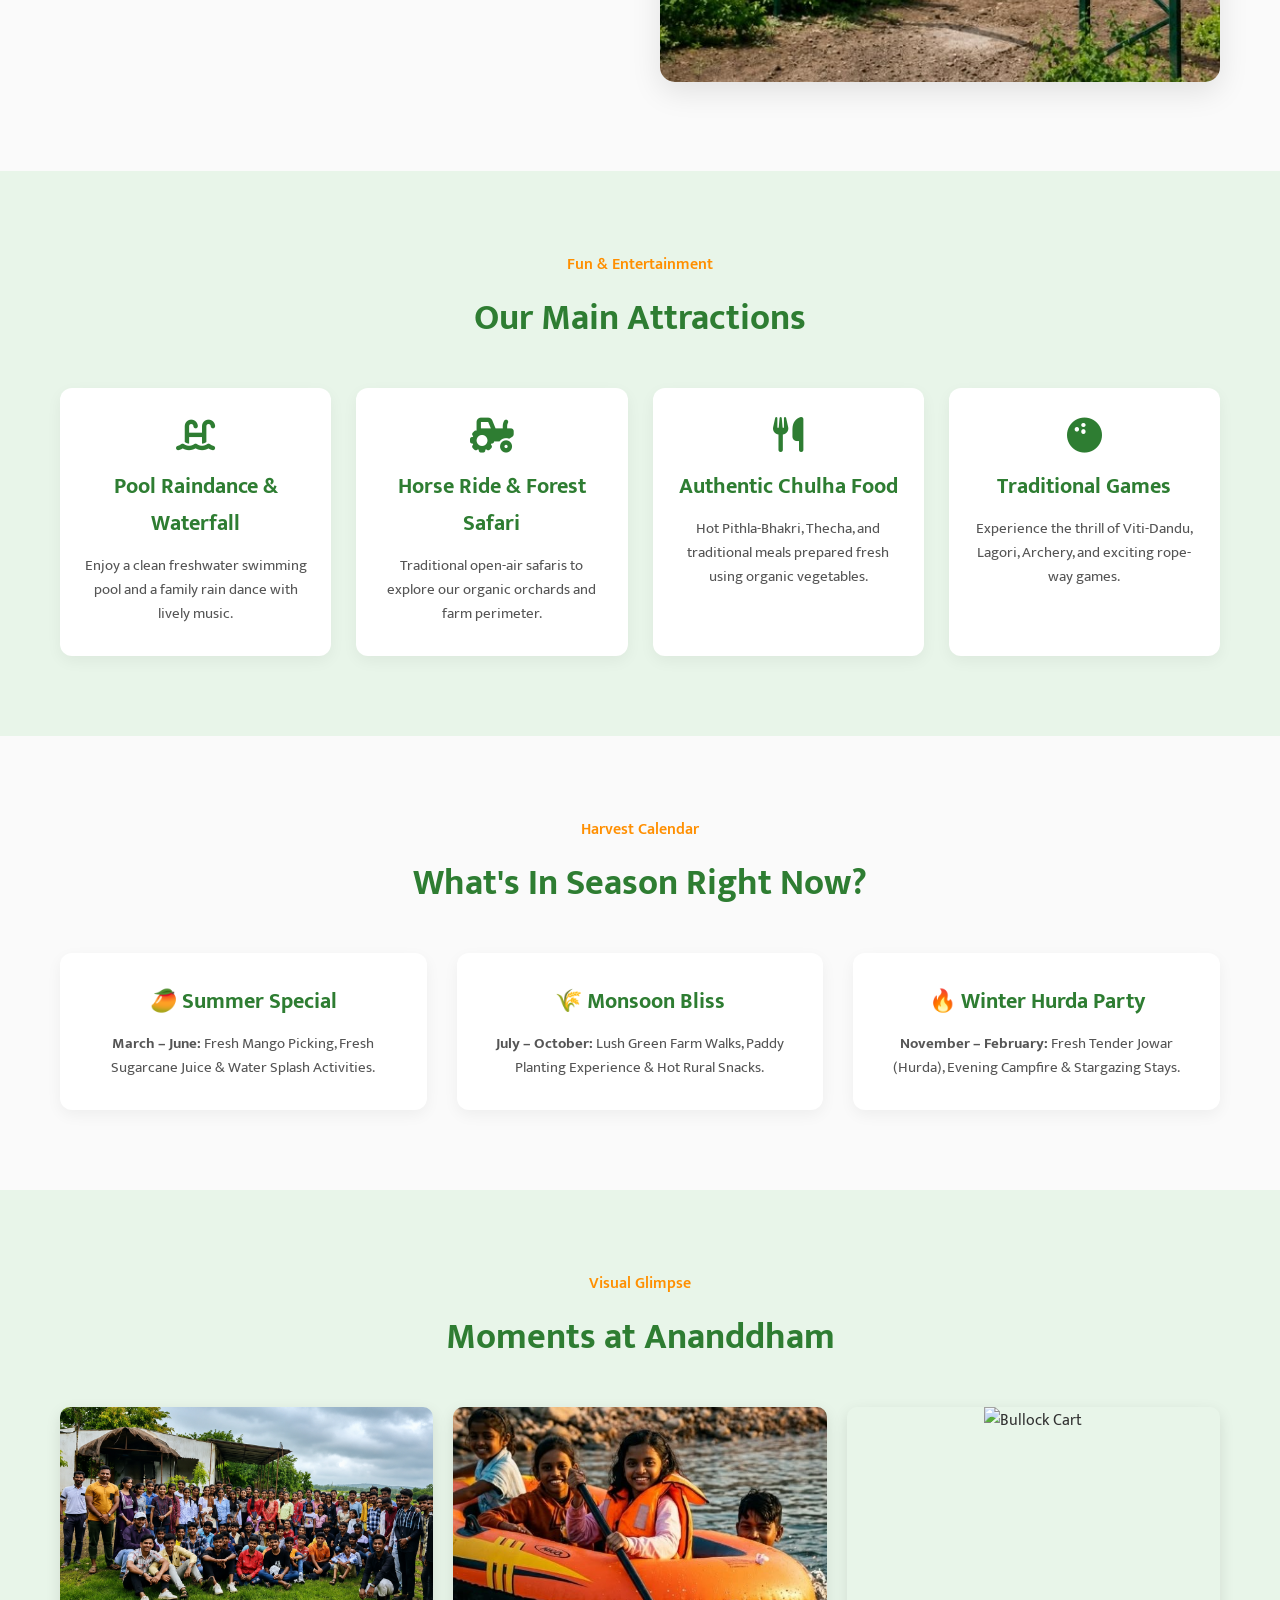
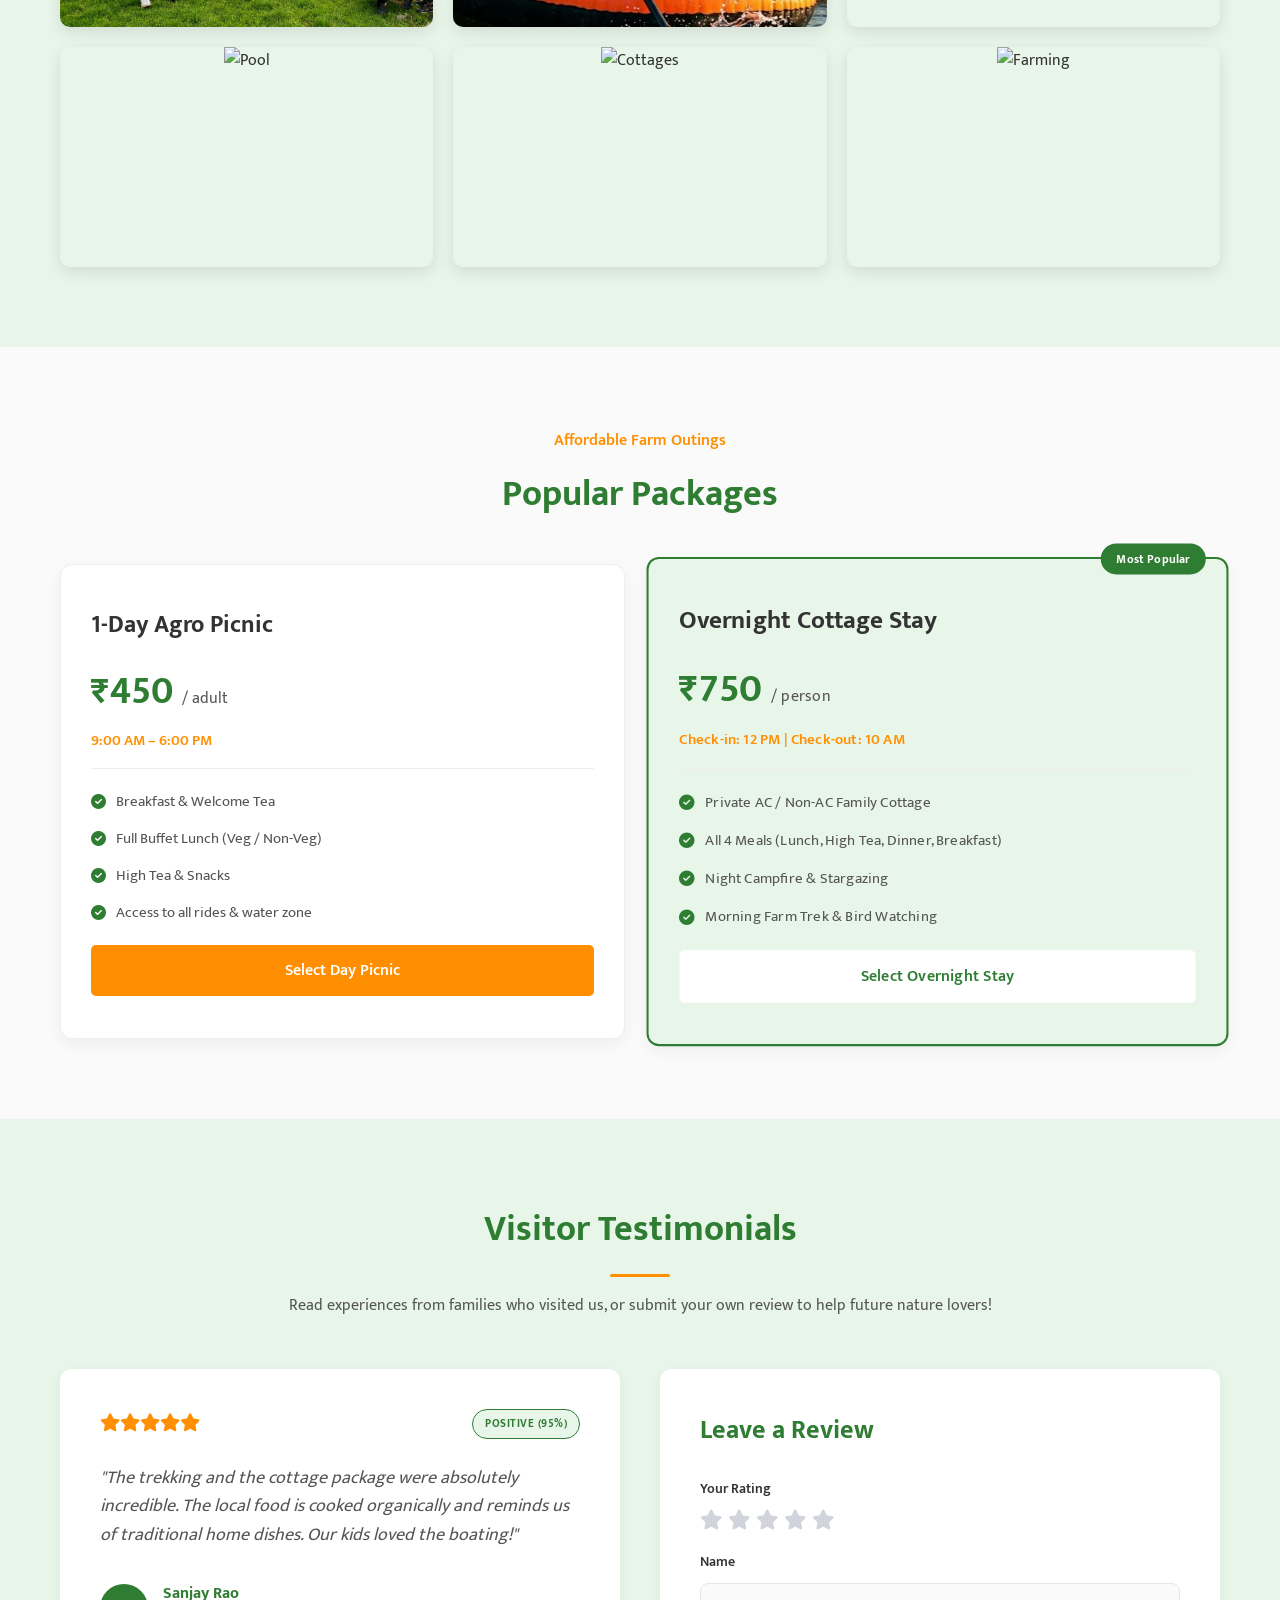
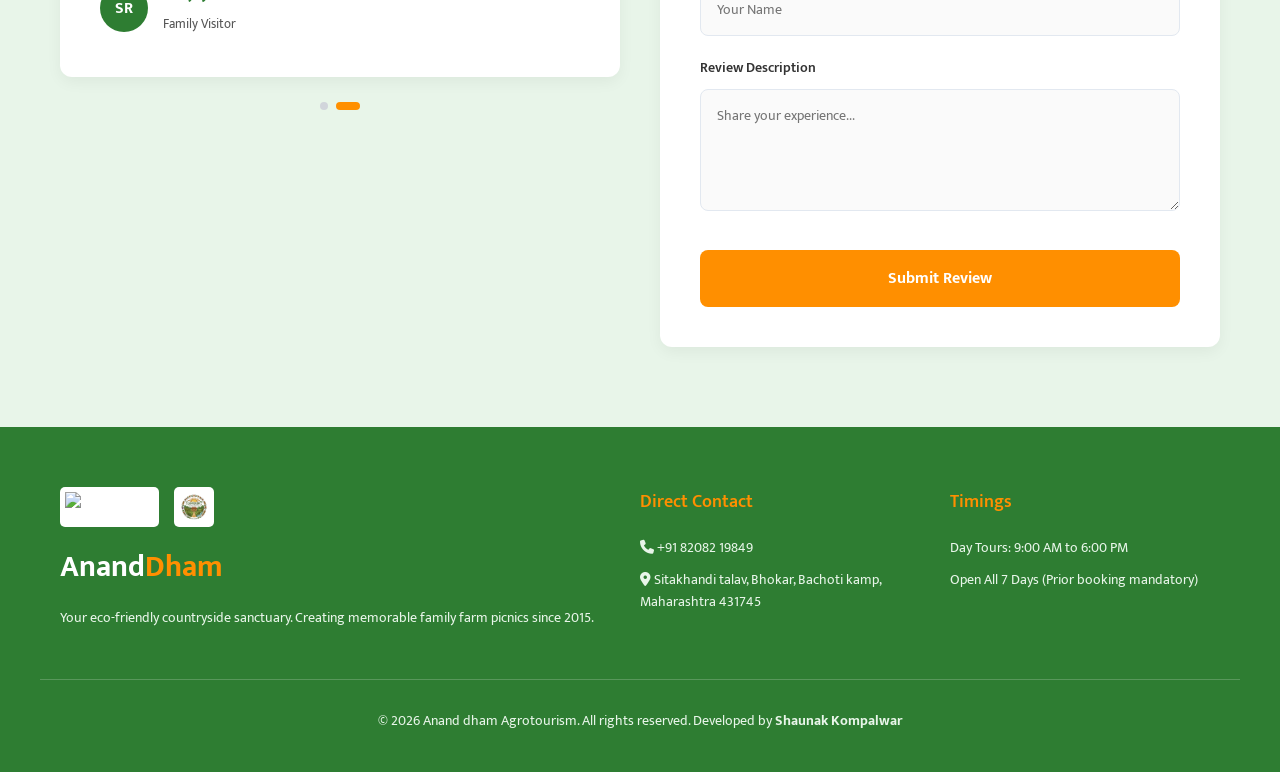
==== commit 76a2b3e3: "Update index.html" ====
--- a/index.html
+++ b/index.html
@@ -62,7 +62,7 @@
         <div class="hero-content reveal">
             <span class="badge">Pure Rural Bliss & Fresh Air</span>
             <h1>Authentic Village Life & Agro Adventure</h1>
-            <p>Experience mango orchards, traditional Chulha meals, bullock cart safaris, and cozy rustic cottages away from city chaos.</p>
+            <p>Experience mango orchards, traditional Chulha meals, bullock cart safaris, Rain dance, Horse riding, jungle trecking, Waterfall and cozy rustic cottages away from city chaos.</p>
             <div class="hero-btns">
                 <a href="#packages" class="btn-primary">Explore Packages</a>
                 <a href="https://wa.me/918208219849" target="_blank" class="btn-secondary">Enquire Booking</a>
@@ -148,10 +148,10 @@
             <div class="gallery-grid">
                 <div class="gallery-item"><img src="Images/Trip.png" alt="Farm View"></div>
                 <div class="gallery-item"><img src="Images/Boating.jpeg" alt="Chulha Food"></div>
-                <div class="gallery-item"><img src="https://images.unsplash.com/photo-1500595046743-cd271d694d30?auto=format&fit=crop&w=600&q=80" alt="Bullock Cart"></div>
-                <div class="gallery-item"><img src="https://images.unsplash.com/photo-1576013551627-0cc20b96c2a7?auto=format&fit=crop&w=600&q=80" alt="Pool"></div>
-                <div class="gallery-item"><img src="https://images.unsplash.com/photo-1587061949409-02df41d5e562?auto=format&fit=crop&w=600&q=80" alt="Cottages"></div>
-                <div class="gallery-item"><img src="https://images.unsplash.com/photo-1618160702438-9b02ab6515c9?auto=format&fit=crop&w=600&q=80" alt="Farming"></div>
+                <div class="gallery-item"><img src="Images/Cottage_Lake.jpeg" alt="Bullock Cart"></div>
+                <div class="gallery-item"><img src="images/green_tent.jpeg" alt="Pool"></div>
+                <div class="gallery-item"><img src="images/horse.jpeg" alt="Cottages"></div>
+                <div class="gallery-item"><img src="images/Waterfall.jpeg" alt="Farming"></div>
             </div>
         </div>
     </section>
--- a/style.css
+++ b/style.css
@@ -90,7 +90,7 @@
 .section-subtitle { color: var(--accent-orange); font-weight: 600; display: block; margin-bottom: 10px; font-size: 16px;}
 .section-title { font-size: 36px; color: var(--primary-green); margin-bottom: 40px; font-weight: 700; }
 
-/* --- Layout Grids (Responsive) --- */
+/* --- Layout Grids --- */
 .about-grid { display: grid; grid-template-columns: 1fr 1fr; gap: 40px; align-items: center; }
 .grid-4 { display: grid; grid-template-columns: repeat(auto-fit, minmax(240px, 1fr)); gap: 25px; }
 .grid-3 { display: grid; grid-template-columns: repeat(auto-fit, minmax(280px, 1fr)); gap: 30px; }
@@ -115,15 +115,204 @@
 .gallery-item:hover img { transform: scale(1.1); }
 
 .pricing-card { padding: 40px 30px; text-align: left; position: relative; border: 1px solid #eee; }
-.pricing-card.popular { border: 2px solid var(--primary-green); background-color: #F8FFF9; transform: scale(1.03); }
+.pricing-card.popular { border: 2px solid var(--primary-green); background-color: #E8F5E9; transform: scale(1.03); }
 .popular-badge { position: absolute; top: -15px; right: 20px; background: var(--primary-green); color: var(--white); padding: 5px 15px; border-radius: 20px; font-size: 12px; font-weight: bold; }
 .pricing-card h3 { font-size: 24px; color: var(--text-dark); margin-bottom: 15px; font-weight: 700; }
+.pricing-card.popular h3 { font-size: 24px; color: var(--text-dark); margin-bottom: 15px; font-weight: 700; }
 .price { font-size: 38px; color: var(--primary-green); font-weight: 700; margin-bottom: 5px; }
 .price span { font-size: 16px; color: var(--text-light); font-weight: 400; }
 .time { color: var(--accent-orange); font-weight: 600; margin-bottom: 20px; border-bottom: 1px solid #eee; padding-bottom: 15px; font-size: 15px;}
 .package-features { list-style: none; }
 .package-features li { margin-bottom: 12px; color: var(--text-light); font-size: 15px; display: flex; align-items: flex-start;}
 .package-features i { color: var(--primary-green); margin-right: 10px; margin-top: 5px;}
+
+/* =========================================
+   TESTIMONIALS SECTION (Light Theme)
+   ========================================= */
+.testimonials-section {
+    background-color: var(--light-green); 
+    padding: 80px 0;
+    color: var(--text-dark);
+}
+.testimonials-title {
+    font-size: 36px;
+    font-weight: 700;
+    color: var(--primary-green);
+    margin-bottom: 10px;
+}
+.testimonials-title::after {
+    content: '';
+    display: block;
+    width: 60px;
+    height: 3px;
+    background: var(--accent-orange);
+    margin: 15px auto 0;
+    border-radius: 2px;
+}
+.testimonials-subtitle {
+    color: var(--text-light);
+    margin-top: 15px;
+    margin-bottom: 50px;
+    font-size: 16px;
+}
+
+/* SMART GRID: Automatically stacks to 1 column on small screens */
+.testimonials-grid {
+    display: grid;
+    grid-template-columns: repeat(auto-fit, minmax(320px, 1fr));
+    gap: 40px;
+    align-items: stretch;
+}
+
+/* Testimonial Card Display */
+.testimonial-display {
+    display: flex;
+    flex-direction: column;
+    align-items: center;
+}
+.testimonial-card {
+    background-color: var(--white);
+    border-radius: 12px;
+    padding: 40px;
+    width: 100%;
+    box-shadow: 0 5px 15px rgba(0,0,0,0.05); 
+}
+.stars-rating {
+    display: flex;
+    justify-content: space-between;
+    align-items: center;
+    color: var(--accent-orange); 
+    margin-bottom: 25px;
+    font-size: 18px;
+    width: 100%;
+}
+.sentiment-badge {
+    background: var(--light-green);
+    color: var(--primary-green);
+    border: 1px solid var(--primary-green);
+    padding: 5px 12px;
+    border-radius: 20px;
+    font-size: 11px;
+    font-weight: bold;
+    letter-spacing: 0.5px;
+    white-space: nowrap;
+}
+.testimonial-text {
+    font-size: 18px;
+    font-style: italic;
+    color: var(--text-light);
+    line-height: 1.6;
+    margin-bottom: 30px;
+}
+.testimonial-author {
+    display: flex;
+    align-items: center;
+    gap: 15px;
+}
+.author-avatar {
+    width: 48px;
+    height: 48px;
+    background-color: var(--primary-green);
+    border-radius: 50%;
+    display: flex;
+    align-items: center;
+    justify-content: center;
+    font-weight: 700;
+    font-size: 16px;
+    color: var(--white);
+}
+.author-info h4 {
+    margin: 0 0 3px;
+    font-size: 16px;
+    color: var(--primary-green);
+}
+.author-info span {
+    font-size: 13px;
+    color: var(--text-light);
+}
+.carousel-dots {
+    margin-top: 25px;
+    display: flex;
+    gap: 8px;
+}
+.carousel-dots .dot {
+    width: 8px;
+    height: 8px;
+    background-color: #d1d5db;
+    border-radius: 4px;
+    transition: 0.3s;
+}
+.carousel-dots .dot.active {
+    width: 24px;
+    background-color: var(--accent-orange);
+}
+
+/* Leave a Review Form */
+.review-form-container {
+    background-color: var(--white);
+    border-radius: 12px;
+    padding: 40px;
+    box-shadow: 0 5px 15px rgba(0,0,0,0.05);
+    width: 100%;
+}
+.review-form-container h3 {
+    font-size: 26px;
+    color: var(--primary-green);
+    margin-bottom: 25px;
+    font-weight: 700;
+}
+.form-group {
+    margin-bottom: 20px;
+}
+.form-group label {
+    display: block;
+    margin-bottom: 10px;
+    font-size: 14px;
+    font-weight: 600;
+    color: var(--text-dark);
+}
+.form-stars {
+    display: flex;
+    gap: 5px;
+}
+.form-stars i {
+    color: var(--accent-orange);
+    font-size: 20px;
+    cursor: pointer;
+    transition: 0.2s;
+}
+.form-stars i:hover { transform: scale(1.1); }
+.review-form input, .review-form textarea {
+    width: 100%;
+    background-color: #FAFAFA;
+    border: 1px solid #e2e8f0;
+    color: var(--text-dark);
+    padding: 14px 16px;
+    border-radius: 8px;
+    font-size: 14px;
+}
+.review-form input:focus, .review-form textarea:focus {
+    outline: none;
+    border-color: var(--accent-orange);
+    background-color: var(--white);
+}
+.btn-submit-review {
+    width: 100%;
+    background-color: var(--accent-orange);
+    color: var(--white);
+    border: none;
+    padding: 15px;
+    font-size: 16px;
+    font-weight: 700;
+    border-radius: 8px;
+    cursor: pointer;
+    transition: 0.3s;
+    margin-top: 10px;
+}
+.btn-submit-review:hover {
+    background-color: #E65100;
+    transform: translateY(-2px);
+}
 
 /* --- Footer --- */
 footer { background: var(--primary-green); color: var(--white); padding: 60px 0 20px; }
@@ -145,21 +334,237 @@
 .map-btn { background-color: #EA4335; }
 @keyframes pulse { 0% { box-shadow: 0 0 0 0 rgba(37, 211, 102, 0.7); } 70% { box-shadow: 0 0 0 10px rgba(37, 211, 102, 0); } 100% { box-shadow: 0 0 0 0 rgba(37, 211, 102, 0); } }
 
-
-/* --- 📱 RESPONSIVE DESIGN (PC & MOBILE) ---*/
-
-
+/* =========================================
+   AI CHATBOT WIDGET
+   ========================================= */
+.ai-bot-btn {
+    border: 3px solid #25D366;
+    width: 60px !important;
+    height: 60px !important;
+    padding: 0;
+    overflow: hidden;
+    margin-top: 10px;
+}
+.ai-bot-btn img {
+    width: 100%;
+    height: 100%;
+    object-fit: cover;
+}
+
+.ai-chat-container {
+    position: fixed;
+    bottom: 90px;
+    right: 20px;
+    width: 360px;
+    max-width: calc(100vw - 40px);
+    height: 520px;
+    background: #ffffff;
+    border-radius: 16px;
+    box-shadow: 0 10px 30px rgba(0, 0, 0, 0.25);
+    display: none;
+    flex-direction: column;
+    overflow: hidden;
+    z-index: 10000;
+    animation: slideUp 0.3s cubic-bezier(0.25, 0.8, 0.25, 1);
+    border: 1px solid #e0e0e0;
+}
+
+@keyframes slideUp {
+    from { opacity: 0; transform: translateY(20px); }
+    to { opacity: 1; transform: translateY(0); }
+}
+
+.ai-chat-header {
+    background: var(--primary-green);
+    color: #ffffff;
+    padding: 14px 18px;
+    display: flex;
+    justify-content: space-between;
+    align-items: center;
+}
+
+.ai-chat-profile {
+    display: flex;
+    align-items: center;
+    gap: 12px;
+}
+
+.ai-chat-profile img {
+    width: 38px;
+    height: 38px;
+    border-radius: 50%;
+    object-fit: cover;
+    border: 2px solid #ffffff;
+}
+
+.ai-chat-profile h4 {
+    font-size: 15px;
+    margin: 0;
+    font-weight: 600;
+}
+
+.online-status {
+    font-size: 11px;
+    color: #a7f3d0;
+    display: flex;
+    align-items: center;
+    gap: 4px;
+}
+
+.online-status i {
+    font-size: 7px;
+}
+
+.close-chat-btn {
+    background: transparent;
+    border: none;
+    color: #ffffff;
+    font-size: 18px;
+    cursor: pointer;
+}
+
+.ai-chat-messages {
+    flex: 1;
+    padding: 15px;
+    overflow-y: auto;
+    display: flex;
+    flex-direction: column;
+    gap: 12px;
+    background: #f8fafc;
+}
+
+.msg {
+    max-width: 80%;
+    padding: 10px 14px;
+    border-radius: 14px;
+    font-size: 14px;
+    line-height: 1.5;
+    word-break: break-word;
+}
+
+.bot-msg {
+    background: #e8f5e9;
+    color: #1b5e20;
+    align-self: flex-start;
+    border-bottom-left-radius: 2px;
+}
+
+.user-msg {
+    background: var(--accent-orange);
+    color: #ffffff;
+    align-self: flex-end;
+    border-bottom-right-radius: 2px;
+}
+
+/* Quick Chips */
+.ai-quick-prompts {
+    display: flex;
+    gap: 6px;
+    padding: 8px 12px;
+    background: #f1f5f9;
+    overflow-x: auto;
+    scrollbar-width: none;
+}
+.ai-quick-prompts::-webkit-scrollbar { display: none; }
+
+.quick-chip {
+    background: #ffffff;
+    border: 1px solid #cbd5e1;
+    color: #334155;
+    padding: 5px 10px;
+    border-radius: 14px;
+    font-size: 12px;
+    white-space: nowrap;
+    cursor: pointer;
+    transition: 0.2s;
+}
+
+.quick-chip:hover {
+    background: var(--light-green);
+    border-color: var(--primary-green);
+    color: var(--primary-green);
+}
+
+/* Input Box */
+.ai-chat-input-area {
+    display: flex;
+    border-top: 1px solid #e2e8f0;
+    padding: 10px;
+    background: #ffffff;
+    gap: 8px;
+}
+
+.ai-chat-input-area input {
+    flex: 1;
+    border: 1px solid #cbd5e1;
+    padding: 10px 14px;
+    border-radius: 20px;
+    outline: none;
+    font-size: 14px;
+}
+
+.ai-chat-input-area input:focus {
+    border-color: var(--primary-green);
+}
+
+.ai-chat-input-area button {
+    background: var(--primary-green);
+    color: #ffffff;
+    border: none;
+    width: 40px;
+    height: 40px;
+    border-radius: 50%;
+    cursor: pointer;
+    transition: 0.2s;
+}
+
+.ai-chat-input-area button:hover {
+    background: #1b5e20;
+}
+
+/* Ensure all images scale fluidly */
+img {
+    max-width: 100%;
+    height: auto;
+}
+
+
+/* =========================================
+   MEDIA QUERIES (MUST BE AT THE BOTTOM)
+   ========================================= */
+
+/* Tablets and Smaller Screens */
 @media (max-width: 992px) {
-    .about-grid, .footer-grid { grid-template-columns: 1fr; text-align: center; gap: 30px; }
+    .about-grid, 
+    .footer-grid { 
+        grid-template-columns: 1fr !important; 
+        text-align: center; 
+        gap: 30px; 
+    }
+
+    /* EXPLICITLY FORCE TESTIMONIALS TO 1 COLUMN ON MOBILE */
+    .testimonials-grid { 
+        display: flex !important;
+        flex-direction: column !important;
+        gap: 30px !important;
+        width: 100% !important;
+    }
+    
     .feature-item { justify-content: center; }
     .pricing-card.popular { transform: scale(1); }
     .footer-logos { justify-content: center; } 
+    
     .top-bar-content { flex-direction: column; gap: 8px; justify-content: center;}
     .top-contact a { margin: 0 10px; }
-}
-
+    
+    .ai-chat-container { bottom: 100px; }
+}
+
+/* Mobile Phones */
 @media (max-width: 768px) {
-    .about-section, .attractions-section, .seasonal-section, .gallery-section, .packages-section { padding: 50px 0; }
+    .about-section, .attractions-section, .seasonal-section, .gallery-section, .packages-section, .testimonials-section { 
+        padding: 50px 0; 
+    }
     
     .menu-btn { display: block; }
     .nav-links { 
@@ -170,7 +575,6 @@
     .nav-links li { margin: 12px 0; }
     .logo h2 { font-size: 22px; }
     
-    /* Mobile Language Switcher */
     .lang-switcher { margin: 15px auto !important; display: inline-flex; }
 
     .hero h1 { font-size: 32px; }
@@ -180,6 +584,54 @@
     .grid-4, .grid-3, .grid-2, .gallery-grid { grid-template-columns: 1fr; gap: 20px; }
     .gallery-item { height: 250px; }
     .pricing-card { padding: 30px 20px; }
-    
-    .float-btn { width: 45px; height: 45px; font-size: 18px; }
-}
+}
+
+/* Smallest Screens (iPhones, Androids) */
+@media (max-width: 480px) {
+    .hero { padding: 80px 15px; }
+    .hero h1 { font-size: 28px; }
+
+    .ai-chat-container {
+        width: calc(100vw - 30px);
+        right: 15px;
+        bottom: 85px;
+        height: calc(100vh - 120px); 
+        max-height: 550px;
+    }
+
+    /* PREVENT SQUISHING ON PHONES */
+    .testimonial-card, 
+    .review-form-container {
+        width: 100% !important;
+        padding: 25px 20px !important;
+    }
+    
+    .stars-rating {
+        display: flex !important;
+        flex-direction: row !important;
+        justify-content: space-between !important;
+        width: 100% !important;
+    }
+
+    .testimonials-title { font-size: 28px; }
+
+    .float-btn {
+        width: 42px;
+        height: 42px;
+        font-size: 16px;
+    }
+    
+    .ai-bot-btn {
+        width: 55px !important;
+        height: 55px !important;
+        margin-top: 5px;
+    }
+    
+    .top-contact {
+        display: flex;
+        flex-direction: column;
+        gap: 5px;
+        margin-top: 8px;
+    }
+    .top-contact a { margin: 0; }
+}
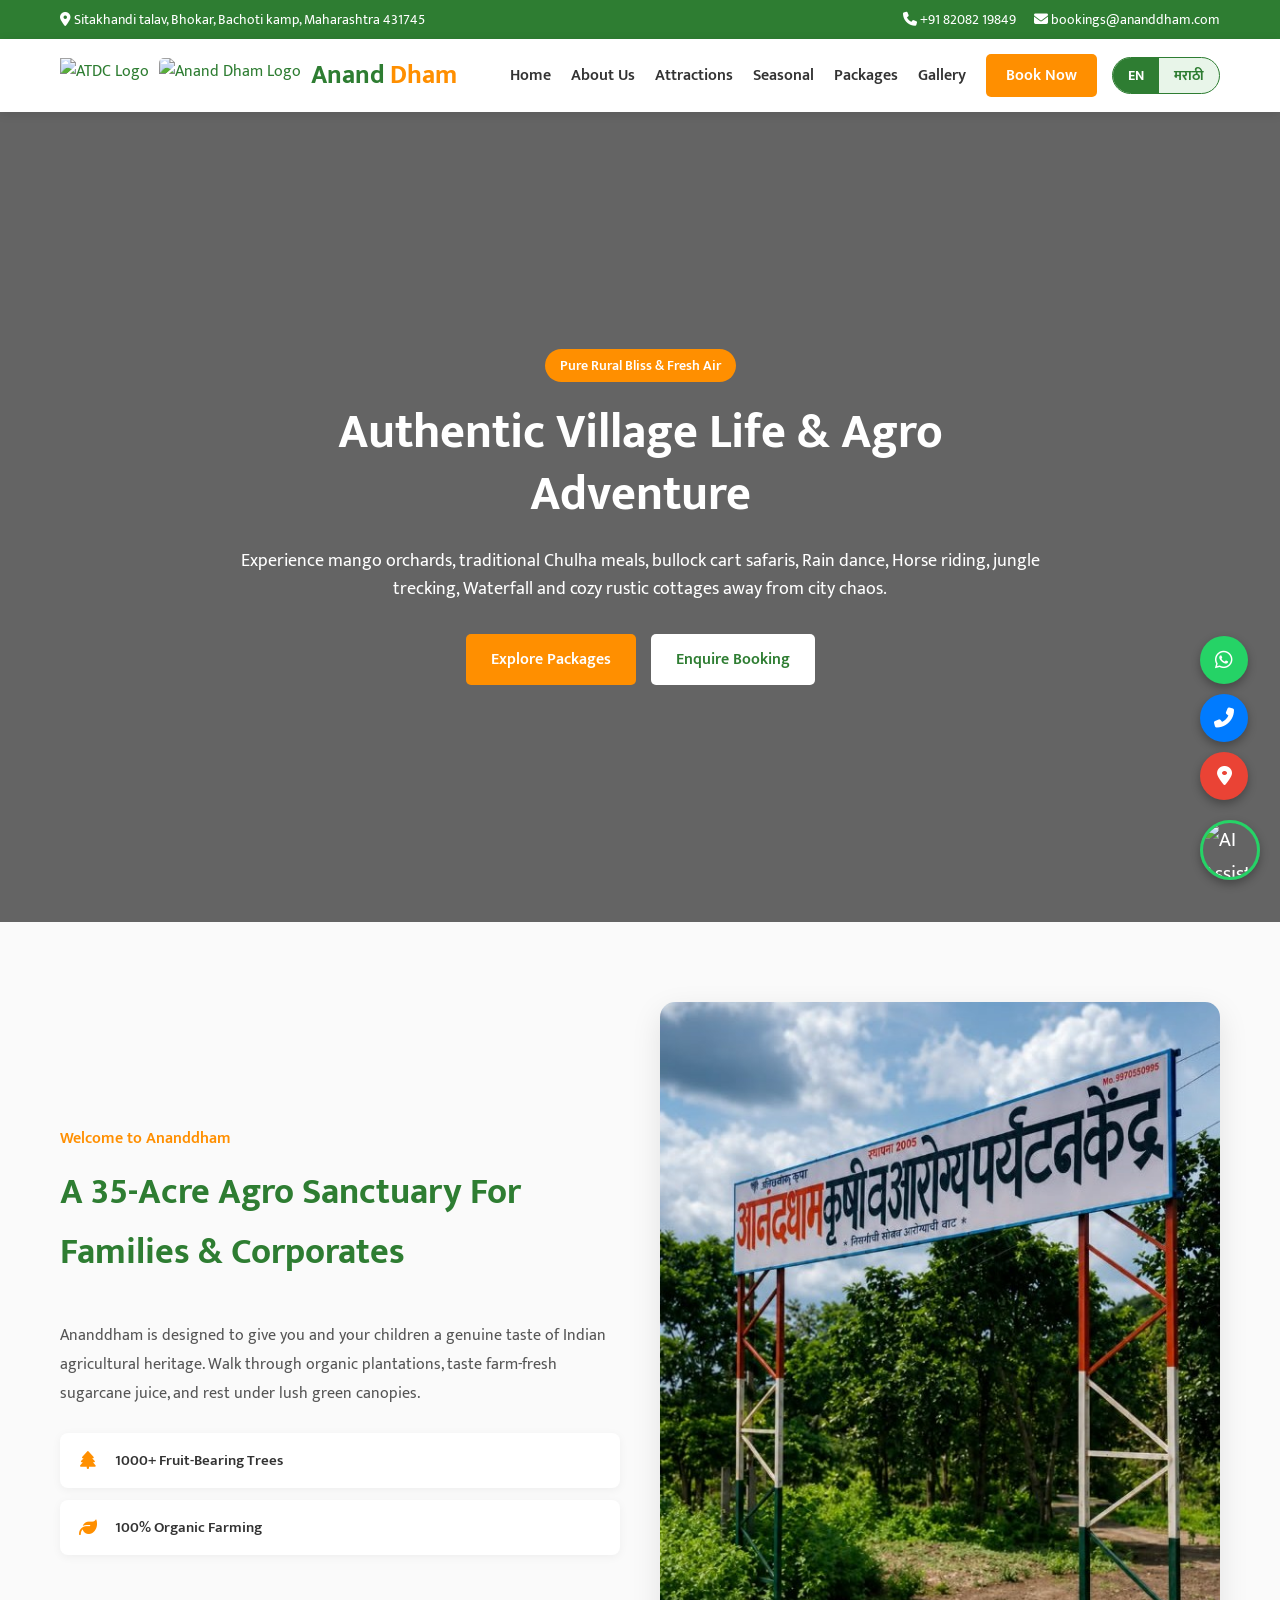
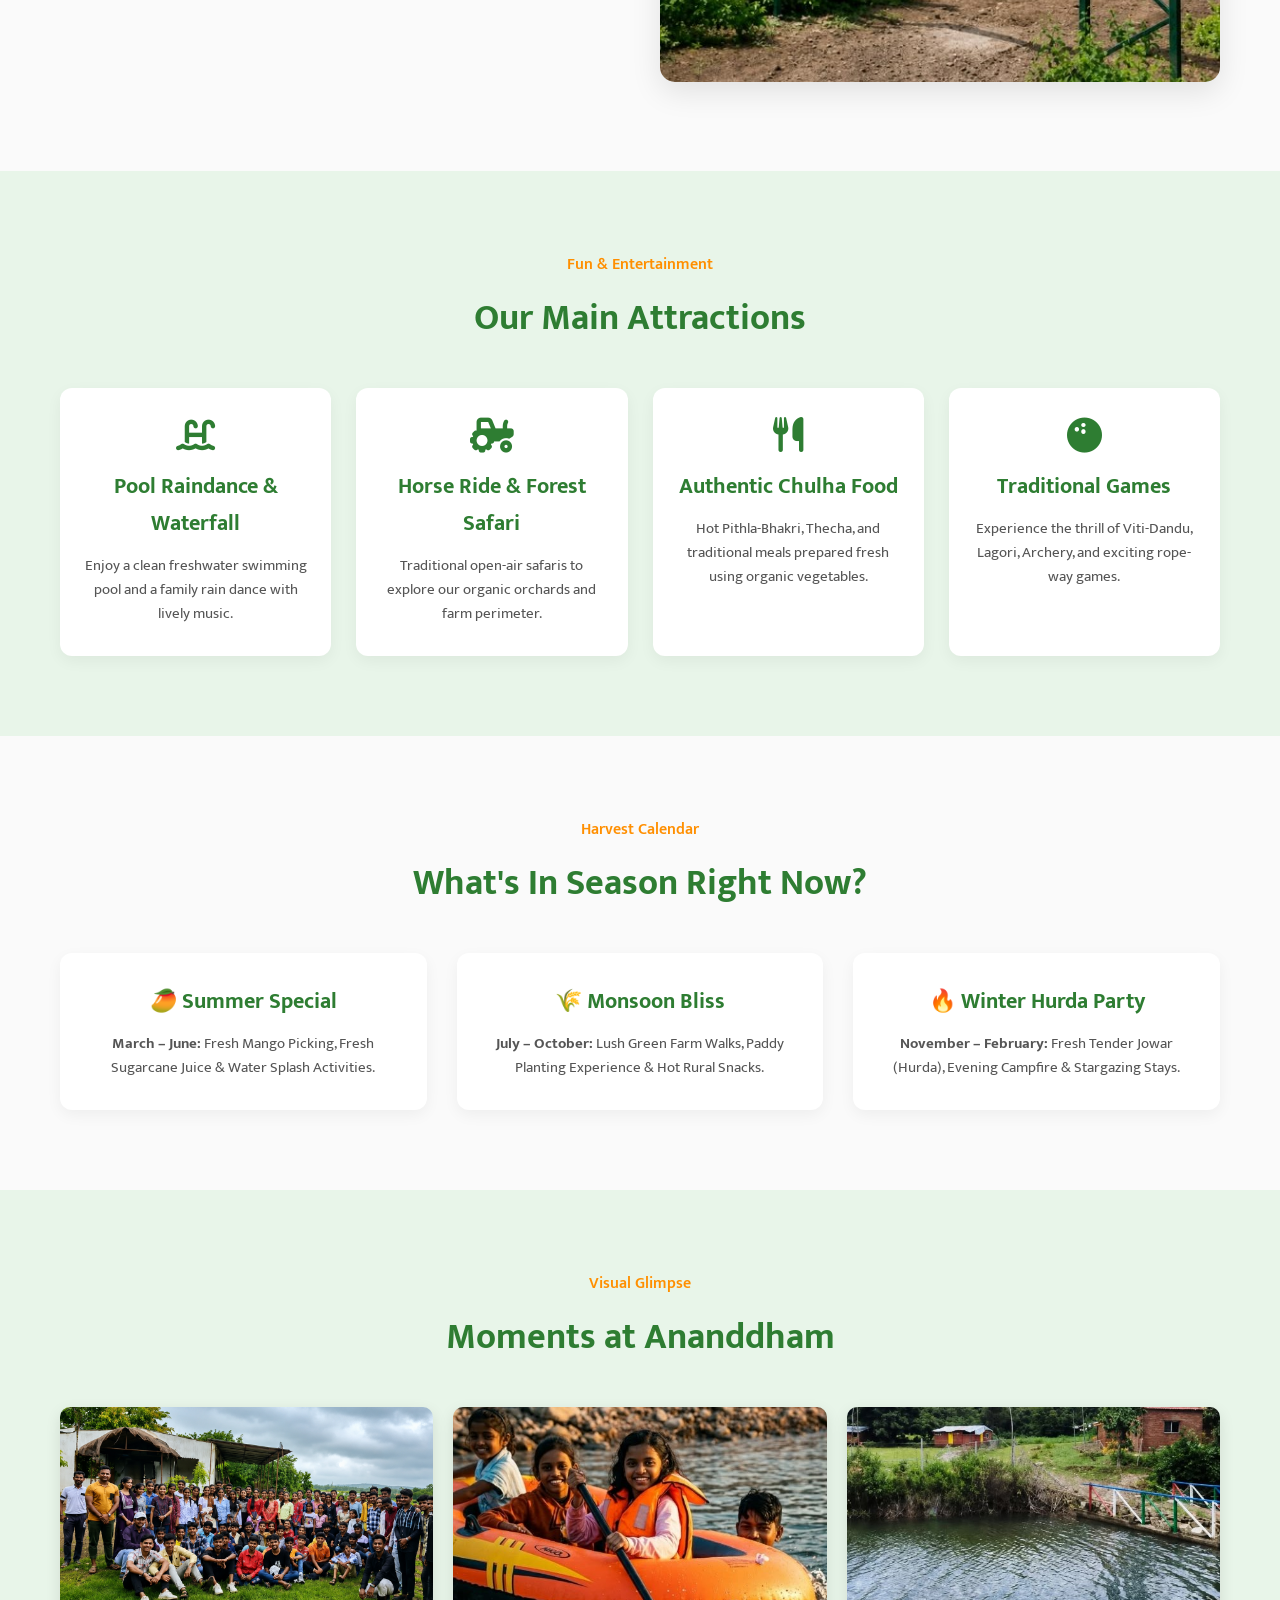
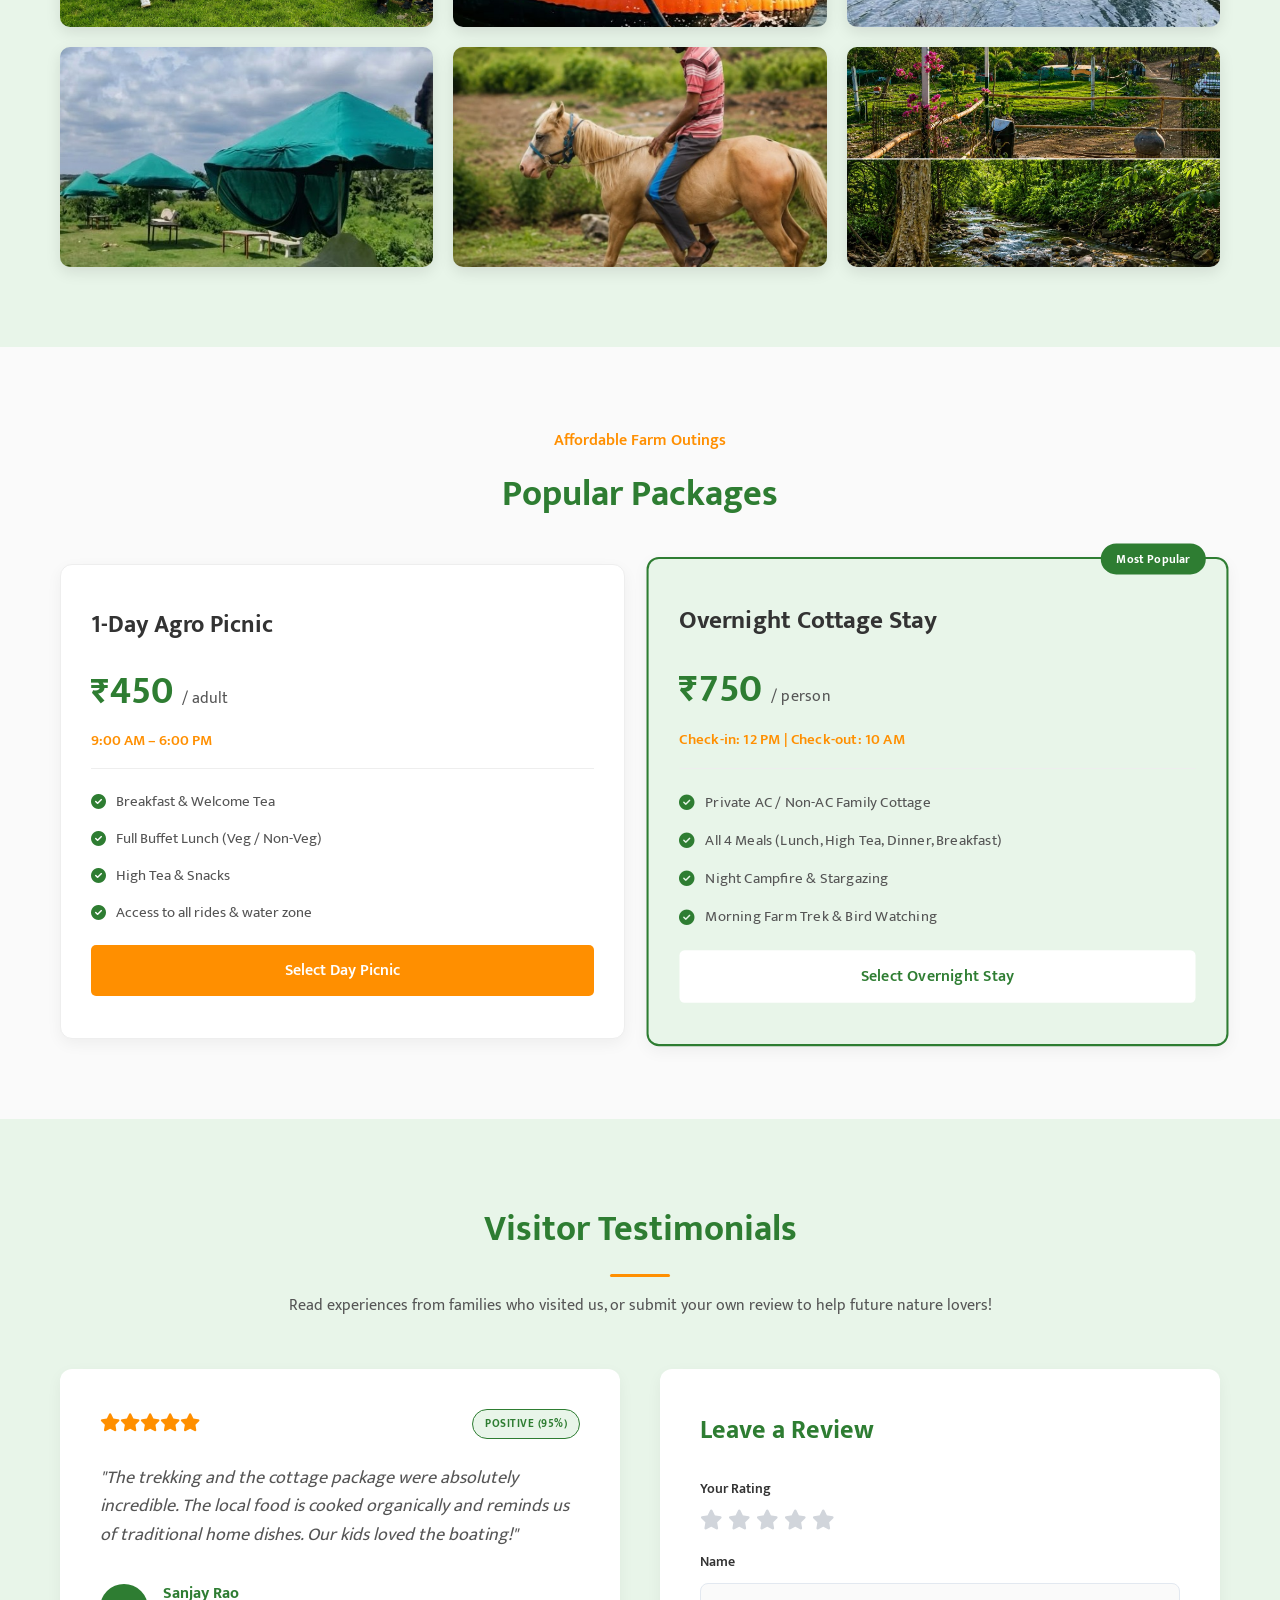
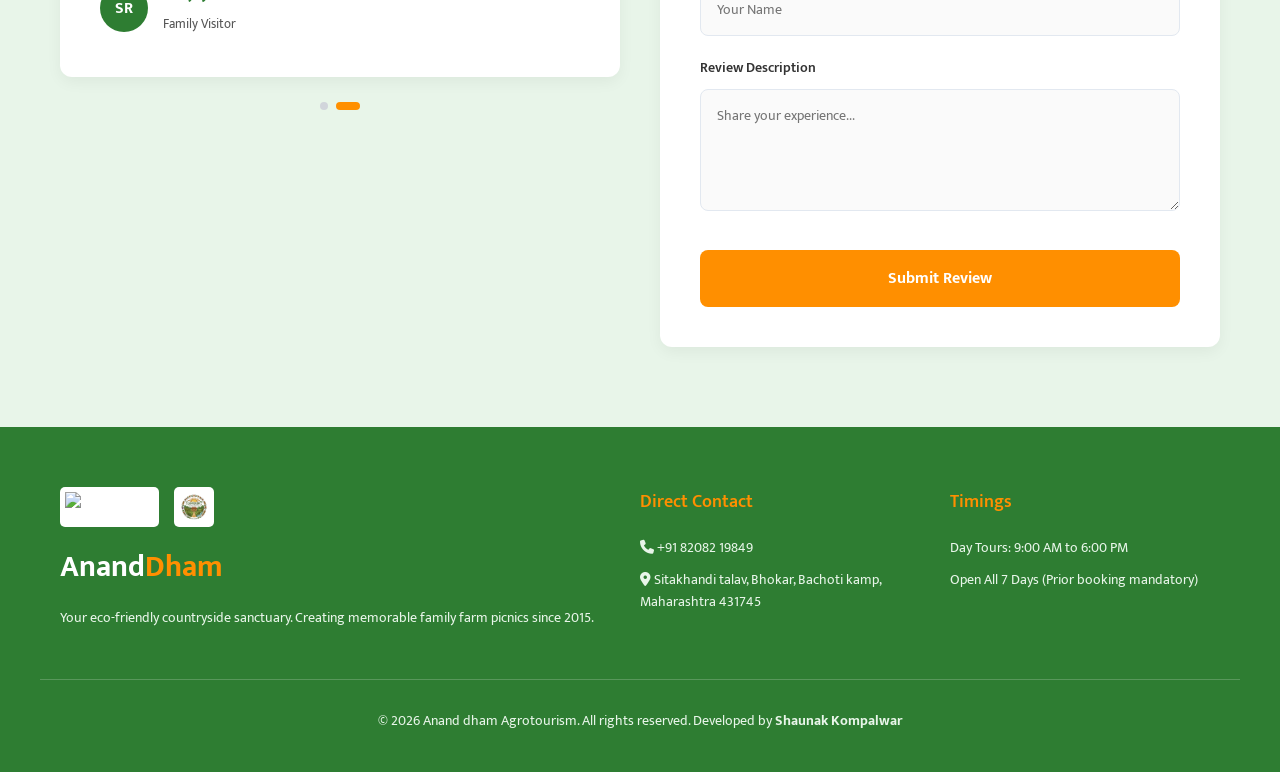
==== commit 6d94595b: "Update index.html" ====
--- a/index.html
+++ b/index.html
@@ -29,7 +29,7 @@
         <div class="nav-container">
             <a href="#" class="logo">
                 <img src="https://agritourism.in/wp-content/uploads/2023/07/ATDC-logo-01-01.png" alt="ATDC Logo" class="atdc-logo">
-                <img src="Images/Logo.png" alt="Anand Dham Logo" class="second-logo">
+                <img src="Images/logo/Logo.png" alt="Anand Dham Logo" class="second-logo">
                 <h2>Anand<span>Dham</span></h2>
             </a>
 
@@ -146,12 +146,12 @@
             <span class="section-subtitle">Visual Glimpse</span>
             <h2 class="section-title">Moments at Ananddham</h2>
             <div class="gallery-grid">
-                <div class="gallery-item"><img src="Images/Trip.png" alt="Farm View"></div>
-                <div class="gallery-item"><img src="Images/Boating.jpeg" alt="Chulha Food"></div>
-                <div class="gallery-item"><img src="Images/Cottage_Lake.jpeg" alt="Bullock Cart"></div>
-                <div class="gallery-item"><img src="images/green_tent.jpeg" alt="Pool"></div>
-                <div class="gallery-item"><img src="images/horse.jpeg" alt="Cottages"></div>
-                <div class="gallery-item"><img src="images/Waterfall.jpeg" alt="Farming"></div>
+                <div class="gallery-item"><img src="Images/Moments at Ananddham/Trip.png" alt="Farm View"></div>
+                <div class="gallery-item"><img src="Images/Moments at Ananddham/Boating.jpeg" alt="Chulha Food"></div>
+                <div class="gallery-item"><img src="Images/Moments at Ananddham/Cottage_Lake.jpeg" alt="Bullock Cart"></div>
+                <div class="gallery-item"><img src="Images/Moments at Ananddham/green_tent.jpeg" alt="Pool"></div>
+                <div class="gallery-item"><img src="Images/Moments at Ananddham/horse.jpeg" alt="Cottages"></div>
+                <div class="gallery-item"><img src="Images/Moments at Ananddham/Waterfall.jpeg" alt="Farming"></div>
             </div>
         </div>
     </section>
@@ -260,7 +260,7 @@
             <div class="footer-about">
                 <div class="footer-logos">
                     <img src="https://agritourism.in/wp-content/uploads/2023/07/ATDC-logo-01-01.png" alt="ATDC Logo" class="atdc-logo-footer">
-                    <img src="Images/Logo.png" alt="Anand Dham Logo" class="second-logo-footer">
+                    <img src="Images/Logo/Logo.png" alt="Anand Dham Logo" class="second-logo-footer">
                 </div>
                 <h2 class="footer-logo">Anand<span>Dham</span></h2>
                 <p>Your eco-friendly countryside sanctuary. Creating memorable family farm picnics since 2015.</p>
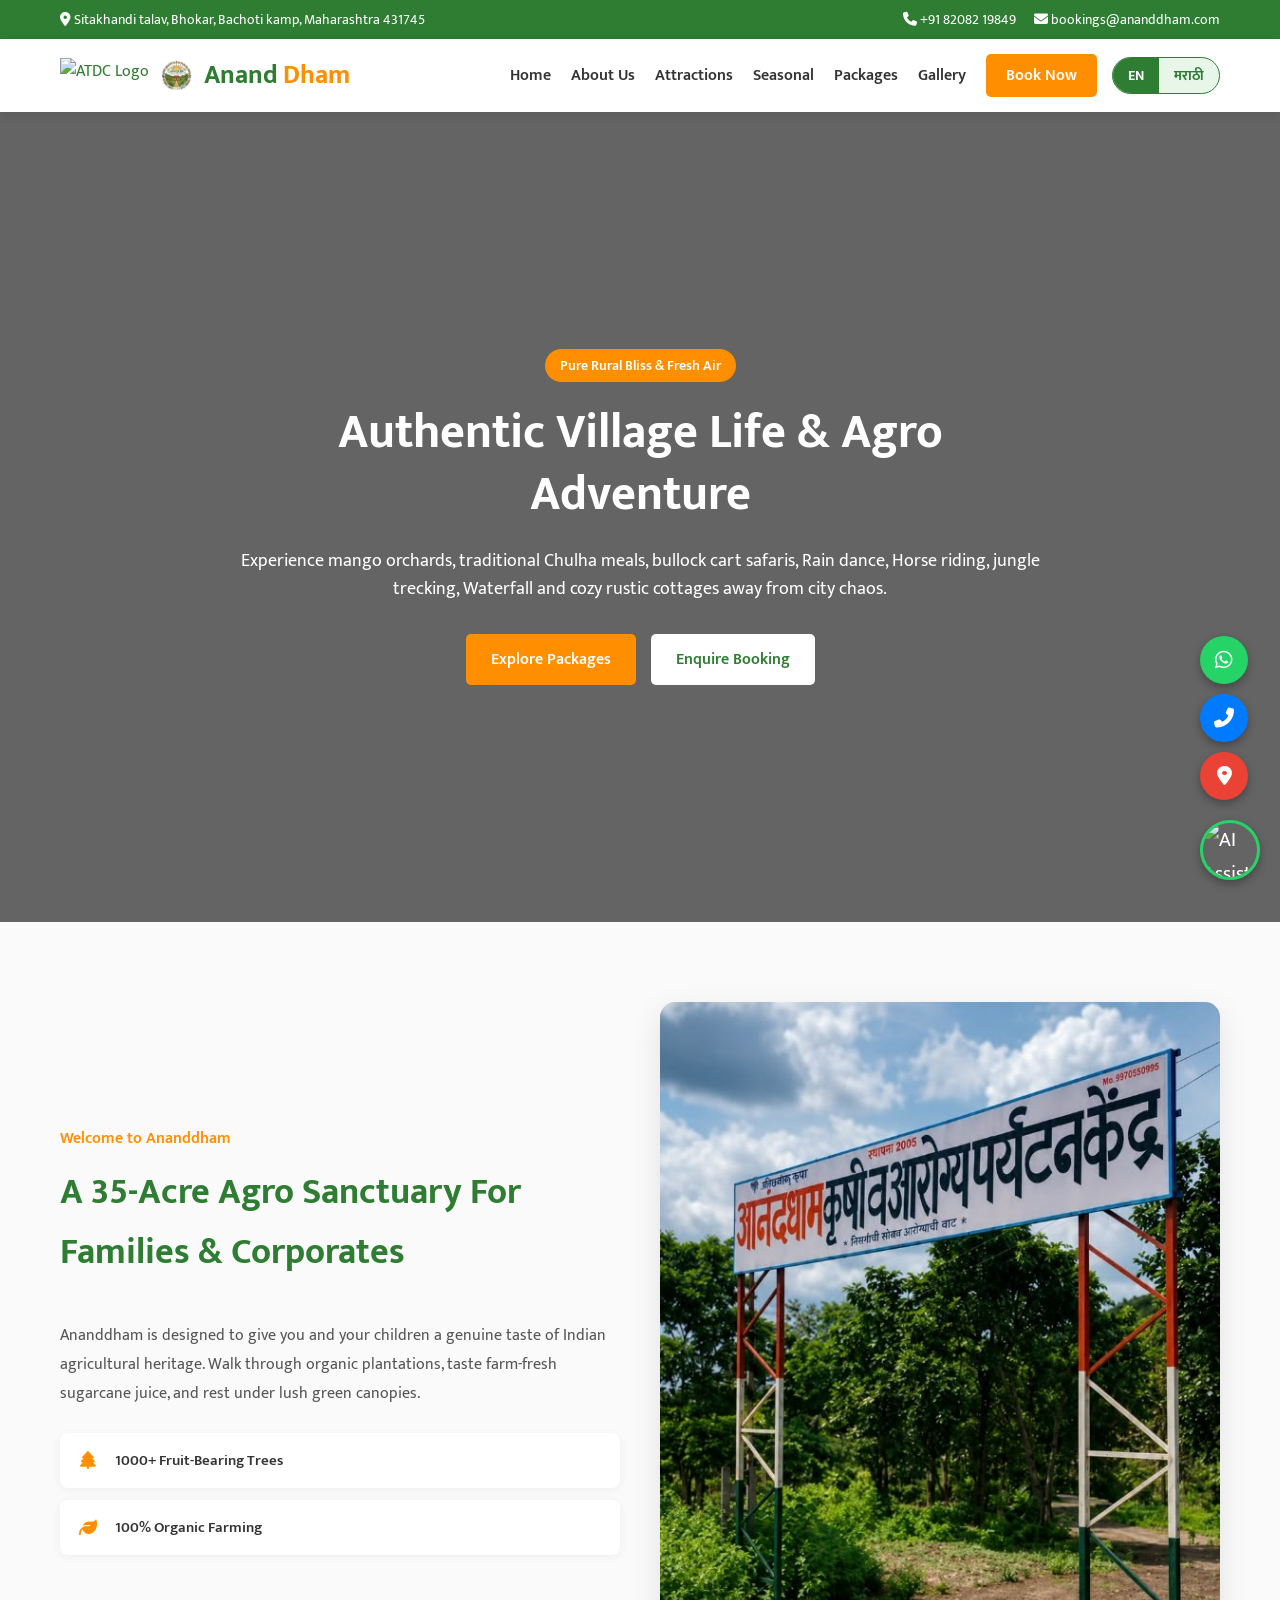
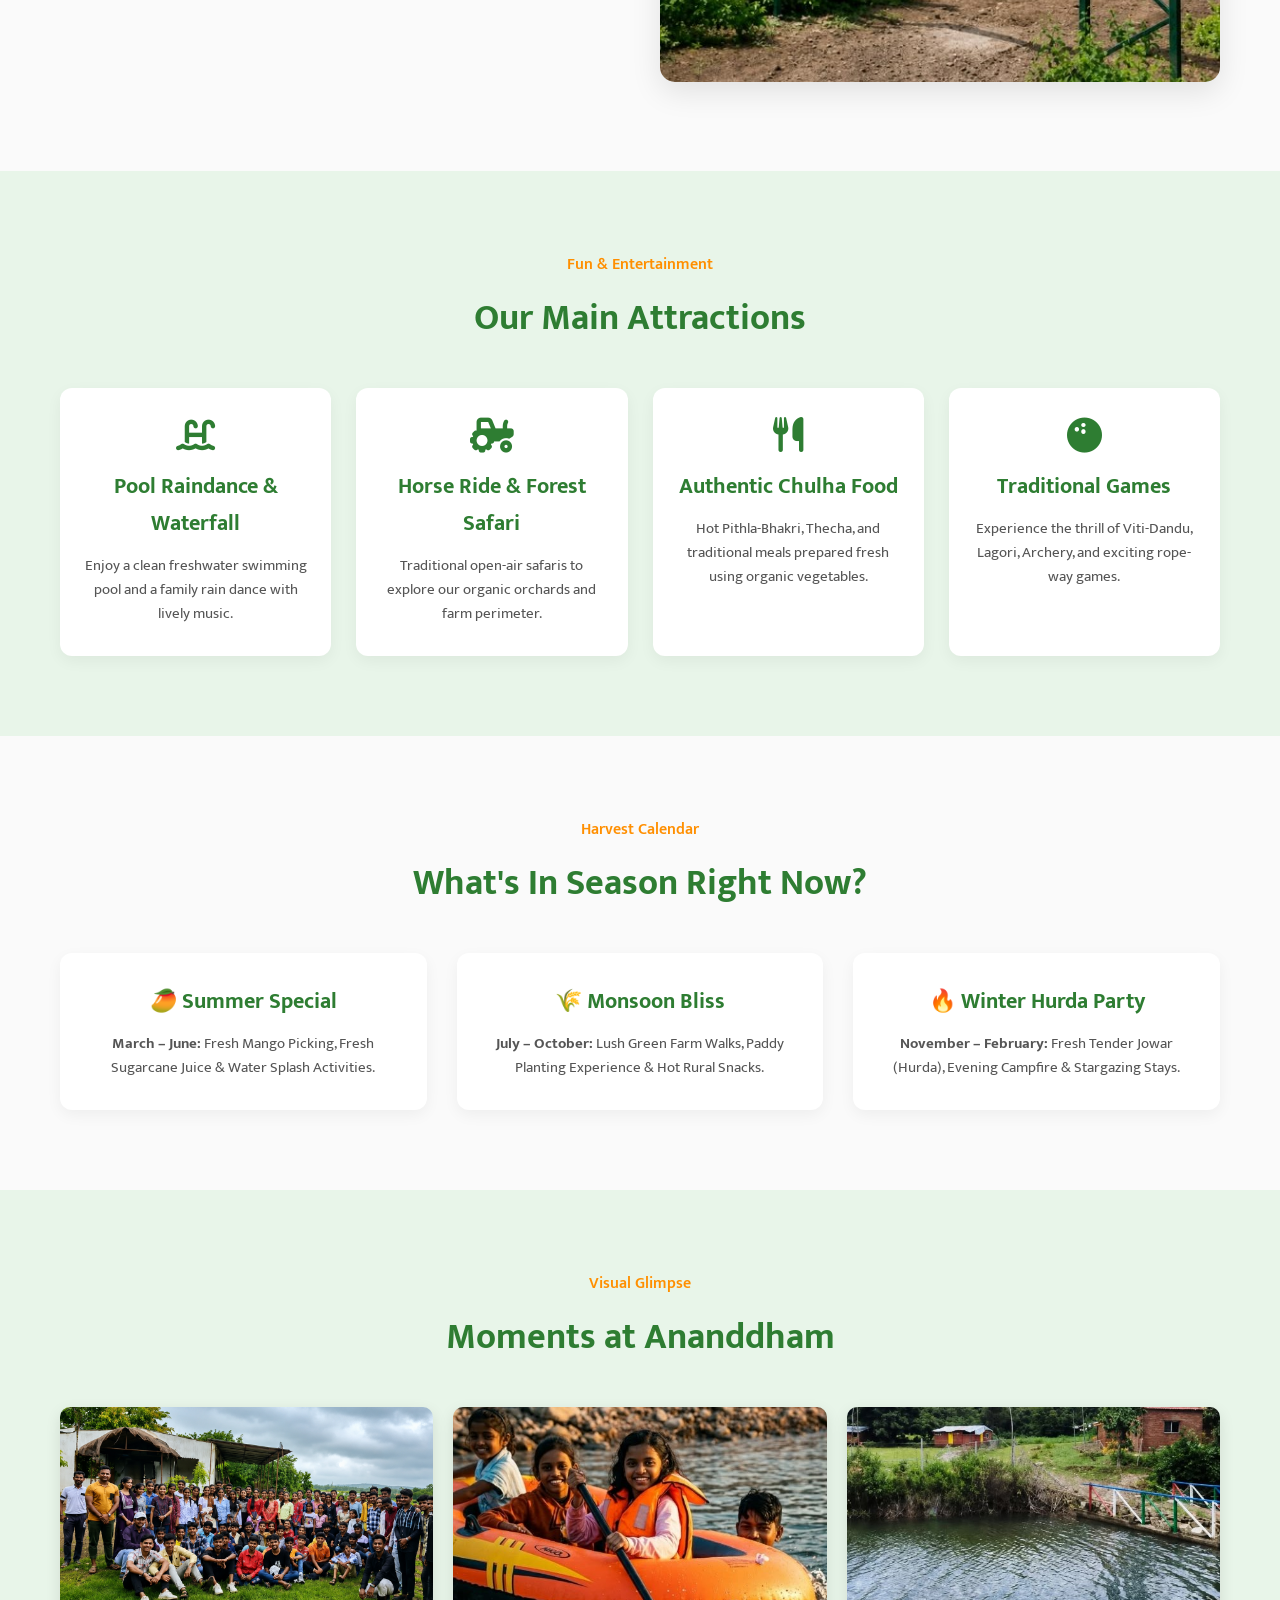
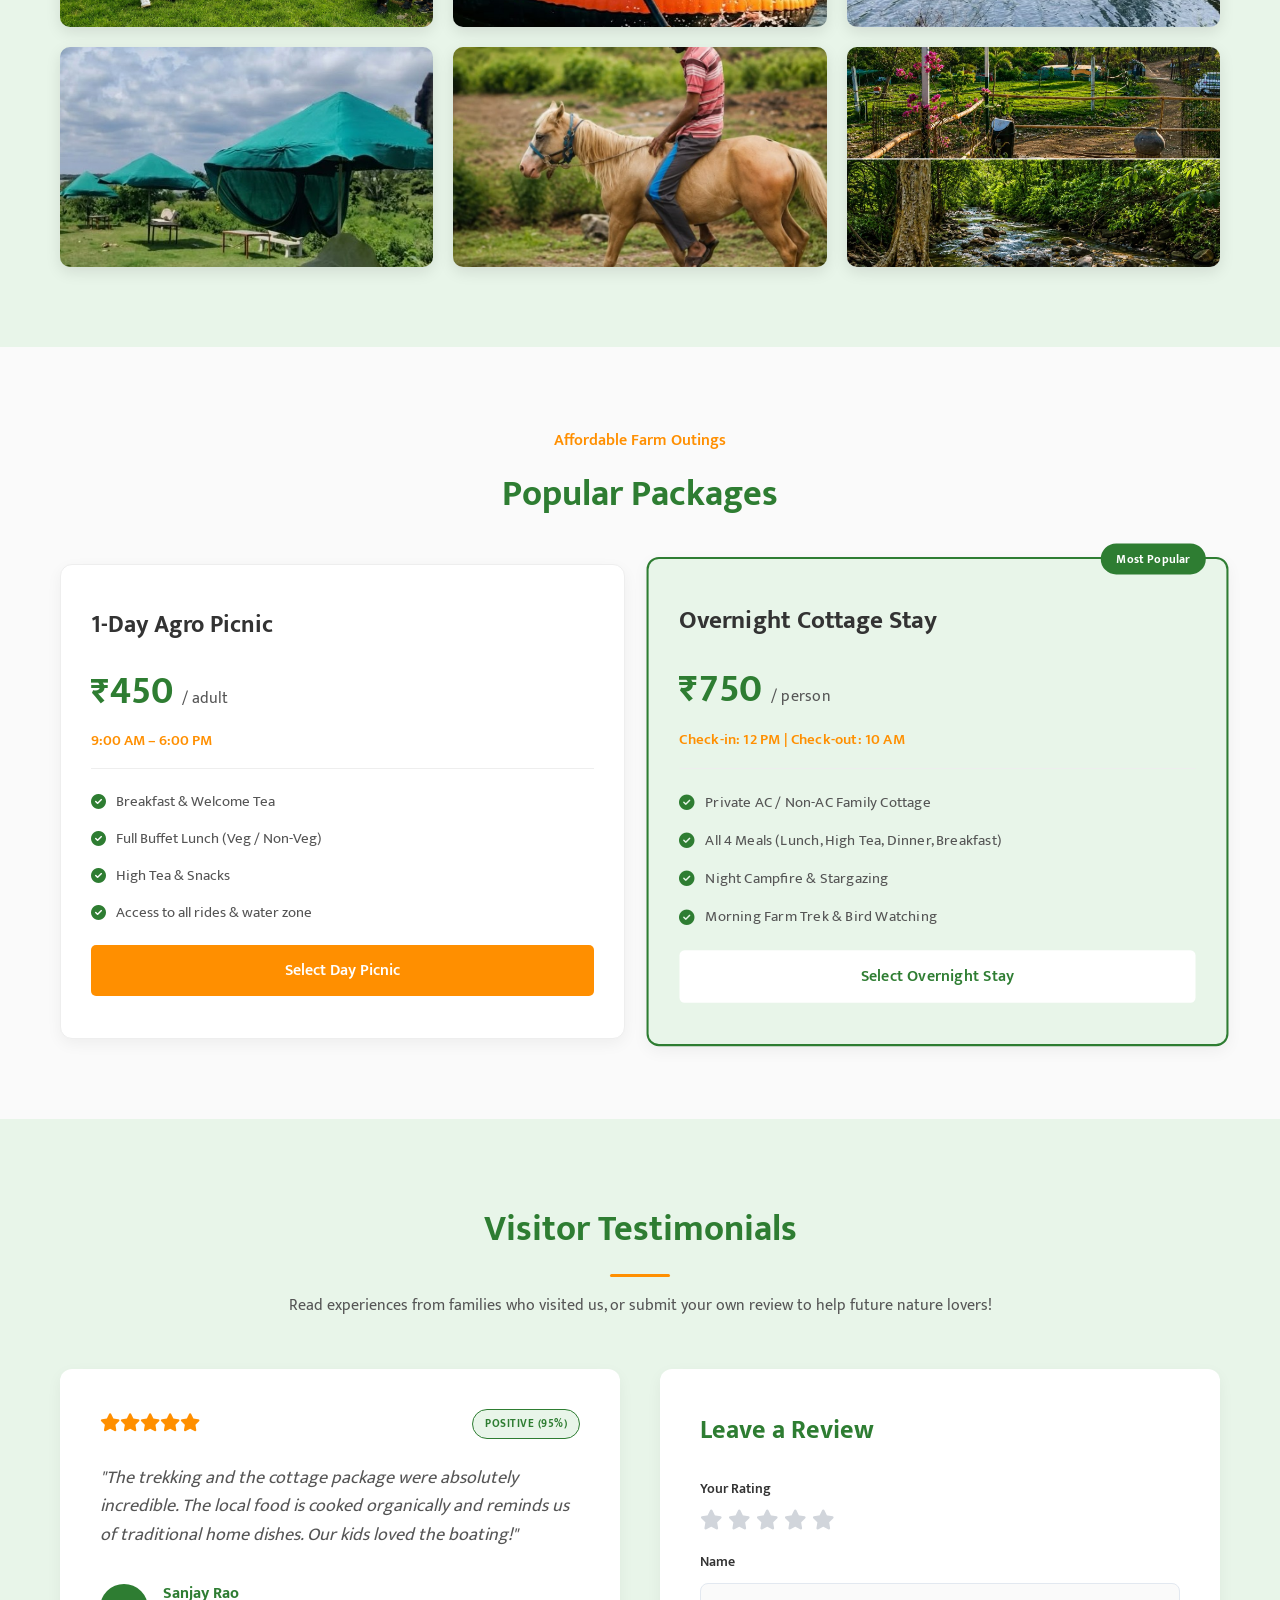
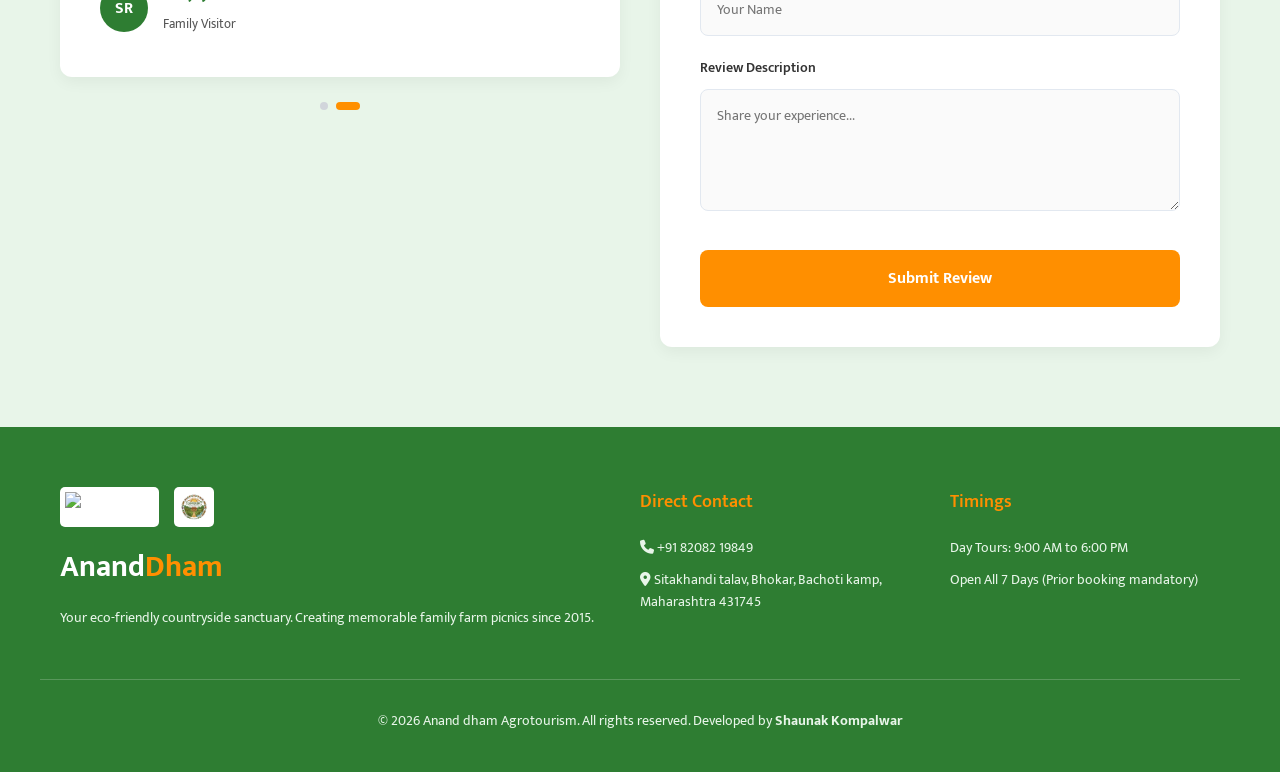
==== commit 65e47d6c: "Update print statement from 'Hello' to 'Goodbye'" ====
--- a/index.html
+++ b/index.html
@@ -29,7 +29,7 @@
         <div class="nav-container">
             <a href="#" class="logo">
                 <img src="https://agritourism.in/wp-content/uploads/2023/07/ATDC-logo-01-01.png" alt="ATDC Logo" class="atdc-logo">
-                <img src="Images/logo/Logo.png" alt="Anand Dham Logo" class="second-logo">
+                <img src="Images/Logo/Logo.png" alt="Anand Dham Logo" class="second-logo">
                 <h2>Anand<span>Dham</span></h2>
             </a>
 
@@ -289,7 +289,7 @@
         
         <!-- New AI Bot Widget Button -->
         <a href="#" class="float-btn ai-bot-btn" title="Chat with AI" id="ai-chat-toggle">
-            <img src="https://images.unsplash.com/photo-1544005313-94ddf0286df2?auto=format&fit=crop&w=150&q=80" alt="AI Assistant">
+            <img src="https://images.unsplash.com/photo-1594389561214-f8c52d4550fa?q=80&w=687&auto=format&fit=crop&ixlib=rb-4.1.0&ixid=M3wxMjA3fDB8MHxwaG90by1wYWdlfHx8fGVufDB8fHx8fA%3D%3D" alt="AI Assistant">
         </a>
     </div>
 
@@ -297,7 +297,7 @@
     <div class="ai-chat-container" id="ai-chat-container">
         <div class="ai-chat-header">
             <div class="ai-chat-profile">
-                <img src="https://images.unsplash.com/photo-1544005313-94ddf0286df2?auto=format&fit=crop&w=150&q=80" alt="AI Guide">
+                <img src="https://images.unsplash.com/photo-1594389561214-f8c52d4550fa?q=80&w=687&auto=format&fit=crop&ixlib=rb-4.1.0&ixid=M3wxMjA3fDB8MHxwaG90by1wYWdlfHx8fGVufDB8fHx8fA%3D%3D" alt="AI Guide">
                 <div>
                     <h4>Anand Dham Assistant</h4>
                     <span class="online-status"><i class="fas fa-circle"></i> Online</span>
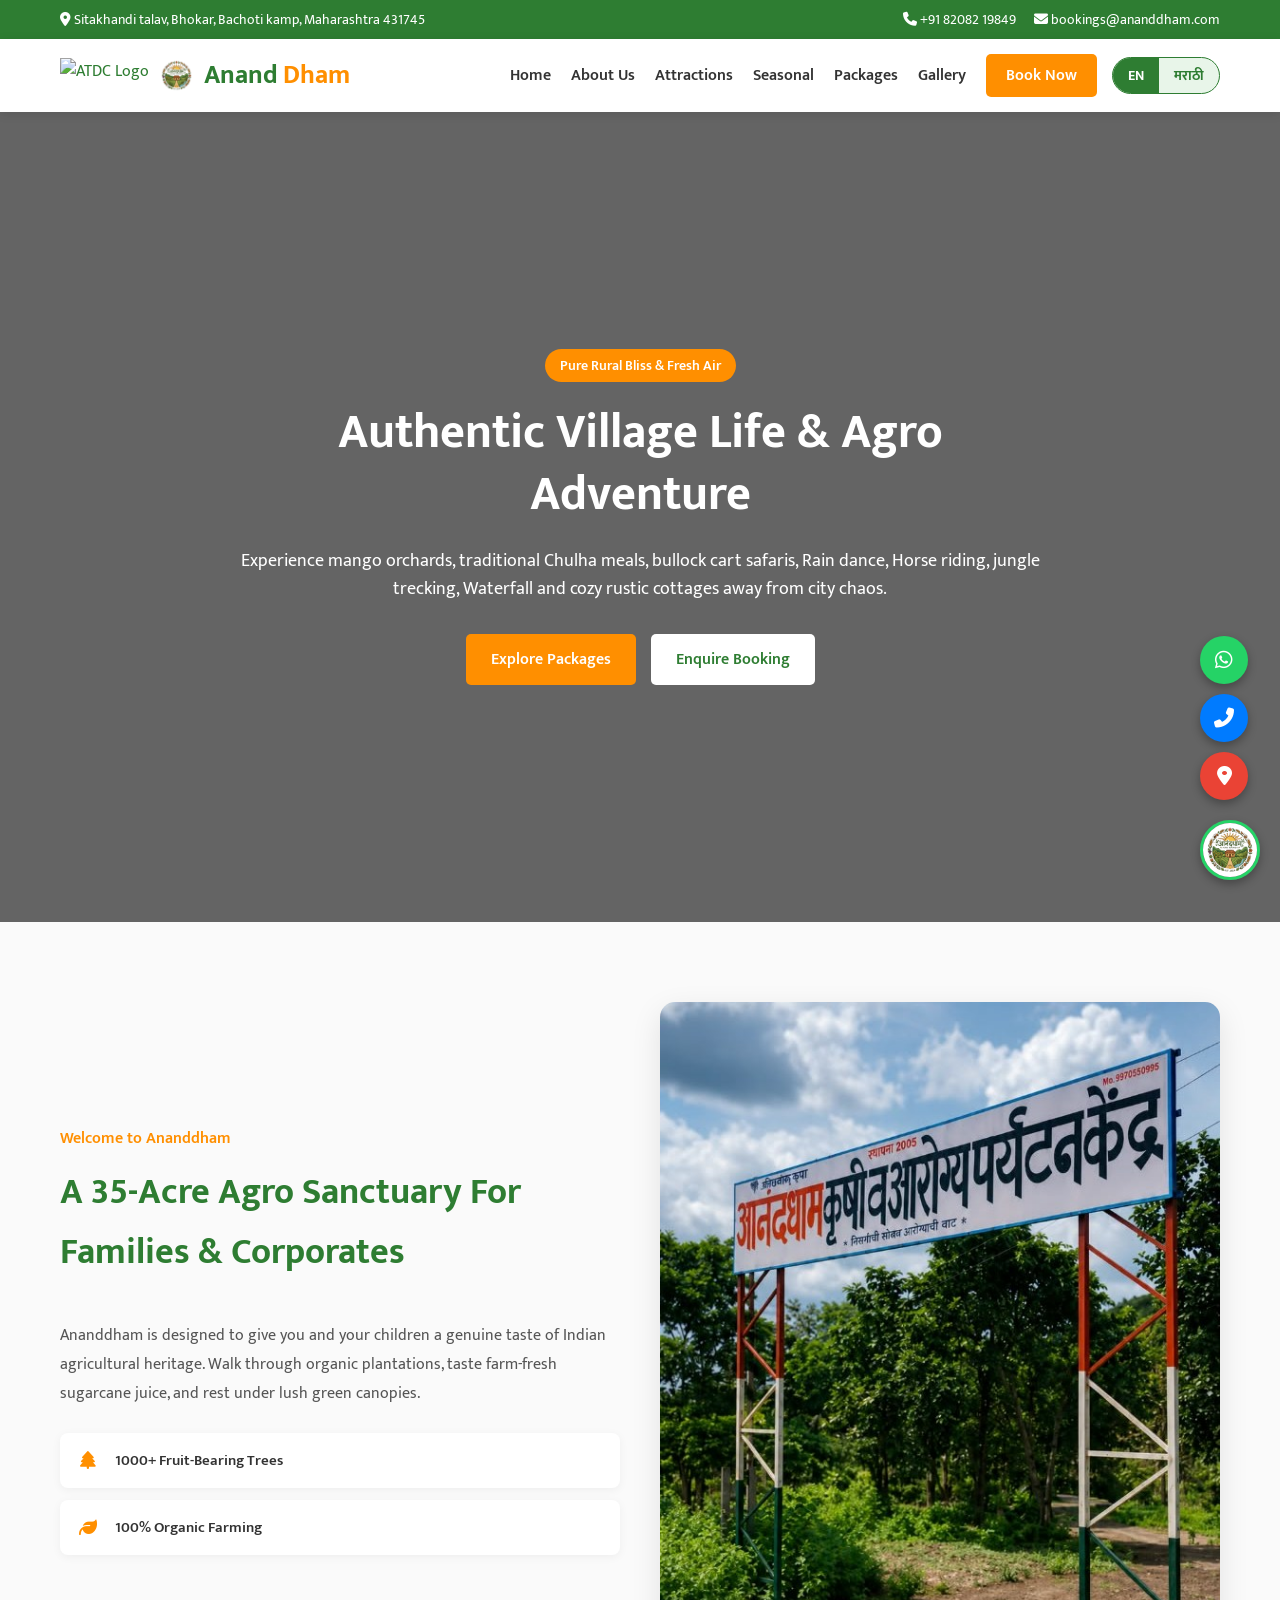
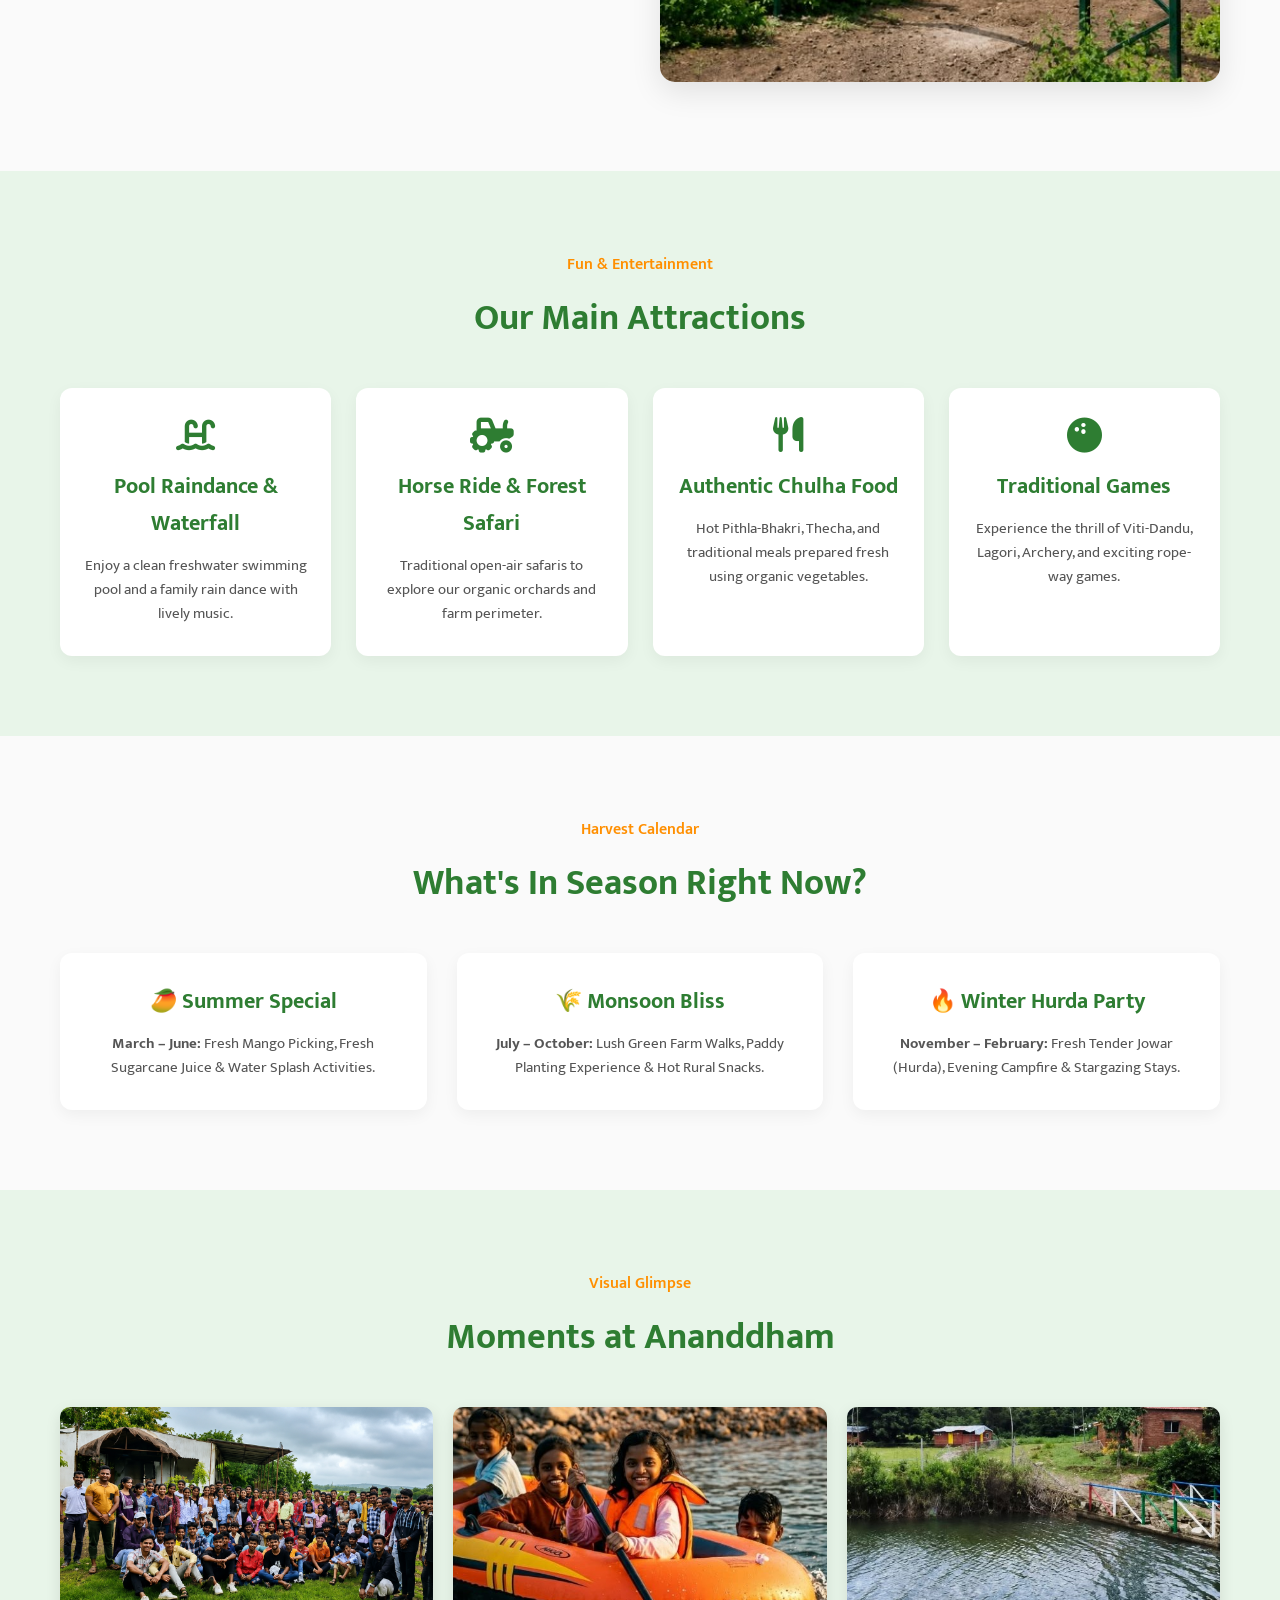
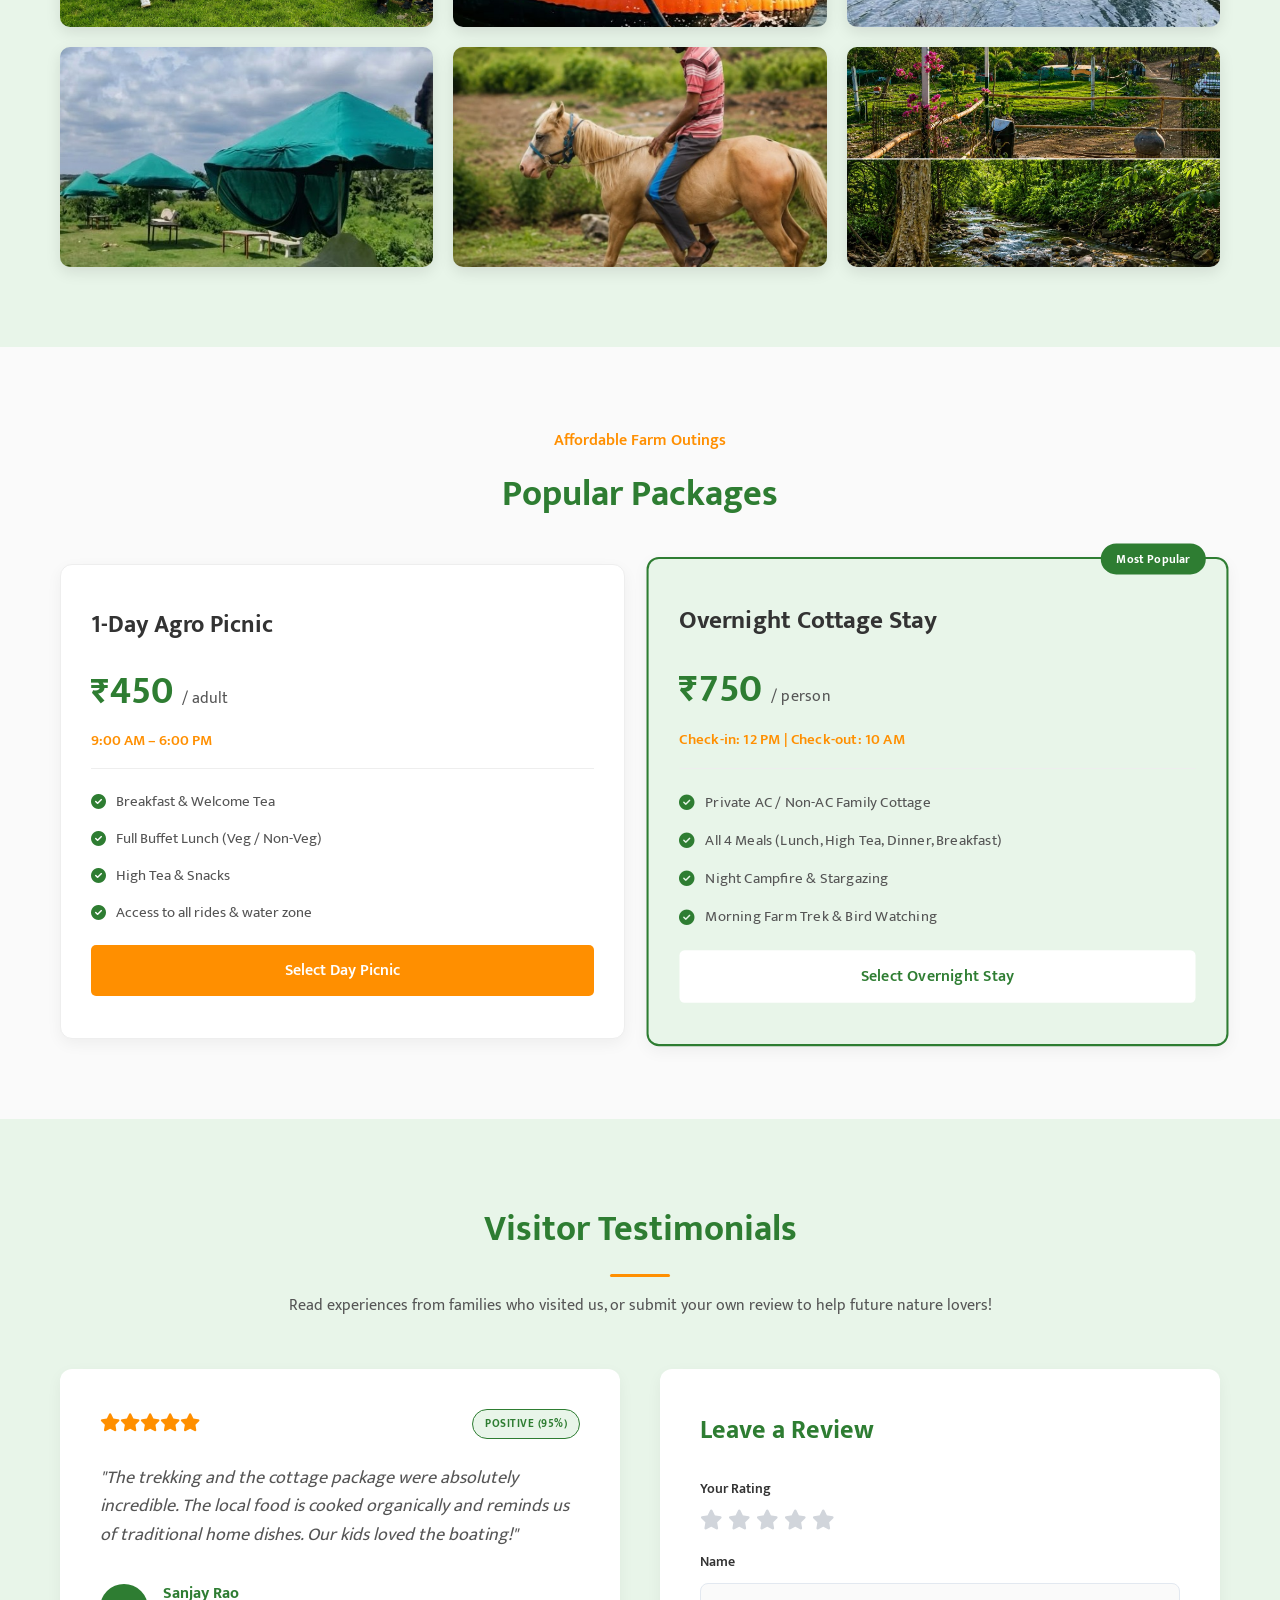
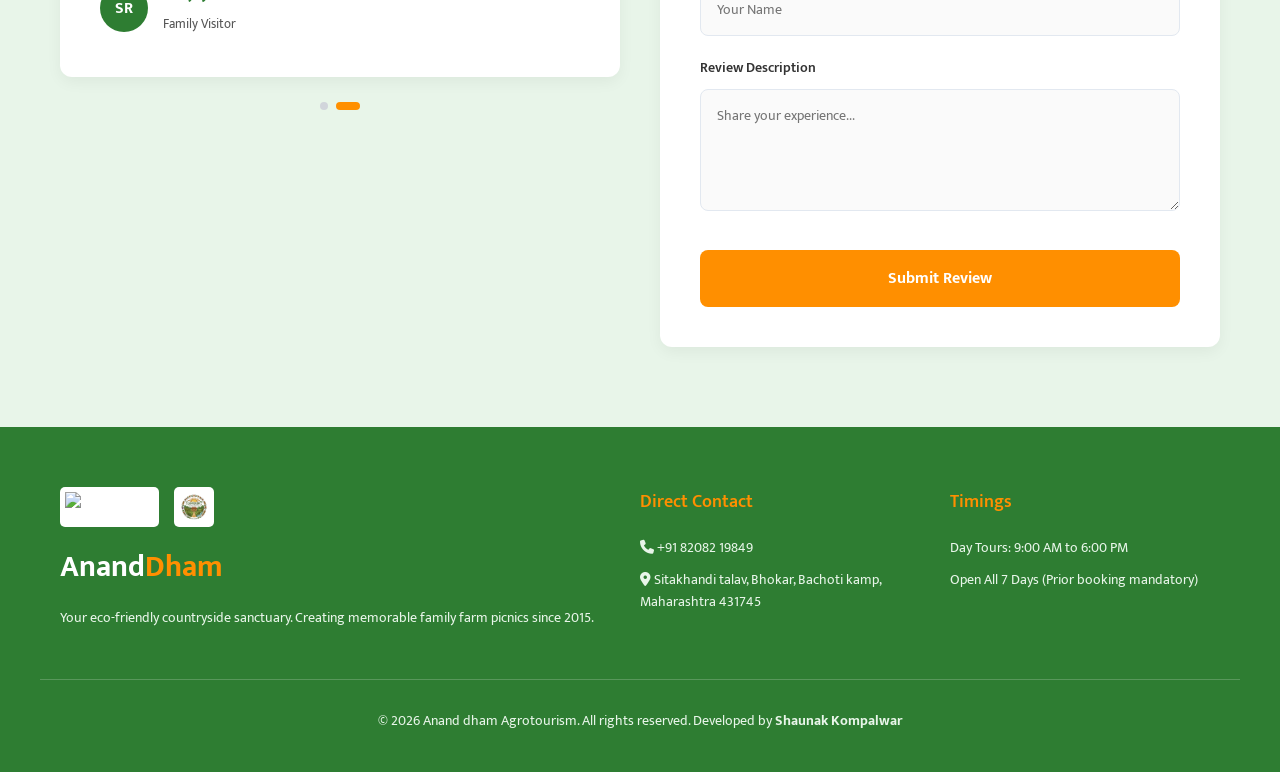
==== commit a250da21: "Update index.html" ====
--- a/index.html
+++ b/index.html
@@ -289,7 +289,7 @@
         
         <!-- New AI Bot Widget Button -->
         <a href="#" class="float-btn ai-bot-btn" title="Chat with AI" id="ai-chat-toggle">
-            <img src="https://images.unsplash.com/photo-1594389561214-f8c52d4550fa?q=80&w=687&auto=format&fit=crop&ixlib=rb-4.1.0&ixid=M3wxMjA3fDB8MHxwaG90by1wYWdlfHx8fGVufDB8fHx8fA%3D%3D" alt="AI Assistant">
+            <img src="Images/Logo/Logo.jpg" alt="AI Assistant">
         </a>
     </div>
 
@@ -297,7 +297,7 @@
     <div class="ai-chat-container" id="ai-chat-container">
         <div class="ai-chat-header">
             <div class="ai-chat-profile">
-                <img src="https://images.unsplash.com/photo-1594389561214-f8c52d4550fa?q=80&w=687&auto=format&fit=crop&ixlib=rb-4.1.0&ixid=M3wxMjA3fDB8MHxwaG90by1wYWdlfHx8fGVufDB8fHx8fA%3D%3D" alt="AI Guide">
+                <img src="Images/Logo/Logo.jpg" alt="AI Guide">
                 <div>
                     <h4>Anand Dham Assistant</h4>
                     <span class="online-status"><i class="fas fa-circle"></i> Online</span>
